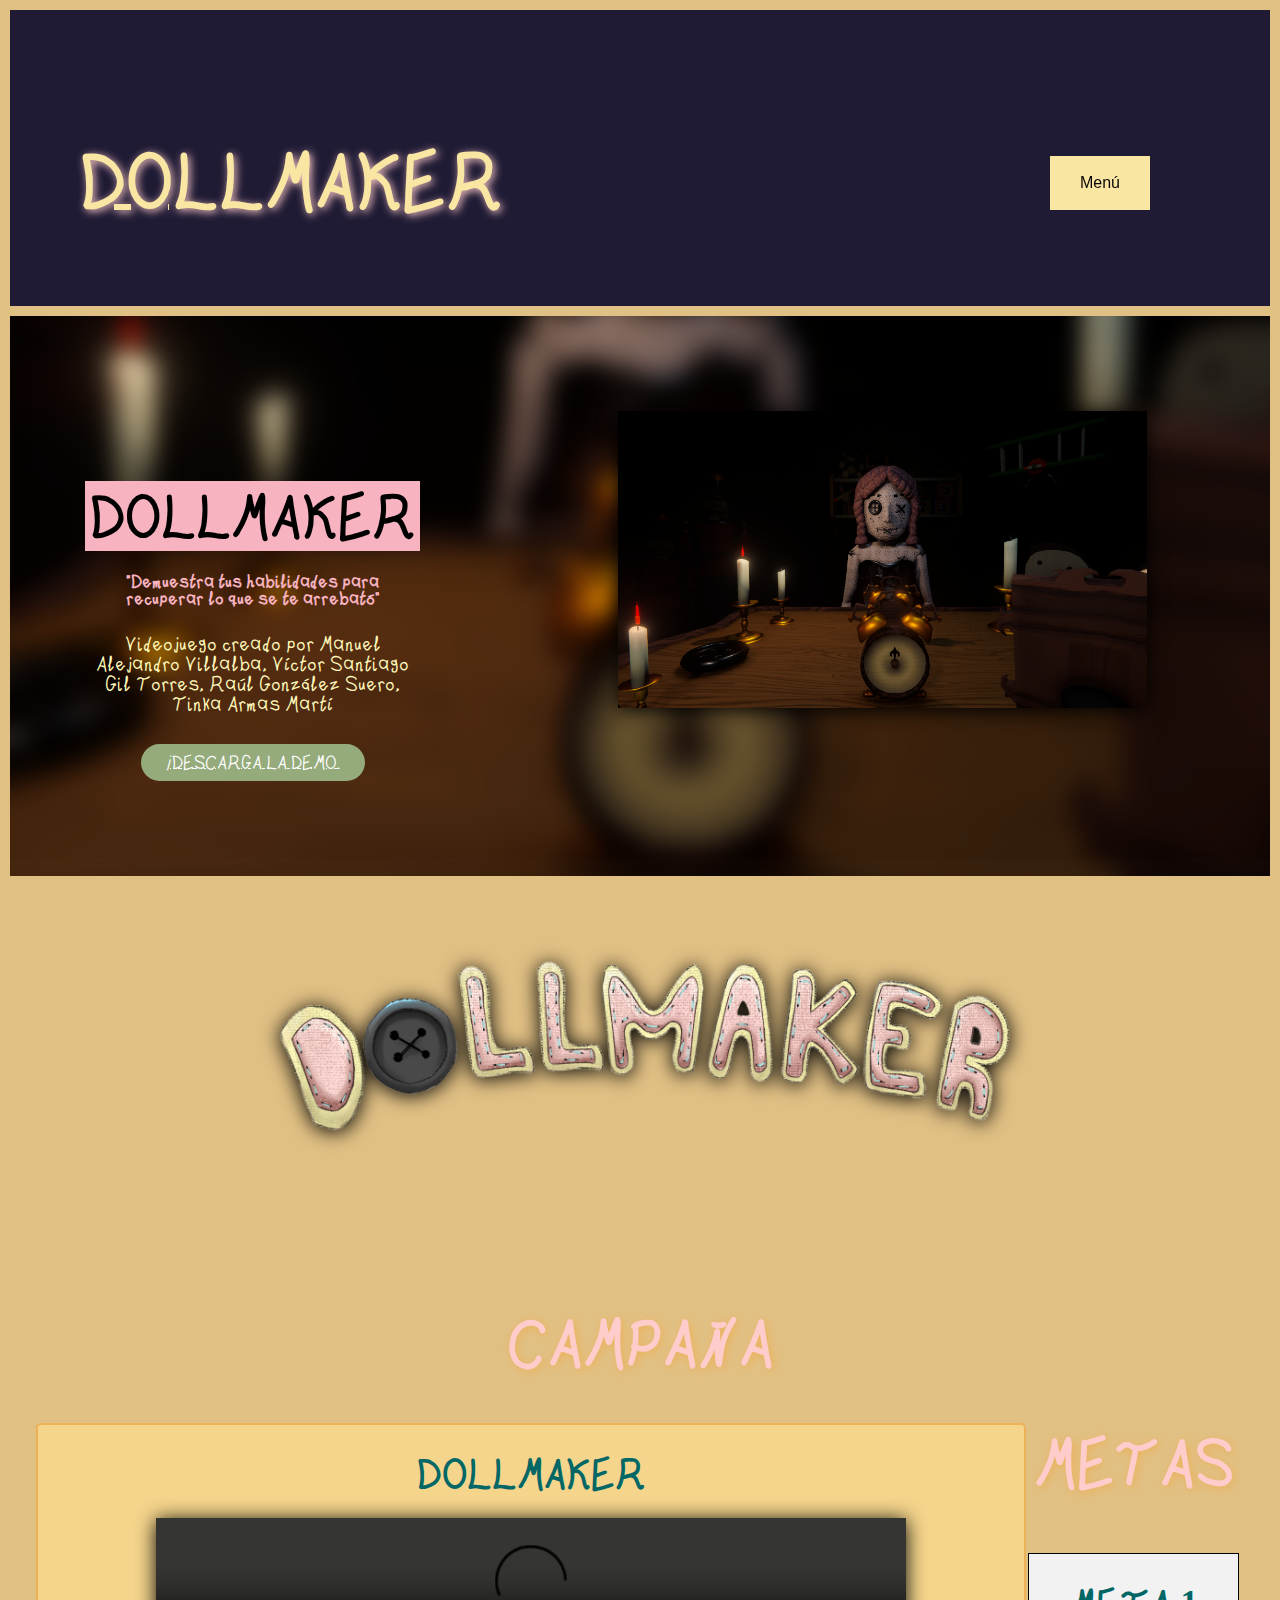
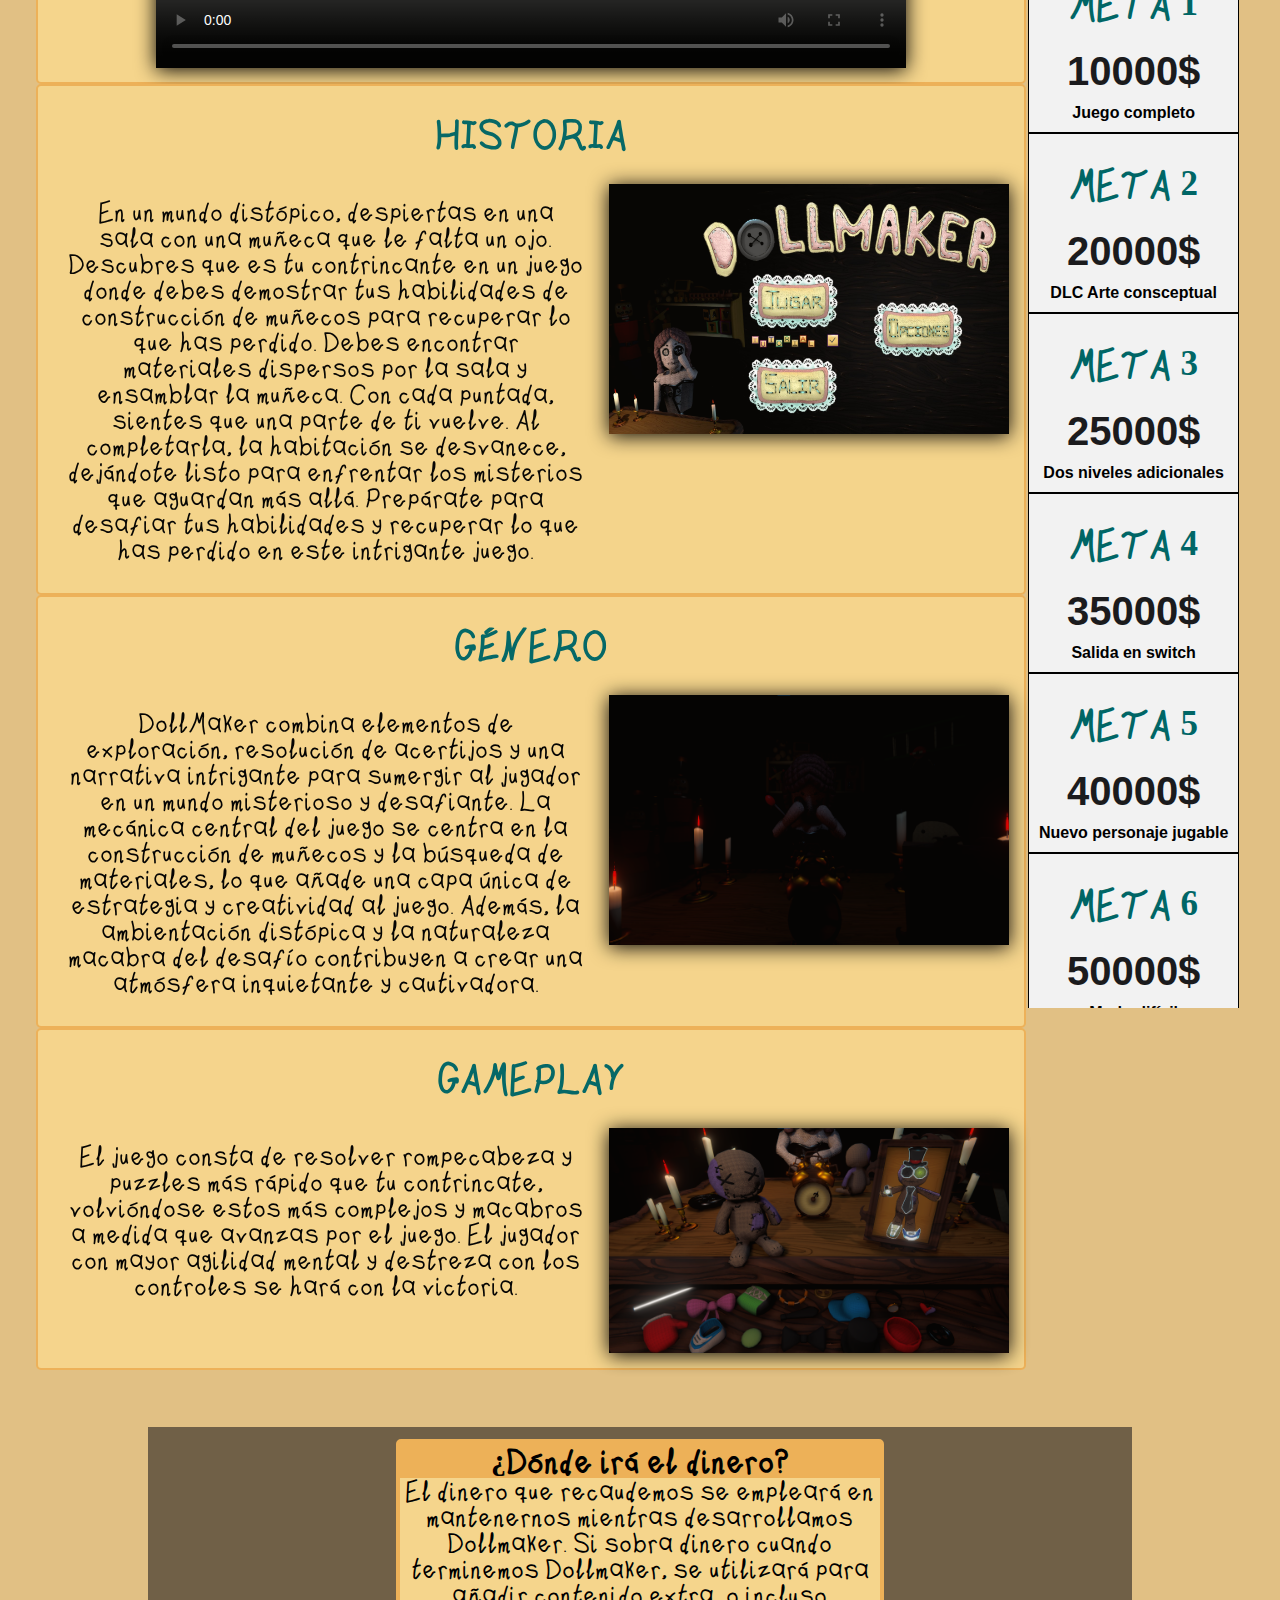
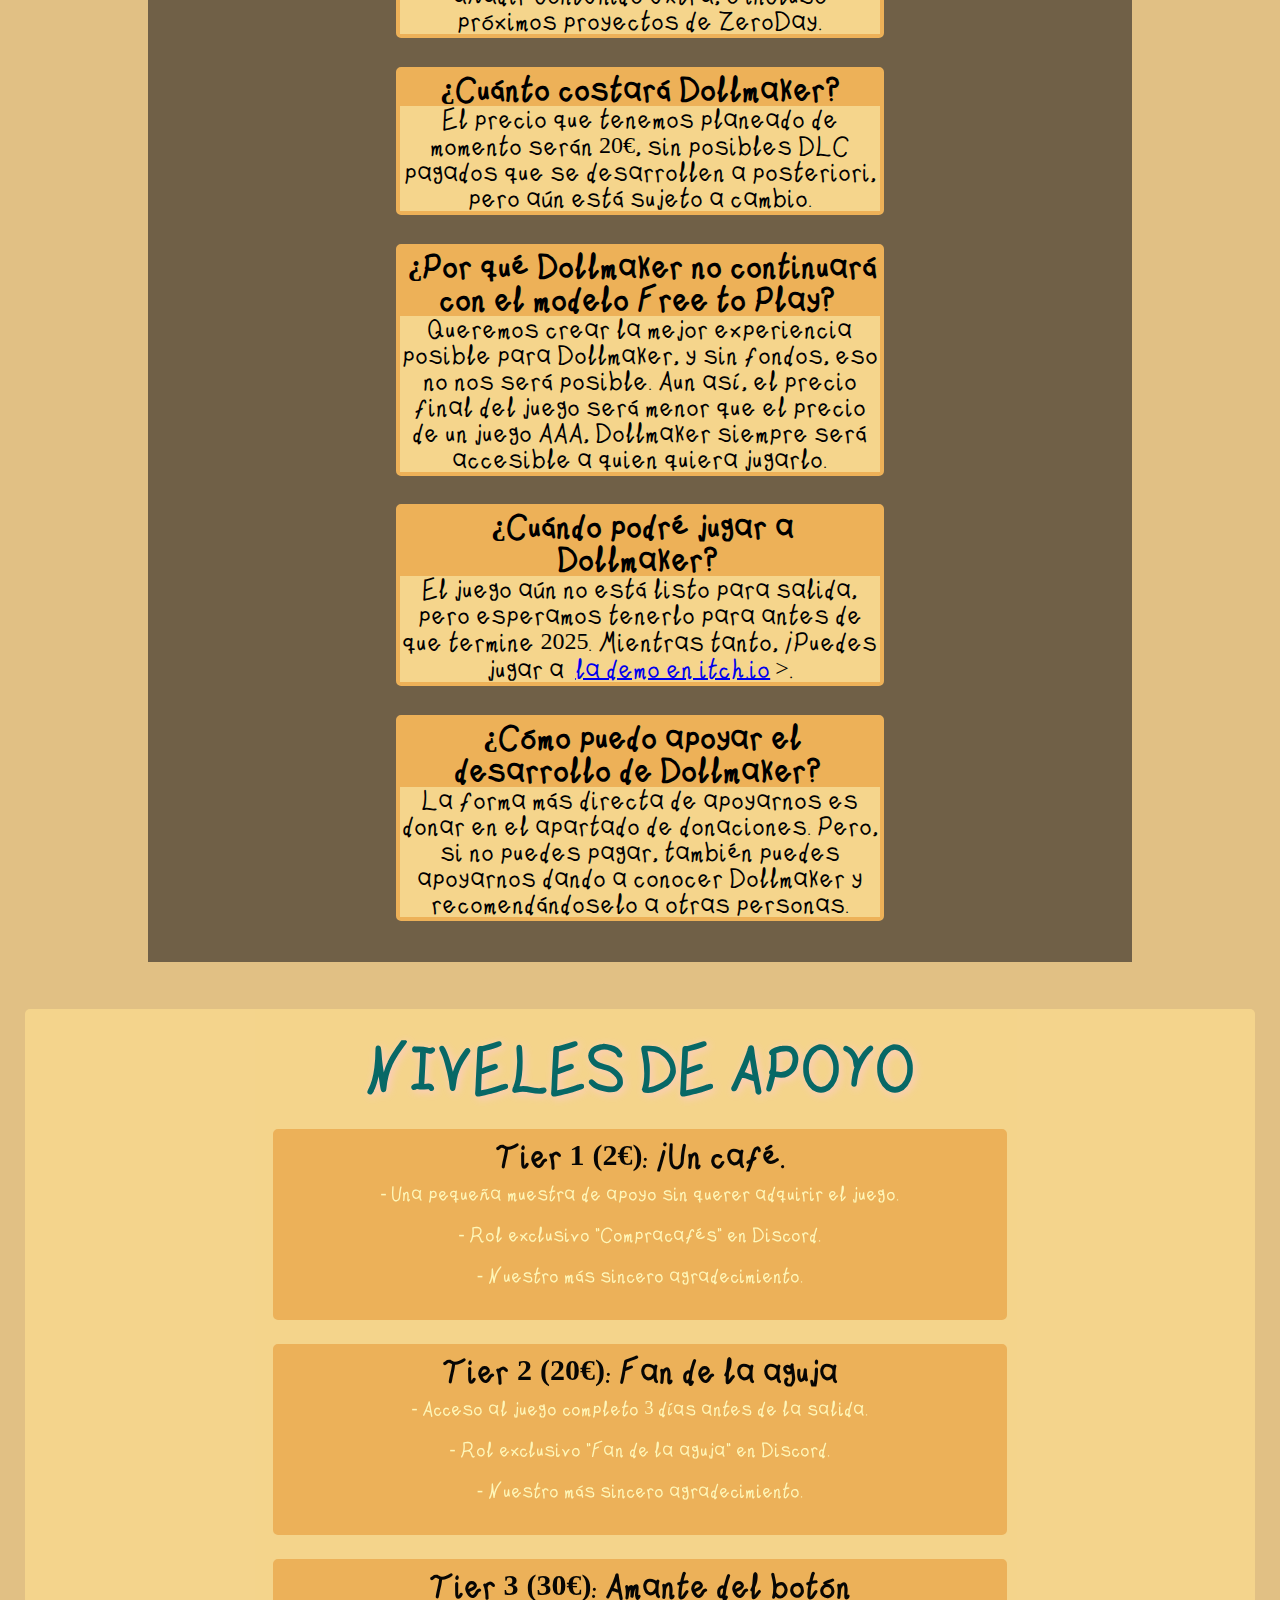
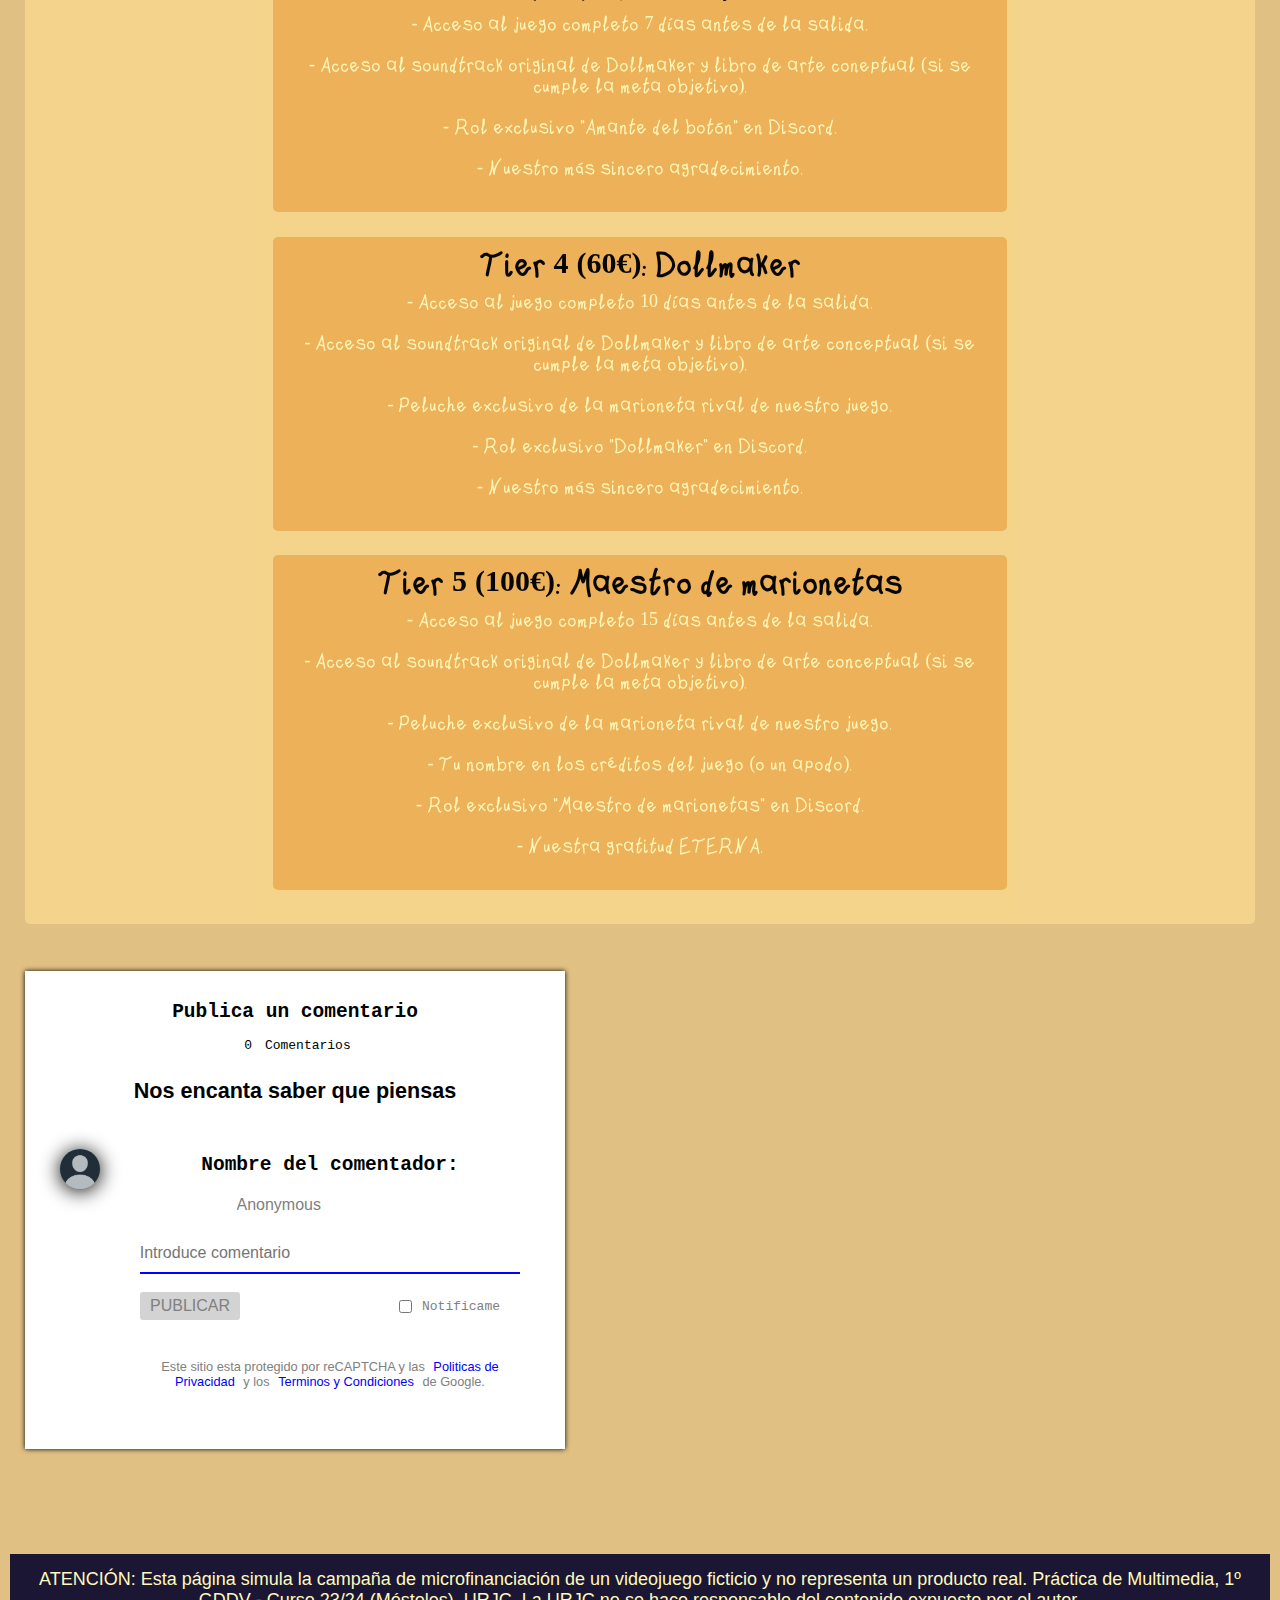
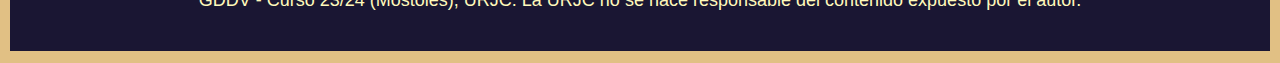
==== index.html @ 14a21150 "prueba de video" ====
<!DOCTYPE html>
<html>
<head>
	<meta charset="utf-8">
	<meta name="viewport" content="width=device-width, initial-scale=1.0">
	<title>DollMaker</title>
	<link rel="stylesheet" type="text/css" href="style.css">
	<link rel="icon" type="Images/png" href="Images/img1.png">
</head>
<body>

	<header class="header">
		<div class = "in-flex"></div>

		<!-- Aquí creamos el menú de navegación -->
		<div class="container">

			<nav>
				<div class = "menu">
					<a href="#" class="logo">DOLLMAKER</a>
					<input type="checkbox" id="menu">
					<label for = "menu">
						<img class= "menu-icono"scr="Images/img2.png">

					</label>
					<div class="nav">
						<button class="menu-btn">Menú</button>
						<ul class="menu-items">
							<li><a href="#campaña">Campaña</a></li>
							<li><a href="#Apartado metas">Metas</a></li>
							<li><a href="#FAQ">FAQ</a></li>
							<li><a href="#recompensas">Recompensas</a></li>
							<li><a href="#Comentarios">Comentarios</a></li>
						</ul>
					</div>
				</div>
			</nav>
		</header>

		<!-- Continuamos con el header de la propia página-->

		<section class= "inicio"class = "in-flex">

			<div class="header-content" class = "in-flex">

				<div class= "header-txt">
					<h1>DOLLMAKER</h1>
					<span> </span>
					<h3>"Demuestra tus habilidades para recuperar lo que se te arrebató"</h3>
					<span> </span>
					<p>
						Videojuego creado por Manuel Alejandro Villalba, Víctor Santiago Gil Torres, Raúl González Suero, Tinka Armas Martí
					</p>
					<a href="DOLLMAKER.zip" class="btn-1">¡Descarga la demo!</a>
				</div>
				<div class="img1">
					<img src = "Images/trailer.png" >

				</div>

			</div>
		</section>


	</div>

	<div class = "letras">
		<img src="Images/img1.png">
	</div>

	<section class= "services container"class = "in-flex">
		<div class= "services-content">
			<div class= "services-1">
				<section id= "campaña">
					<div class="title">
						<h1>Campaña</h1>
					</div>
					<div class="contenedor">
						<div class ="descripción">
							<section class ="content intro">
								<h2 class="subtitle">DOLLMAKER</h2>
								<video controls>
									<source src="videos/pruebaV.mp4" type="video/mp4">
									</video>
								</section>
								<section class="content historia">
									<h2 class="subtitle">Historia</h2>
									<div class="hist">
										<ul class="Description">
											En un mundo distópico, despiertas en una sala con una muñeca que le falta un ojo. Descubres que es tu contrincante en un juego donde debes demostrar tus habilidades de construcción de muñecos para recuperar lo que has perdido. Debes encontrar materiales dispersos por la sala y ensamblar la muñeca. Con cada puntada, sientes que una parte de ti vuelve. Al completarla, la habitación se desvanece, dejándote listo para enfrentar los misterios que aguardan más allá. Prepárate para desafiar tus habilidades y recuperar lo que has perdido en este intrigante juego.
										</ul>
										<img src="Images/historiaDoll.jpeg">

									</div>
								</section>
								<section class="content genero">
									<h2 class="subtitle">Género</h2>
									<div class="gen">
										<ul class="Description">
											DollMaker combina elementos de exploración, resolución de acertijos y una narrativa intrigante para sumergir al jugador en un mundo misterioso y desafiante. La mecánica central del juego se centra en la construcción de muñecos y la búsqueda de materiales, lo que añade una capa única de estrategia y creatividad al juego. Además, la ambientación distópica y la naturaleza macabra del desafío contribuyen a crear una atmósfera inquietante y cautivadora.
										</ul>
										<img src="Images/GeneroDoll.png">
									</div>
								</section>
								<section class="content gameplay">
									<h2 class="subtitle">Gameplay</h2>
									<div class="gamep">
										<ul class="Description">
											El juego consta de resolver rompecabeza y puzzles más rápido que tu contrincate, volvióndose estos más complejos y macabros a medida que avanzas por el juego. El jugador con mayor agilidad mental y destreza con los controles se hará con la victoria.

										</ul>
										<img src="Images/gameplayDoll.png">
									</div>
								</section>
							</div>
							<div id="Apartado metas">
								<div class="title">
									<h1>Metas</h1>
								</div>
								<div class ="Metas">
									<section class="content2 Meta">
										<h2 class="subtitle">Meta 1</h2>
										<h2>
											10000$
										</h2>
										<h3>
											Juego completo
										</h3>
									</section>
									<section class="content2 Meta">
										<h2 class="subtitle">Meta 2</h2>
										<h2>
											20000$
										</h2>
										<h3>
											DLC Arte consceptual
										</h3>
									</section>
									<section class="content2 Meta">
										<h2 class="subtitle">Meta 3</h2>
										<h2>
											25000$
										</h2>
										<h3>
											Dos niveles adicionales
										</h3>
									</section>
									<section class="content2 Meta">
										<h2 class="subtitle">Meta 4</h2>
										<h2>
											35000$
										</h2>
										<h3>
											Salida en switch
										</h3>
									</section>
									<section class="content2 Meta">
										<h2 class="subtitle">Meta 5</h2>
										<h2>
											40000$
										</h2>
										<h3>
											Nuevo personaje jugable
										</h3>
									</section>
									<section class="content2 Meta">
										<h2 class="subtitle">Meta 6</h2>
										<h2>
											50000$
										</h2>
										<h3>
											Modo difícil
										</h3>
									</section>
									<section class="content2 Meta">
										<h2 class="subtitle">Meta 7</h2>
										<h2>
											65000$
										</h2>
										<h3>
											Salida en movil 
											<br/>
											+ 3 niveles adicionales
										</h3>										
									</section>
									<section class="content2 Meta">
										<h2 class="subtitle">Más</h2>
										<h3>
											Más metas 
											<br/>
											Si se llega tan lejos 
										</h3>																				
									</section>
								</div>
							</div>
						</div>
					</section>
					<section id ="FAQ" class ="FAQ">
						<div class="cuerpo">

							<div class="preguntas"><b>¿Dónde irá el dinero?</b>
								<ul class="respuestas">
									El dinero que recaudemos se empleará en mantenernos mientras desarrollamos Dollmaker. Si sobra dinero cuando terminemos Dollmaker, se utilizará para añadir contenido extra, o incluso próximos proyectos de ZeroDay!
								</ul>
							</div>
							<div class="preguntas"><b>¿Cuánto costará Dollmaker?</b>
								<ul class="respuestas">
									El precio que tenemos planeado de momento serán 20€, sin posibles DLC pagados que se desarrollen a posteriori, pero aún está sujeto a cambio.
								</ul>
							</div>
							<div class="preguntas"><b>¿Por qué Dollmaker no continuará con el modelo Free to Play?</b>
								<ul class="respuestas">
									Queremos crear la mejor experiencia posible para Dollmaker, y sin fondos, eso no nos será posible. Aun así, el precio final del juego será menor que el precio de un juego AAA, Dollmaker siempre será accesible a quien quiera jugarlo.
								</ul>
							</div>
							<div class="preguntas"><b>¿Cuándo podré jugar a Dollmaker?</b>
								<ul class="respuestas">
									El juego aún no está listo para salida, pero esperamos tenerlo para antes de que termine 2025. Mientras tanto, ¡Puedes jugar a <a href="https://mrwhitenoiz.itch.io/dollmaker">la demo en itch.io</a>>!
								</ul>
							</div>
							<div class="preguntas"><b>¿Cómo puedo apoyar el desarrollo de Dollmaker?</b>
								<ul class="respuestas">
									La forma más directa de apoyarnos es donar en el apartado de donaciones. Pero, si no puedes pagar, también puedes apoyarnos dando a conocer Dollmaker y recomendándoselo a otras personas.
								</ul>
							</div>

						</div>

					</section>
					<section id ="recompensas">
						<div class="contenedor3">
							<div class = "titleapoyo">
								<h1>Niveles de apoyo</h1>
							</div>
							<div class= "contenido">
								<div class= "tier">
									<h3>Tier 1 (2€): ¡Un café!</h3>
									<p id= "tier_1">
										- Una pequeña muestra de apoyo sin querer adquirir el juego.
										<br>
										<br>
										- Rol exclusivo "Compracafés" en Discord.
										<br>
										<br>
										- Nuestro más sincero agradecimiento.
									</p>
								</div>
								<div class= "tier">
									<h3>Tier 2 (20€): Fan de la aguja</h3>
									<p id= "tier_2">
										- Acceso al juego completo 3 días antes de la salida.
										<br>
										<br>
										- Rol exclusivo "Fan de la aguja" en Discord.
										<br>
										<br>
										- Nuestro más sincero agradecimiento.
									</p>
								</div>
								<div class= "tier">
									<h3>Tier 3 (30€): Amante del botón</h3>
									<p id= "tier_3">
										- Acceso al juego completo 7 días antes de la salida.
										<br>
										<br>
										- Acceso al soundtrack original de Dollmaker y libro de arte coneptual (si se cumple la meta objetivo).
										<br>
										<br>
										- Rol exclusivo "Amante del botón" en Discord.
										<br>
										<br>
										- Nuestro más sincero agradecimiento.
									</p>
								</div>
								<div class= "tier">
									<h3>Tier 4 (60€): Dollmaker</h3>
									<p id= "tier_4">
										- Acceso al juego completo 10 días antes de la salida.
										<br>
										<br>
										- Acceso al soundtrack original de Dollmaker y libro de arte conceptual (si se cumple la meta objetivo).
										<br>
										<br>
										- Peluche exclusivo de la marioneta rival de nuestro juego.
										<br>
										<br>
										- Rol exclusivo "Dollmaker" en Discord.
										<br>
										<br>
										- Nuestro más sincero agradecimiento.
									</p>
								</div>
								<div class= "tier">
									<h3>Tier 5 (100€): Maestro de marionetas</h3>
									<p id= "tier_5">
										- Acceso al juego completo 15 días antes de la salida.
										<br>
										<br>
										- Acceso al soundtrack original de Dollmaker y libro de arte conceptual (si se cumple la meta objetivo).
										<br>
										<br>
										- Peluche exclusivo de la marioneta rival de nuestro juego.
										<br>
										<br>
										- Tu nombre en los créditos del juego (o un apodo).
										<br>
										<br>
										- Rol exclusivo "Maestro de marionetas" en Discord.
										<br>
										<br>
										- Nuestra gratitud ETERNA.
									</p>
								</div>
							</div>
						</div>
					</section>
					<section id = "Comentarios">
						<div class="containerp">
							<div class="head"><h4>Publica un comentario</h4></div>
							<div><span id="comment">0</span> Comentarios</div>
							<div class="text"><h4>Nos encanta saber que piensas</h4></div>
							<div class="comments"></div>
							<div class="commentbox">
								<img src="Images/user1.png" alt="">
								<div class="contentp">
									<h4>Nombre del comentador: </h4>
									<input type="text" value="Anonymous" class="user">

									<div class="commentinput">
										<input type="text" placeholder="Introduce comentario" class="usercomment">
										<div class="buttons">
											<button type="submit" disabled id="publish">Publicar</button>
											<div class="notify">
												<input type="checkbox" class="notifyinput"> <span>Notificame</span>
											</div>
										</div>
									</div>
									<p class="policy">Este sitio esta protegido por reCAPTCHA y las <a href="">Politicas de Privacidad</a> y los <a href="">Terminos y Condiciones</a> de Google.</p>
								</div>
							</div>
						</div>

						<script>



							const USERID = {
								name: null,
								identity: null,
								image: null,
								message: null,
								date: null
							}

							const userComment = document.querySelector(".usercomment");
							const publishBtn = document.querySelector("#publish");
							const comments = document.querySelector(".comments");
							const userName = document.querySelector(".user");
							const notify = document.querySelector(".notifyinput");

							userComment.addEventListener("input", e => {
								if(!userComment.value) {
									publishBtn.setAttribute("disabled", "disabled");
									publishBtn.classList.remove("abled")
								}else {
									publishBtn.removeAttribute("disabled");
									publishBtn.classList.add("abled")
								}
							})

							function addPost() {
								if(!userComment.value) return;
								USERID.name = userName.value;
								if(USERID.name === "Anonymous") {
									USERID.identity = false;
									USERID.image = "Images/anonymous.png"
								}else {
									USERID.identity = true;
									USERID.image = "Images/user.png"
								}

								USERID.message = userComment.value;
								USERID.date = new Date().toLocaleString();
								let published = 
								`<div class="parents">
								<img src="${USERID.image}">
								<div>
								<h1>${USERID.name}</h1>
								<p>${USERID.message}</p>
								<div class="engagements"><img src="Images/like.png" id="like"><img src="Images/share.png" alt=""></div>
								<span class="date">${USERID.date}</span>
								</div>    
								</div>`

								comments.innerHTML += published;
								userComment.value = "";
								publishBtn.classList.remove("abled")

								let commentsNum = document.querySelectorAll(".parents").length;
								document.getElementById("comment").textContent = commentsNum;

							}

							publishBtn.addEventListener("click", addPost);

						</script>

					</section>

				</div>
			</div>



		</section>
		<footer class= "footer">
			<div class= "footer-txt">
				<p>

					ATENCIÓN: Esta página simula la campaña de microfinanciación de un videojuego ficticio
					y no representa un producto real. Práctica de Multimedia, 1º GDDV - Curso 23/24
					(Móstoles), URJC. La URJC no se hace responsable del contenido expuesto por el autor.
				</p>



			</footer>
		</body>
		</html>
---- style.css ----
*{
	margin: 0;
	padding: 5px 5px;
	border: 0;
	font-size: 100%;
	vertical-align: baseline;
}
body{

	background-image: url("Images/Fondo2.png");
	background-color: #e1c084;
	text-align: center;
	font-family: sans-serif;
	background-attachment: fixed; 
	background-position: center;
}
@font-face {
	font-family: "Dollmaker";
	src: url("Fonts/Dollmaker-Regular.ttf") format('truetype');
}

.img1 img{
	max-height: 90%;
	max-width: 90%;
	height: auto;
}
.letras img{
	max-height: 90%;
	max-width: 90%;
	height: auto;
}

.container {

	margin: 10px auto;

}

.header {
	margin-bottom: 10px;
	background-color: #1A1633;
	opacity: 0.97;
}

.menu{

	justify-content: space-between;
	align-items: center ;
	padding: 20px 0;
	background-color: #1A1633;
	position: relative;
	display:  flex;

}

.logo{
	margin-left: 50px;
	color: #FBE8A5;
	margin-top: 35px;
	margin-bottom: 40px;
	font-family: Dollmaker;
	font-size: 65px;
	font-weight: 800;
	text-transform: uppercase;
	align-items: center;
	text-shadow: 2px 2px 8px #ffcccc;


}


.menu-btn {
	margin-right: 100px;
	background-color: #FBE8A5;
	color: black;
	padding: 18px 30px;
	border: none;
	cursor: pointer;
}

.menu-items {
	position: absolute;
	list-style-type: none;
	padding: 20px;
	margin: 0;
	background-color: #1A1633;
	display: none;
	z-index: 1;
}

.menu-items li {
	border-bottom: 1px;
	color: #1A1633;
}

.menu-items li:last-child {
	border-bottom: none;
}

.menu-items li a {
	display: block;
	padding: 10px 20px;
	text-decoration: none;
	color: #FBE8A5
}

.menu-items li a:hover {
	background-color: #f1f1f1;
}

.menu:hover .menu-items {
	display: block;
}

#menu {
	display:none;
}

.menu-icono{
	width: 25px;	
}

.menu label{
	cursor: pointer;	
}

.header-content{
	display: flex;
	justify-content:space-between;
	text-align: center;
	padding: 80px 0;
}

.header-txt {
	font-family: Dollmaker;
	flex-basis:0%;
	padding-right: 80px;
	padding-left: 70px;
	padding-top: 80px;
	padding-bottom: 10px;
}

.header-txt h1 {
	font-size:50px;
	line-height: 1.2;
	text-transform: uppercase;
	color: #000000;
	background-color: #F7B3C0;
	display: block;
}

p {
	font-size: 18px;
	color: #FFF9BB;
	margin-bottom: 25px;

}
.header-txt h3{
	color: #F7B3C0;
}
.btn-1{
	display:inline-block;
	padding: 10px 25px;
	color: #FFFFFF;
	background-color: #95AB7C;
	text-transform: uppercase;
	border-radius: 25px;
	font-size: 16px;
}

.btn-1:hover{
	background-color: #D5EDB9;
}

.header-img {
	flex-basis: 50%;
}

.services {
	padding: 80px 0;
	text-align: center;
}

h2{
	color:#1B1B1D;
	font-size:40px;
}

.inicio{
	background-image: url("Images/imagen borrosa.png");
	background-size: cover;
	background-attachment: fixed; 
	background-position: center;
}

.in-flex{
	flex:1;
	padding: 25px;
}

.in-flex:first-child{
	flex:2;
}

.in-flex div{
	padding: 22px;
}
.in-flex2{
	flex: 2;
}

.footer{
	background-color:#1A1633 ;
}
.title{
	font-family: Dollmaker;
	margin-bottom: 30px;
	font-size: 55px;
	font-weight: 800;
	text-transform: uppercase;
	color: #ffcccc;
	text-shadow: 2px 2px 8px #edb158;
}
.subtitle{
	font-family: Dollmaker;
	margin-top: 20px;
	margin-bottom: 15px;
	font-size: 35px;
	font-weight: 700;
	text-transform: uppercase;
	color: #006666;
}

img {
	width: 70%;
	height: auto;
	filter: drop-shadow(0px 2px 10px black);
	max-width: 400px;
	max-height: 250px;
}
.content2{
	display: flex;
	flex-direction: column;
	justify-content: center;
	align-items: center;
}
.intro{
	border-bottom: 0;
	border-top: 0;
	margin-left: auto;
	text-align: center;
	margin-right: auto;
	border: 2px solid #edb158;
	border-radius: 5px;
	background: #f5d58c;
	width: 100%;
	opacity: 0.99;
}
.historia{
	border-bottom: 0;
	border-top: 0;
	margin-left: auto;
	text-align: center;
	margin-right: auto;
	border: 2px solid #edb158;
	border-radius: 5px;
	background: #f5d58c;
	width: 100%;
	opacity: 0.97;
}
.genero{
	border-bottom: 0;
	border-top: 0;
	margin-left: auto;
	text-align: center;
	margin-right: auto;
	border: 2px solid #edb158;
	border-radius: 5px;
	background: #f5d58c ;
	width: 100%;
	opacity: 0.98;
}
.gameplay{
	border-bottom: 0;
	border-top: 0;
	margin-left: auto;
	text-align: center;
	margin-right: auto;
	border: 2px solid #edb158;
	border-radius: 5px;
	background: #f5d58c;
	width: 100%;
	opacity: 0.98;
}
.Meta{
	background: #f2f2f2;	
	border: 1px solid black;
}

.contenedor{
	display: flex;
	flex-direction: row;
	justify-content: space-around;
	flex-wrap: wrap;
}
.titleapoyo{
	font-family: Dollmaker;
	font-size: 55px;
	font-weight: 800;
	text-transform: uppercase;
	color: #006666;
	text-shadow: 2px 2px 8px #ffcccc;
	padding: 20px; 
}
.contenedor3{
	background-color: #f5d58c ;
	opacity: 0.97;
	margin-top: 3%;
	border-radius: 5px;
}
.tier {
	font-family: Dollmaker;
	color: black;
	font-size: 30px;
	margin-left: auto;
	text-align: center;
	margin-right: auto;
	margin-bottom: 2%;
	background: #edb158 ;
	border: 2px solid #edb158; 
	padding: 2px;
	width: 60%;
	border-radius: 5px;
}

.descripción{
	width: 80%;
	height: auto;
}
.Description{
	font-family: Dollmaker;
	color: black;
	font-size: 24px;
	text-align: center;
	width: 100%;
	padding: 20px;
}
.hist{
	display: flex;
	flex-direction: row;
}
.gen{
	display: flex;
	flex-direction: row;
}
.gamep{
	display: flex;
	flex-direction: row;
}
.Metas {	
	position: sticky;  
	height: 115vh;
	padding-bottom: 20px;
	padding-top: 20px;
	overflow: hidden;
	overflow-y: scroll;
}
video {
	width: 90%;
	height: auto;
	filter: drop-shadow(0px 2px 10px black);
}
.FAQ{

	background-image: url("Images/dollmakerfondo.png");
	background-size: cover;
	background-attachment: fixed; 
	background-position: center;
	margin-top: 3%;
}
.cuerpo{
	background-color: rgba(0,0,10,0.5);
	padding: 1%;
	margin-left: 10%;
	margin-right: 10%;
}
.preguntas {
	font-family: Dollmaker;
	color: black;
	font-size: 30px;
	margin-left: auto;
	text-align: center;
	margin-right: auto;
	margin-bottom: 3%;
	background: #edb158;
	width: 50%;
	border: 2px solid #edb158;
	border-radius: 5px;
	padding: 2px;
}
.respuestas{

	font-family: Dollmaker ;
	color: black;
	font-size: 24px;
	text-align: center;
	background: #f5d58c;
	width: 100%;
	padding: 0px;
}
.containerp {
	background: #fff;
	padding: 20px;
	font-family: monospace;
	width: 500px;
	box-shadow: 0 0 5px #000;
	margin-top: 3%;
}

.text {
	margin: 10px 0;
	font-family: sans-serif;
	font-size: 0.9em;
}

.commentbox {
	display: flex;
	justify-content: space-around;
	padding: 10px;
}

.commentbox > img {
	width: 40px;
	height: 40px;
	border-radius: 50%;
	margin-right: 20px;
	object-fit: cover;
	object-position: center;
}
.comentarios{
	position: relative;
	min-height: 100vh;
	display: flex;
	justify-content: center;
	align-items: center;
	background: #f2f2f2;
}
.contentp {
	width: 100%;
}

.user {
	border: none;
	outline: none;
	margin: 5px 0;
	color: #808080;
	margin-left: 20px;
	padding: 10px;
}

.commentinput > input {
	border: none;
	padding: 10px;
	padding-left: 0;
	outline: none;
	border-bottom: 2px solid blue;
	margin-bottom: 10px;
	width: 95%;
}

.buttons {
	display: flex;
	justify-content: space-between;
	align-items: center;
	color: #808080;
}

.buttons > button {
	padding: 5px 10px;
	background: lightgrey;
	color: #808080;
	text-transform: uppercase;
	border: none;
	outline: none;
	border-radius: 3px;
	cursor: pointer;
}

.buttons > button.abled {
	background: blue;
	color: #fff;
}

.policy {
	margin: 20px 0;
	font-size: 0.8em;
	font-family: Arial, sans-serif;
	color: #808080;
}

.policy a {
	text-decoration: none;
	color: blue;
}

.notify {
	margin-right: 10px;
	display: flex;
	align-items: center;
}

.notify > input {
	margin-right: 5px;
	border: 2px solid #808080;
}

.parents {
	font-family: Arial, sans-serif;
	display: flex;
	margin-bottom: 30px;
}

h4 {
	font-size: 1.5em;
}

.parents p {
	margin: 10px 0;
	font-size: 0.9em;
	color: #000000;
}

.parents > img {
	width: 40px;
	height: 40px;
	border-radius: 50%;
	margin-right: 20px;
	object-fit: cover;
	object-position: center;
}

.engagements {
	display: flex;
	align-items: center;
	margin-bottom: 10px;
}

.engagements img {
	width: 20px;

}

.engagements img:nth-child(1) {
	margin-right: 10px;
	width: 25px;
}

.date {
	color: #808080;
	font-size: 0.8em;
}

@media (max-width: 1200px){
	.Metas{
		width: 750px;
		padding: 40px;
	}
	.hist{
		display: flex;
		flex-direction: row;
		justify-content: space-around;
		flex-wrap: wrap;
	}
	.gen{
		display: flex;
		flex-direction: row;
		justify-content: space-around;
		flex-wrap: wrap;
	}
	.gamep{
		display: flex;
		flex-direction: row;
		justify-content: space-around;
		flex-wrap: wrap;
	}


}

@media screen and (max-width: 600px) {
	.menu-btn {
		display: block;
	}


	.menu-items {
		position: static;
		display: none;
		width: 100%;
		text-align: center;
	}

	.menu-items li {
		border-bottom: none;
	}

	.menu:hover .menu-items {
		display: block;
	}
}

@media (max-width: 600px){
	.title{
		margin-bottom: 10;
		font-size: 40px;
	}
	.content{
		height:85vh;	
	}
}
@media (min-width: 850px){
	video {
		width: 750px;
		height: auto;
	}
}
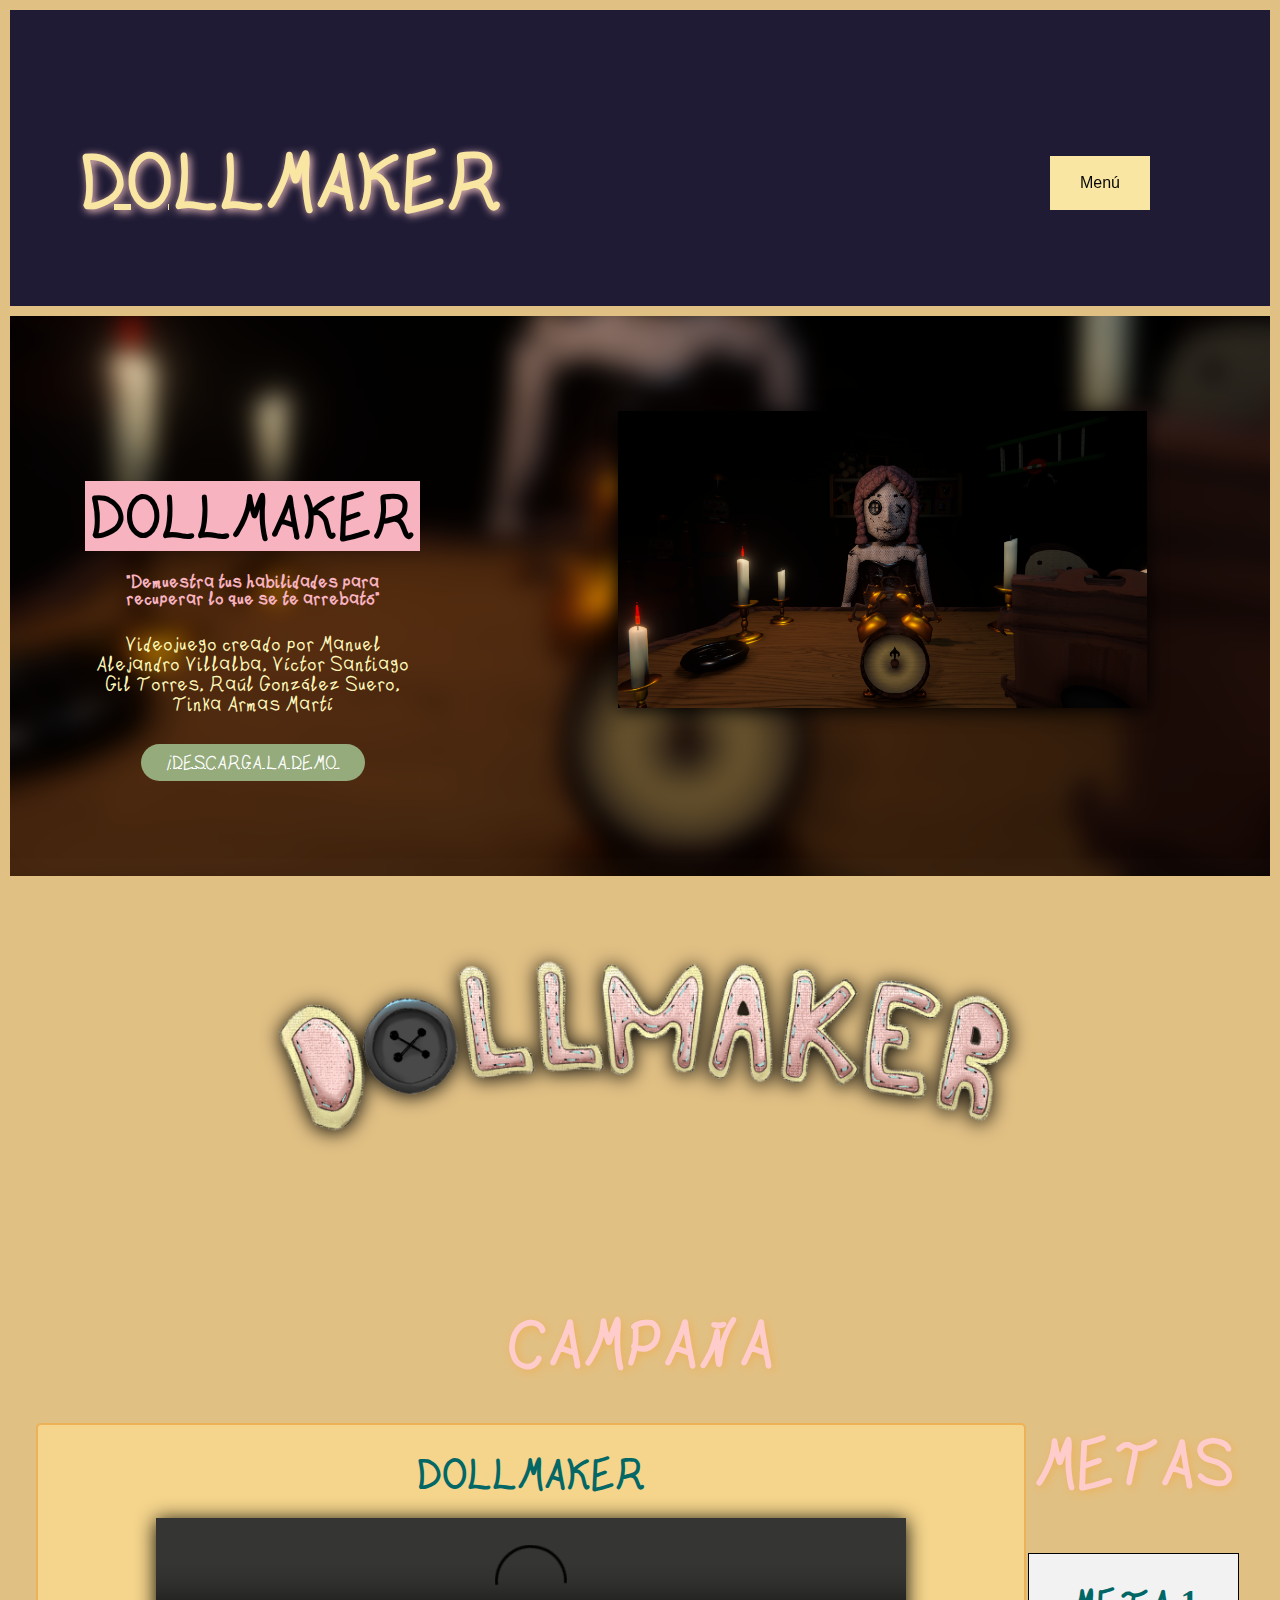
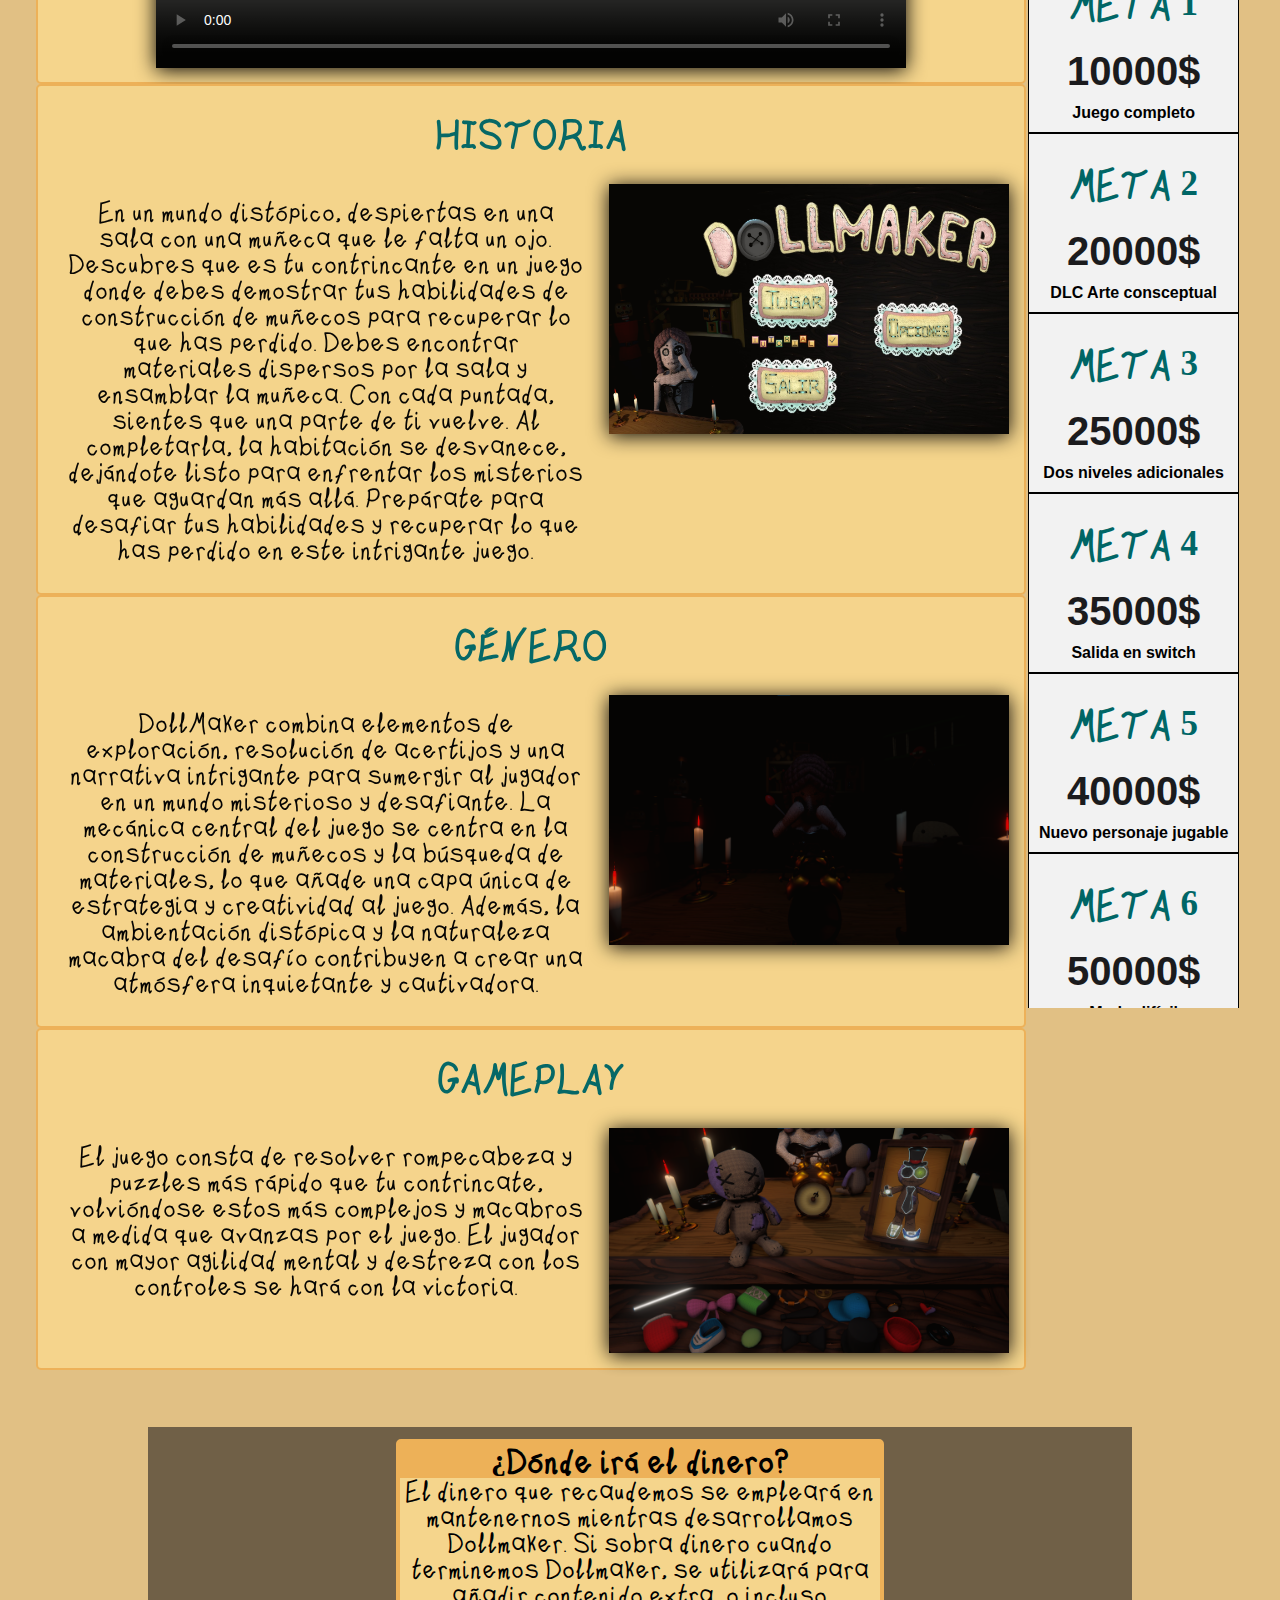
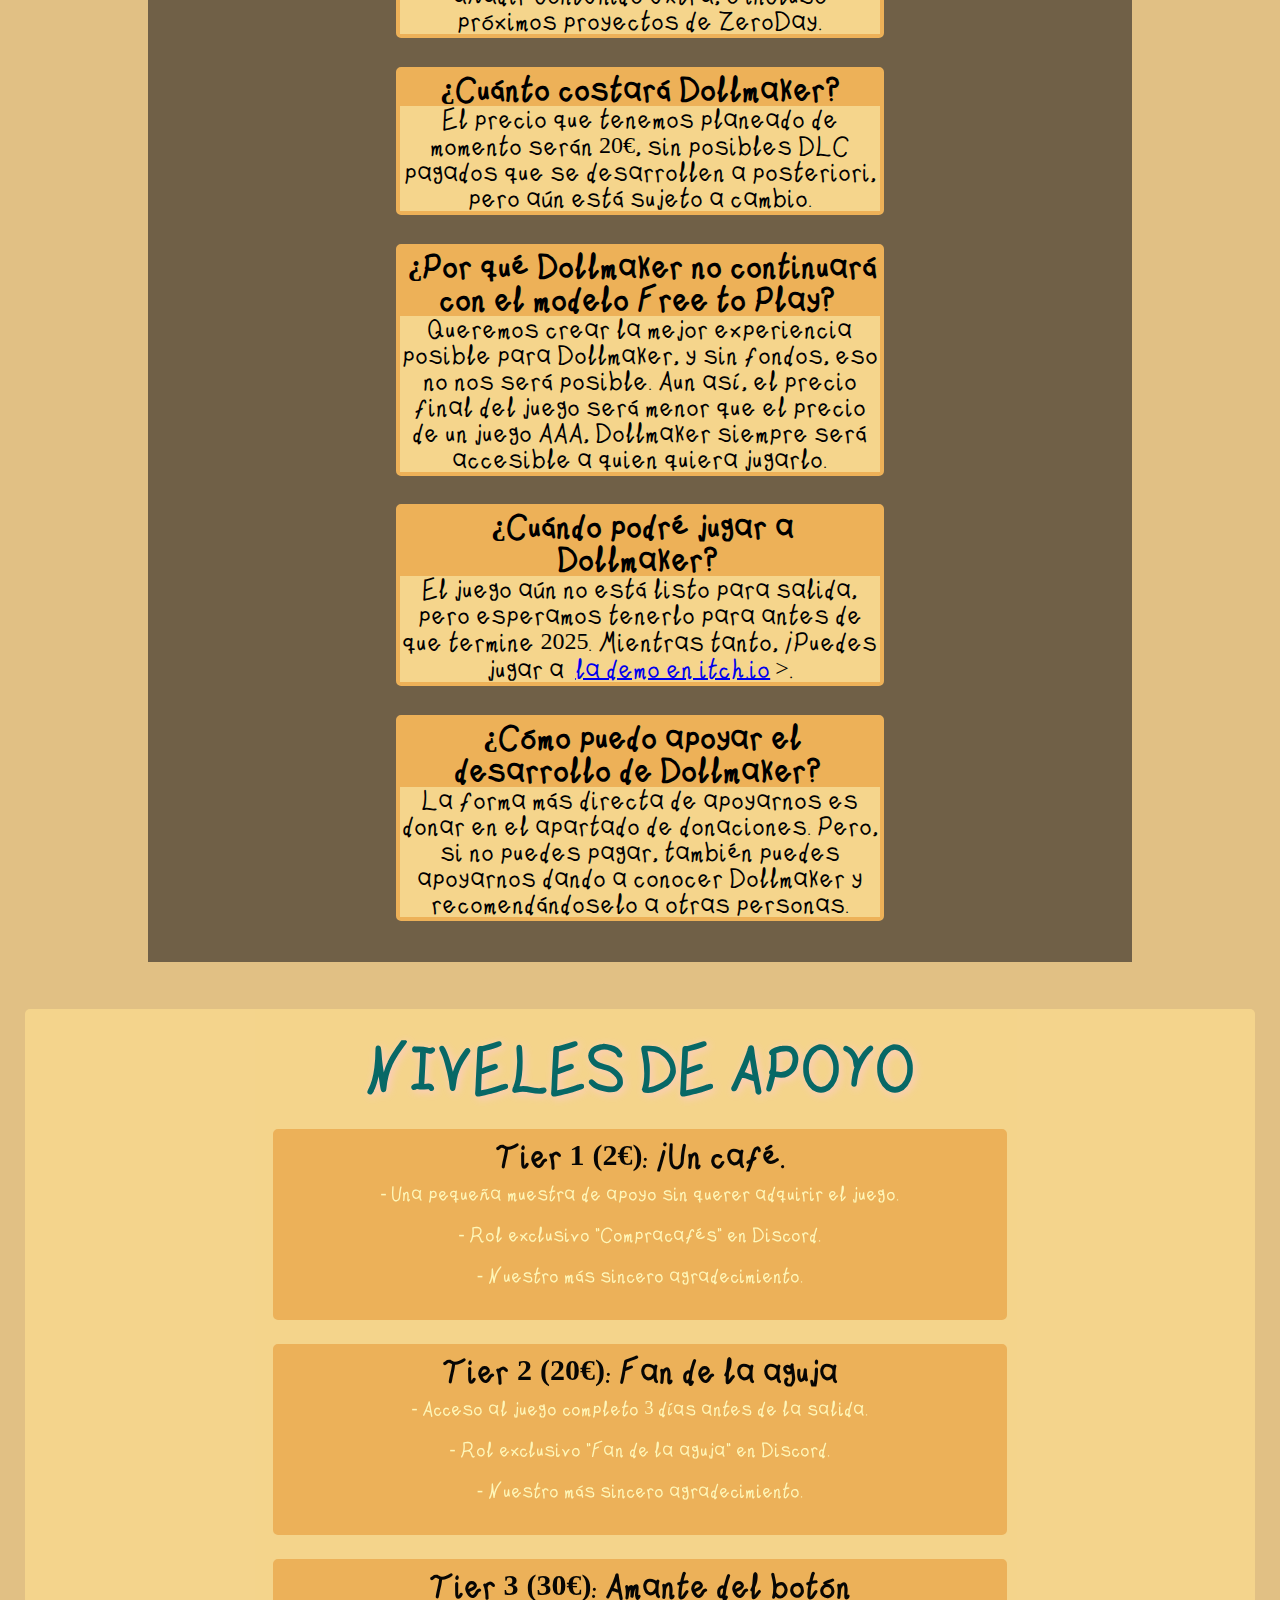
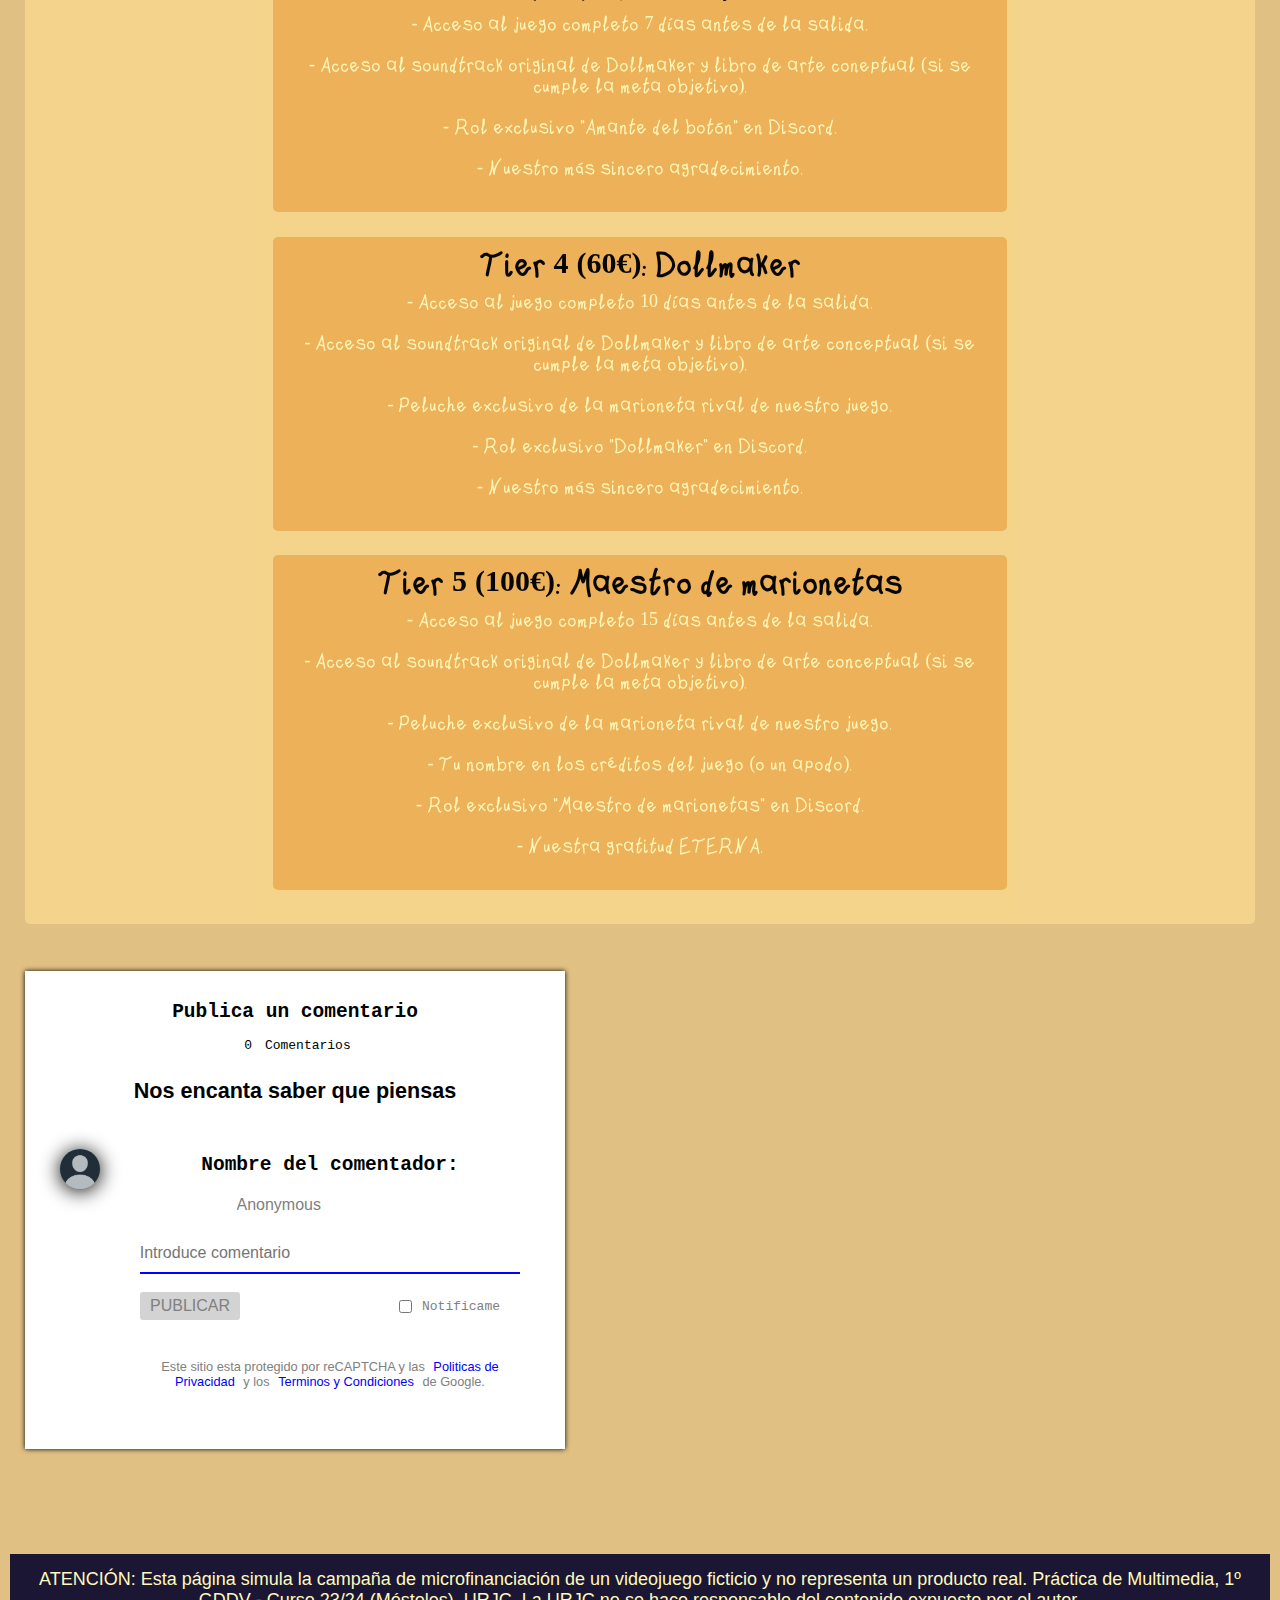
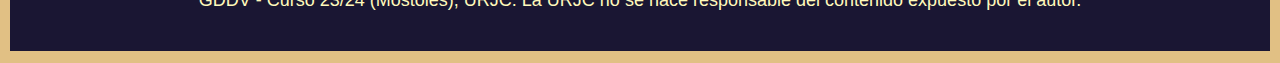
==== commit 693ae768: "Prueba de video 2" ====
--- a/index.html
+++ b/index.html
@@ -80,7 +80,7 @@
 							<section class ="content intro">
 								<h2 class="subtitle">DOLLMAKER</h2>
 								<video controls>
-									<source src="videos/pruebaV.mp4" type="video/mp4">
+									<source src="videos/Trailer.mp4" type="video/mp4">
 									</video>
 								</section>
 								<section class="content historia">
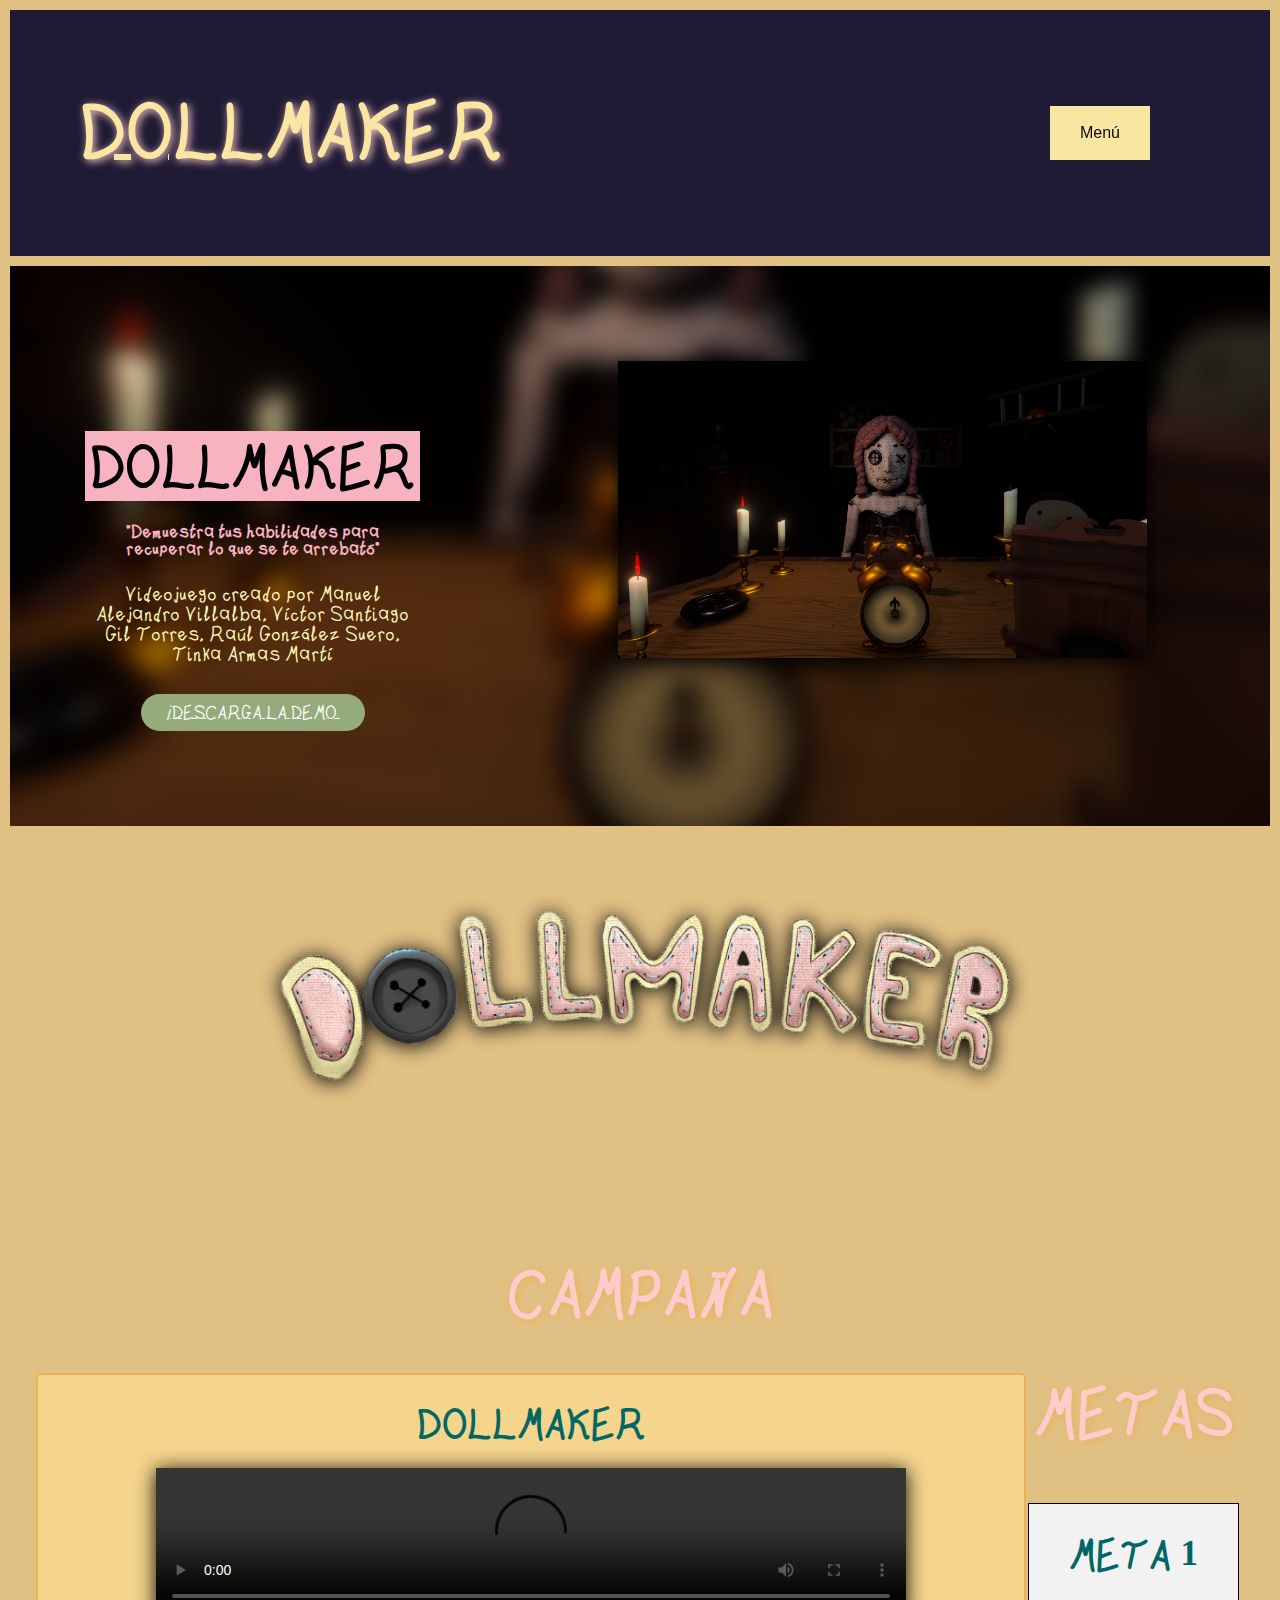
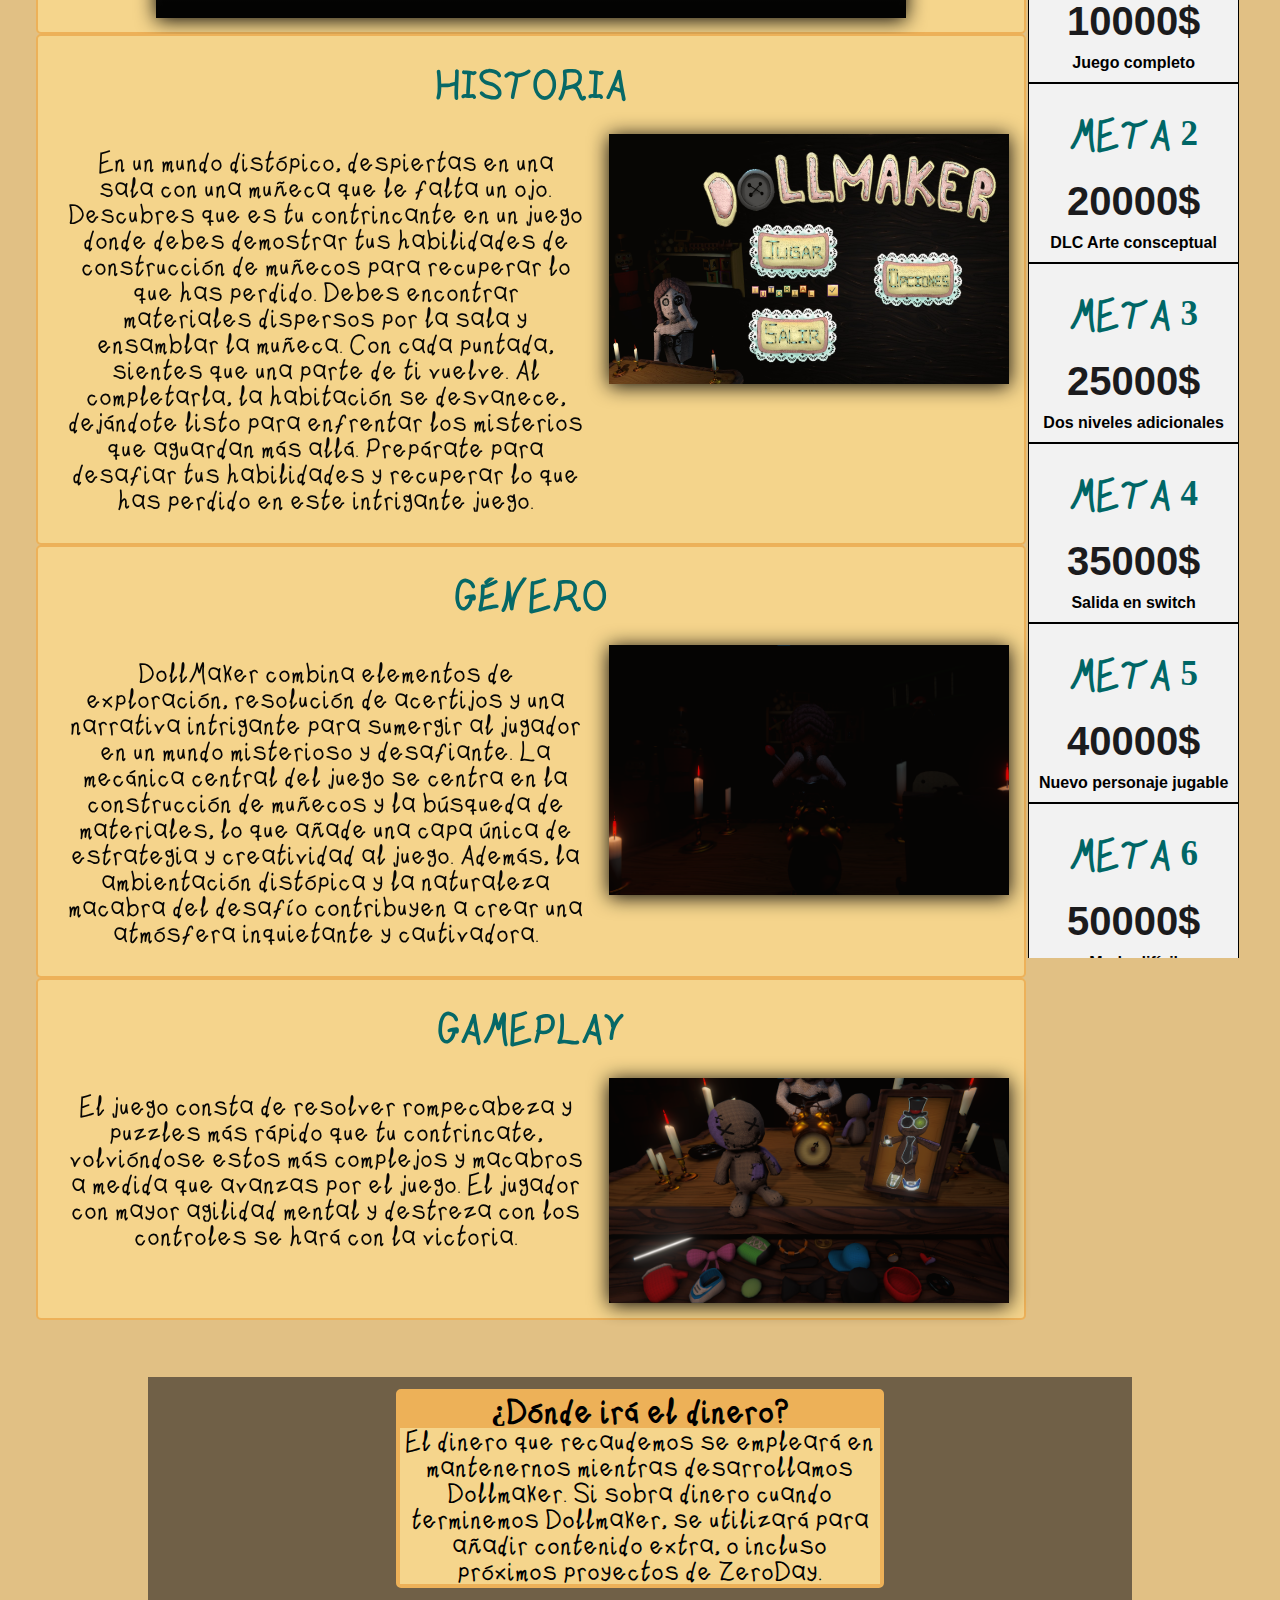
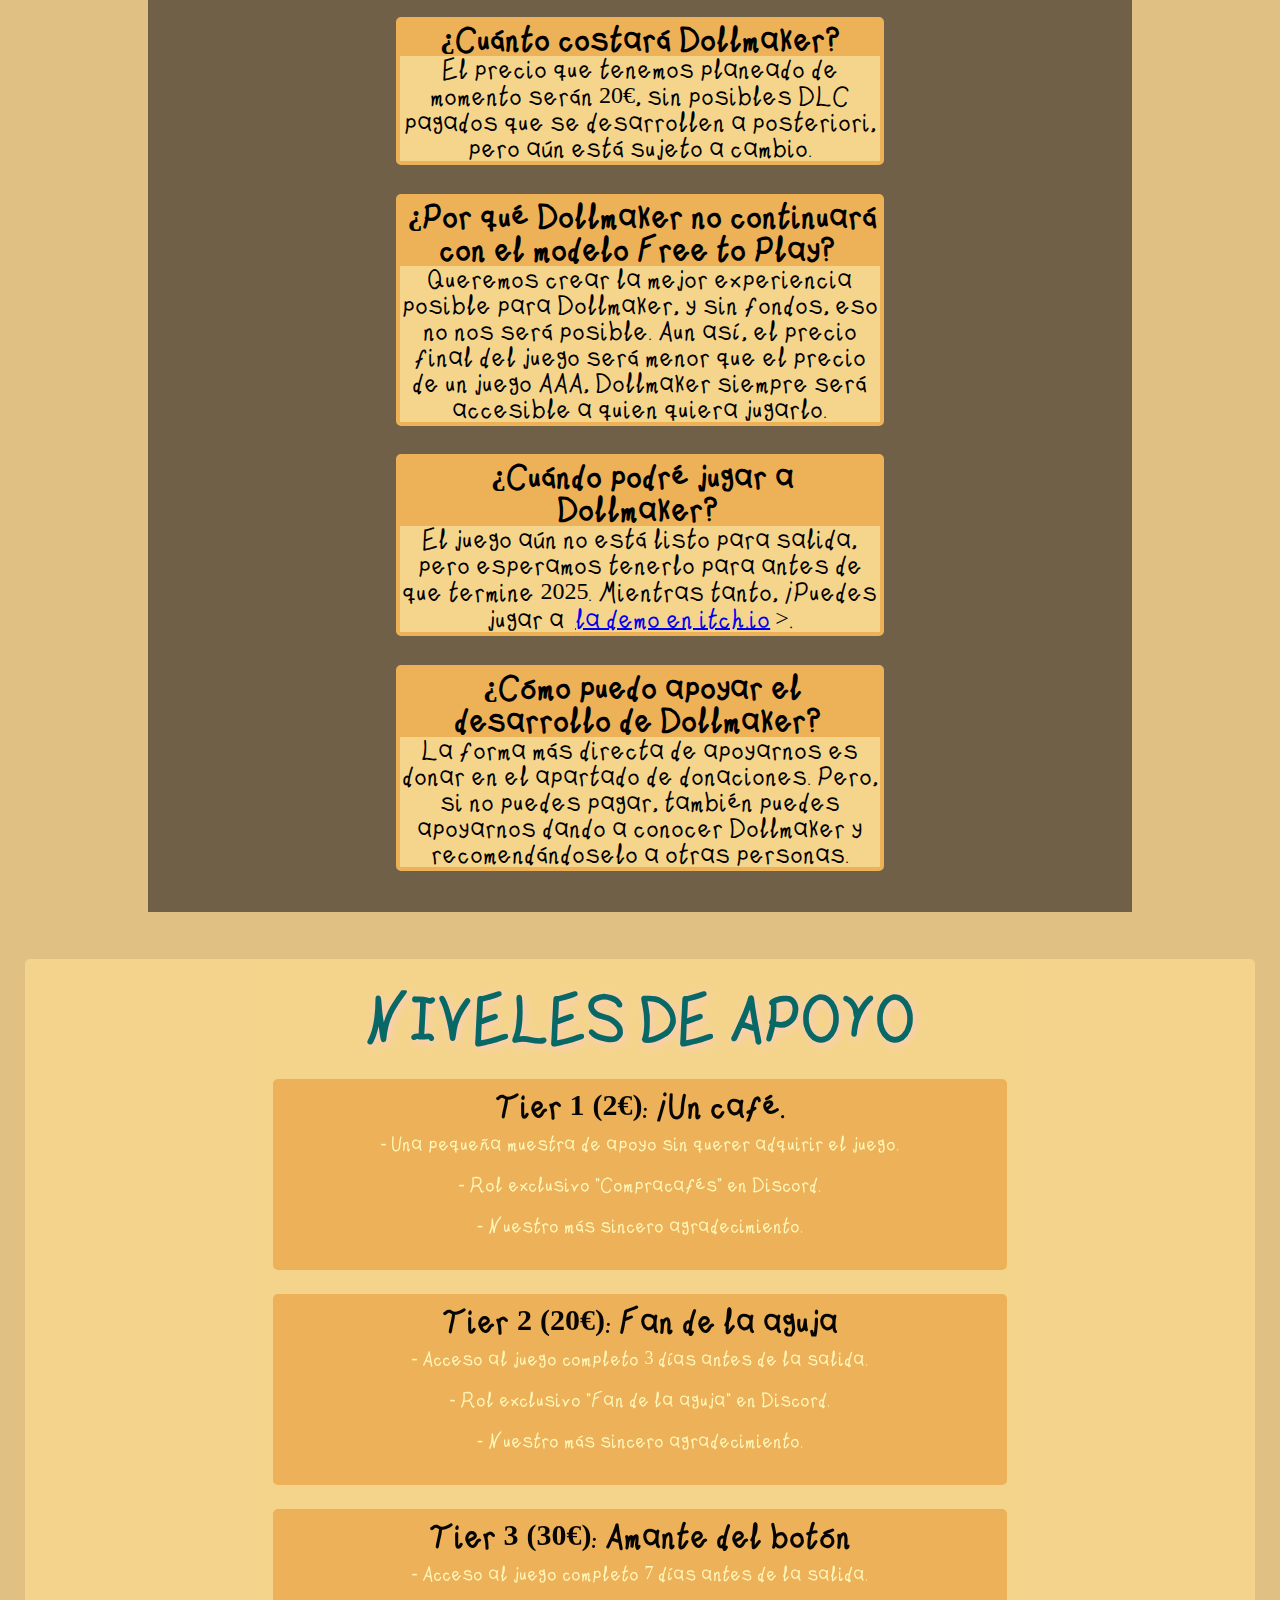
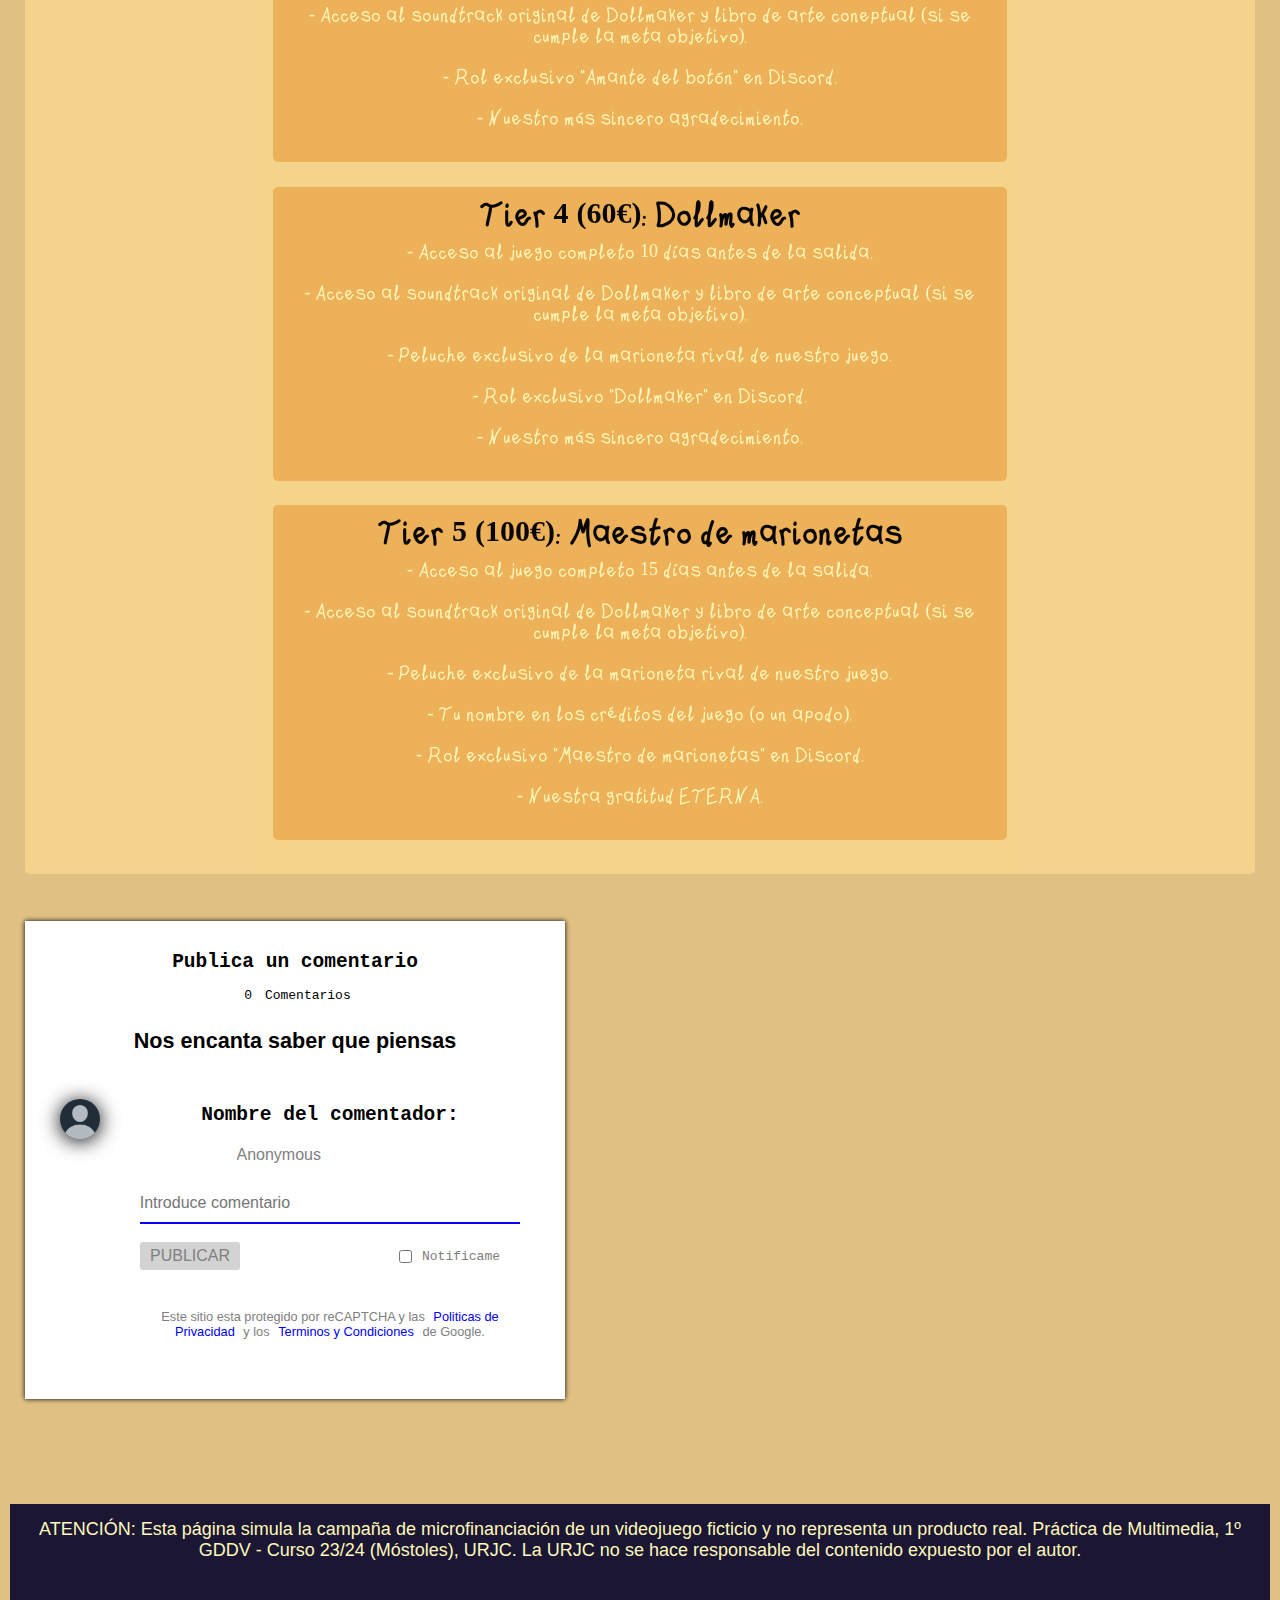
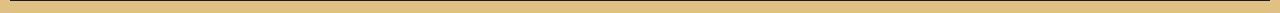
==== commit 6ecee2d0: "Merge branch 'main' of https://github.com/1Nash0/Pagina-Web-Multimedia" ====
--- a/index.html
+++ b/index.html
@@ -10,7 +10,6 @@
 <body>
 
 	<header class="header">
-		<div class = "in-flex"></div>
 
 		<!-- Aquí creamos el menú de navegación -->
 		<div class="container">
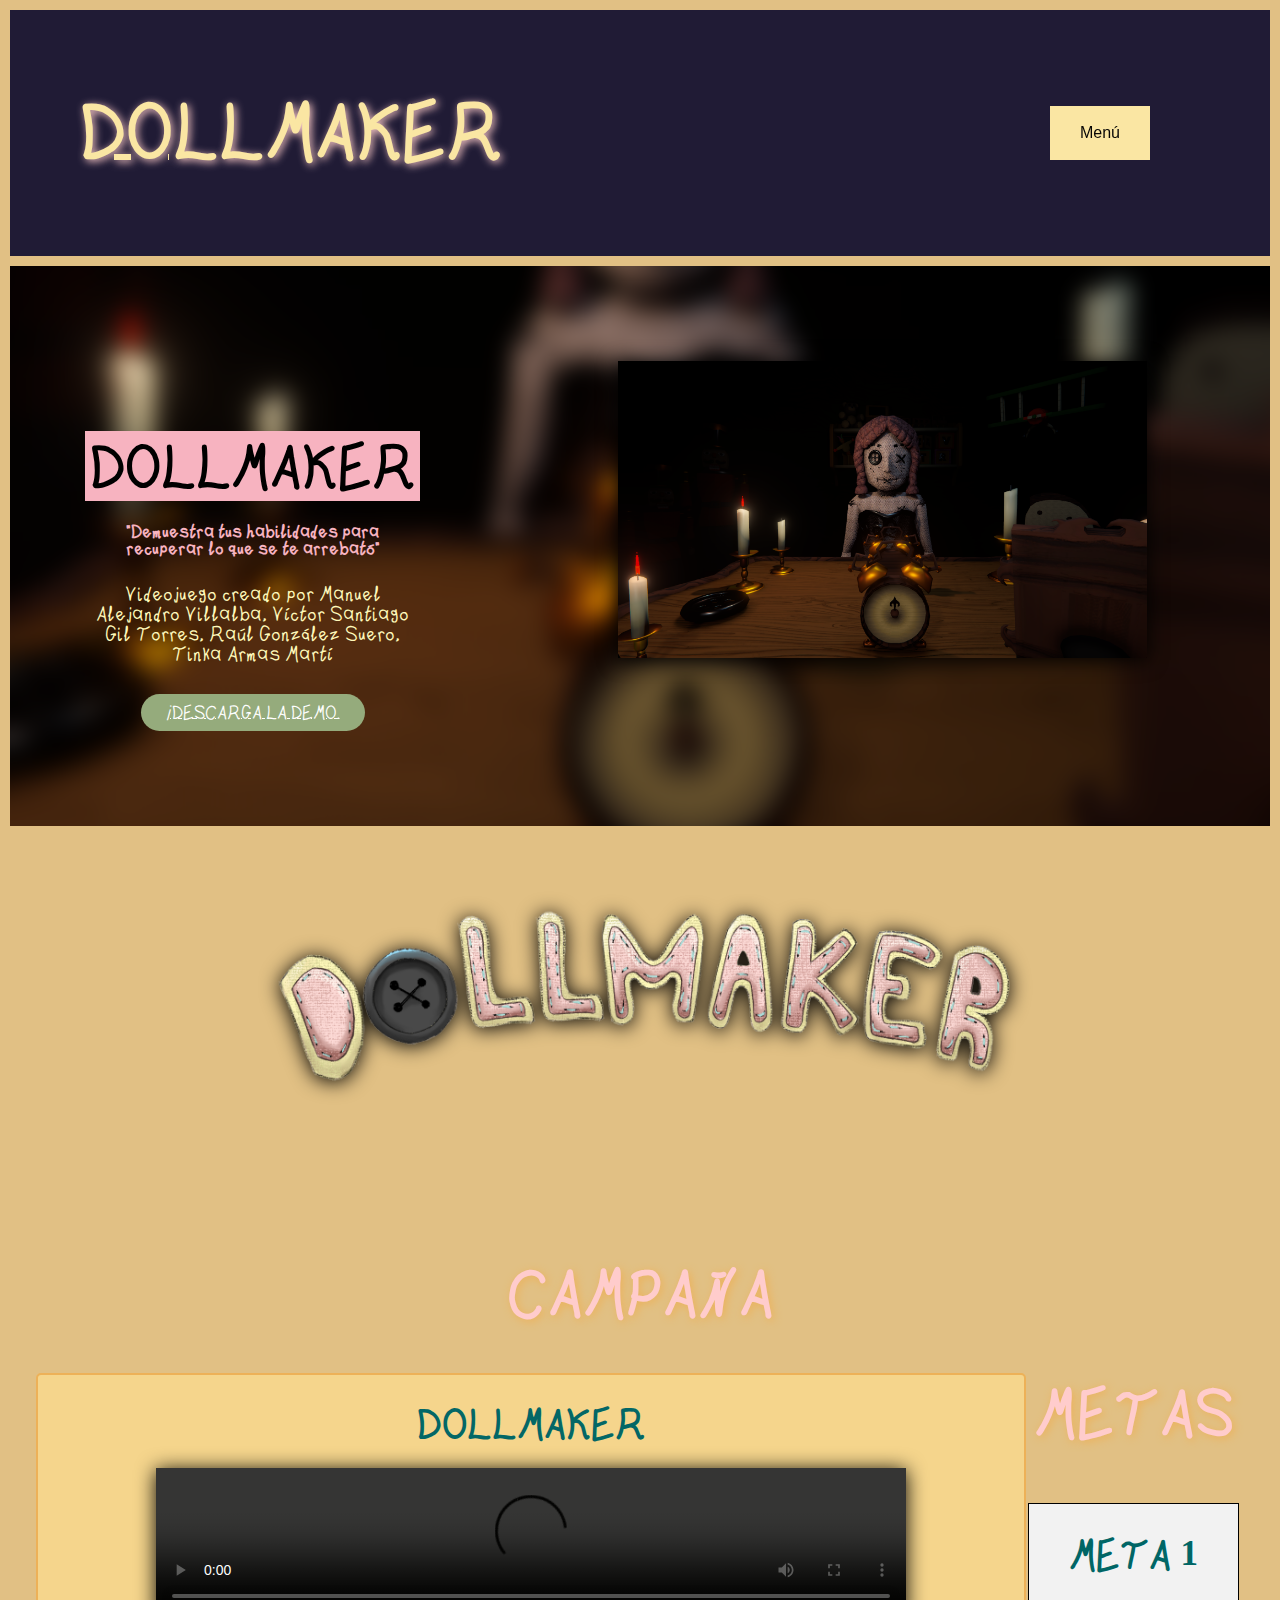
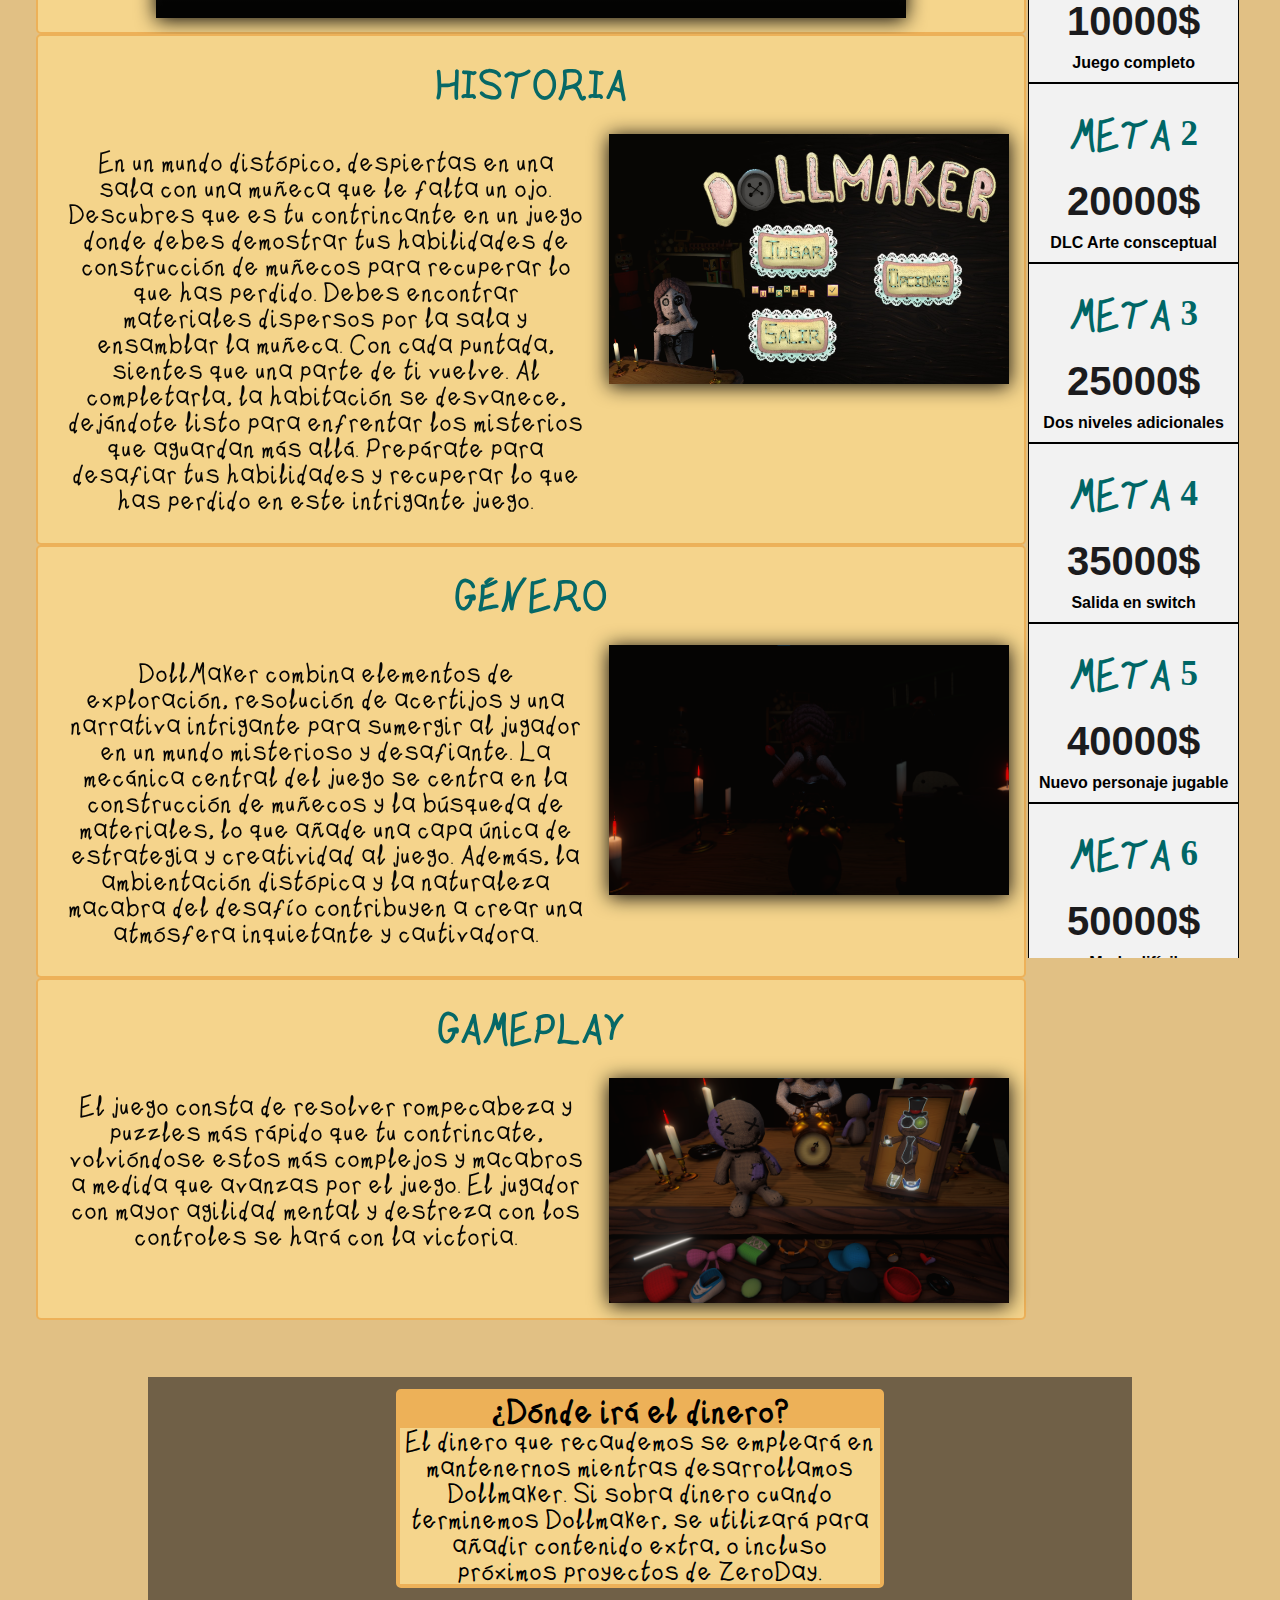
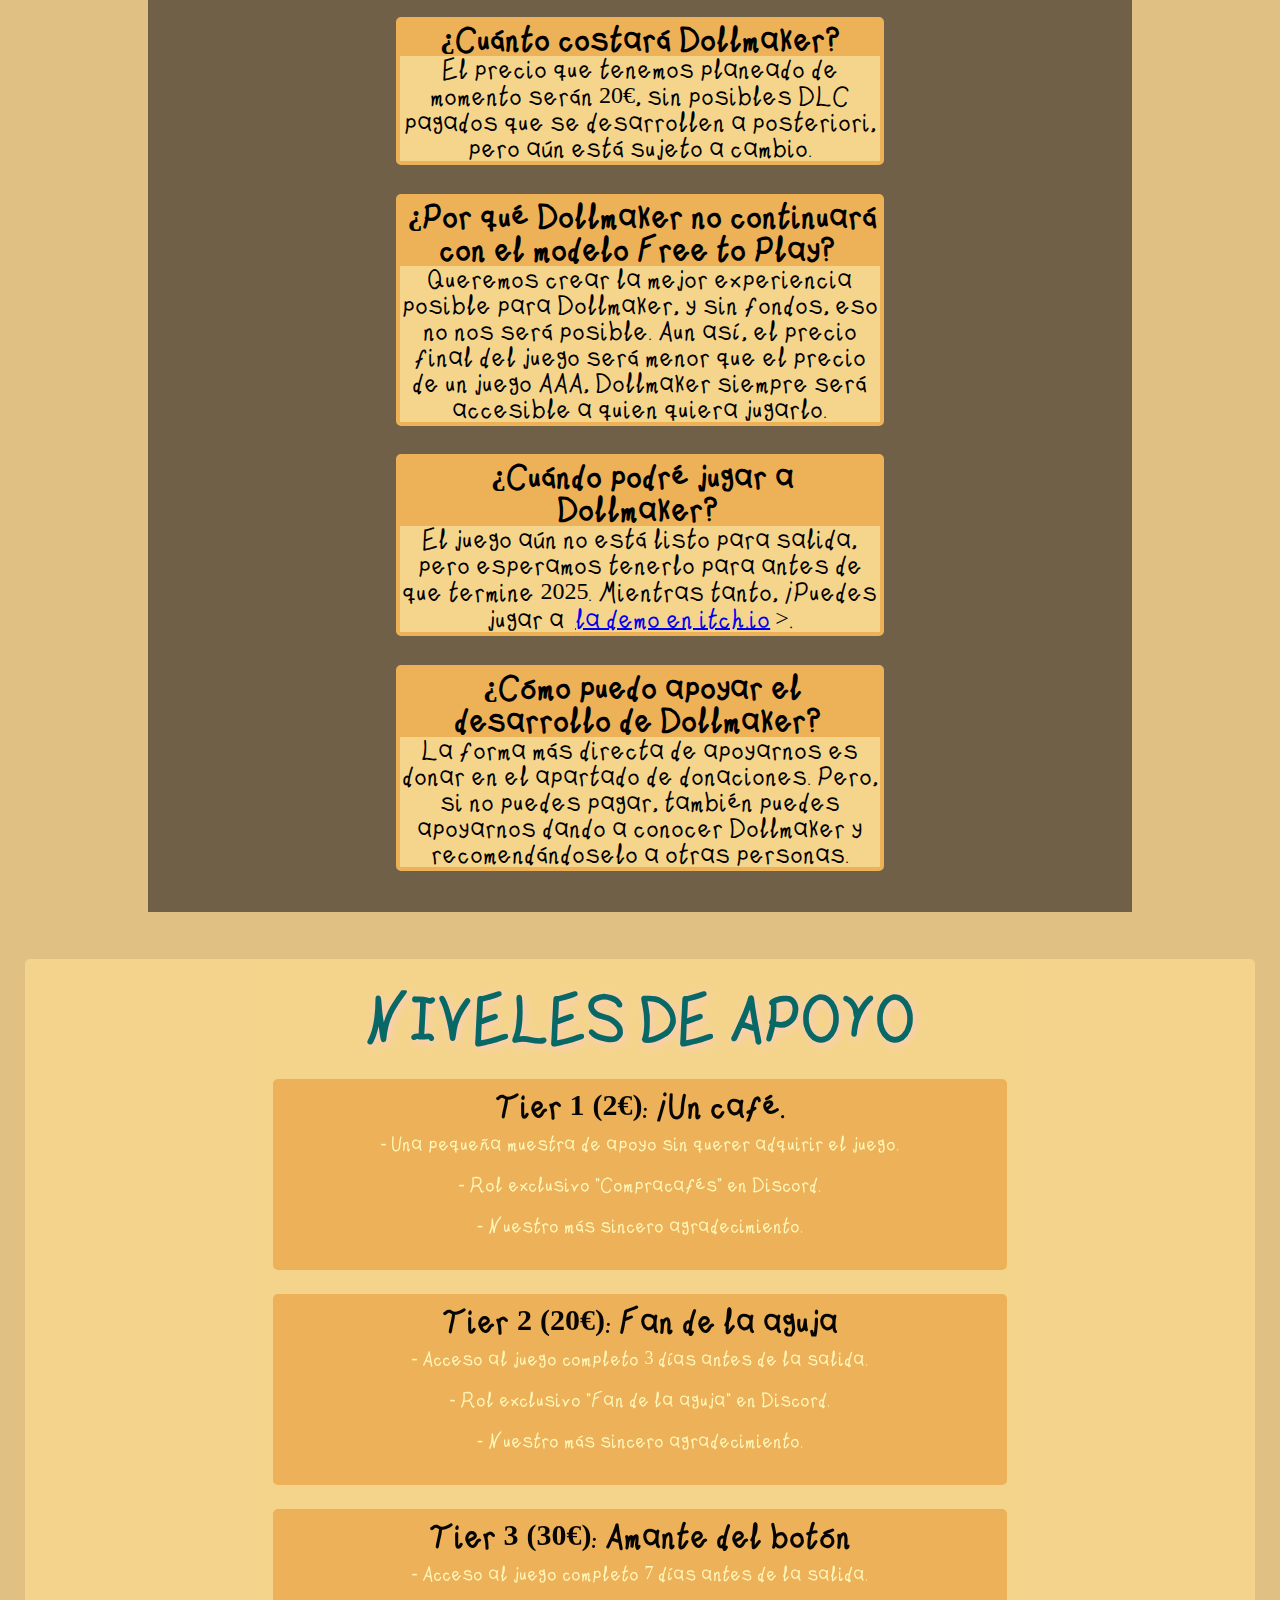
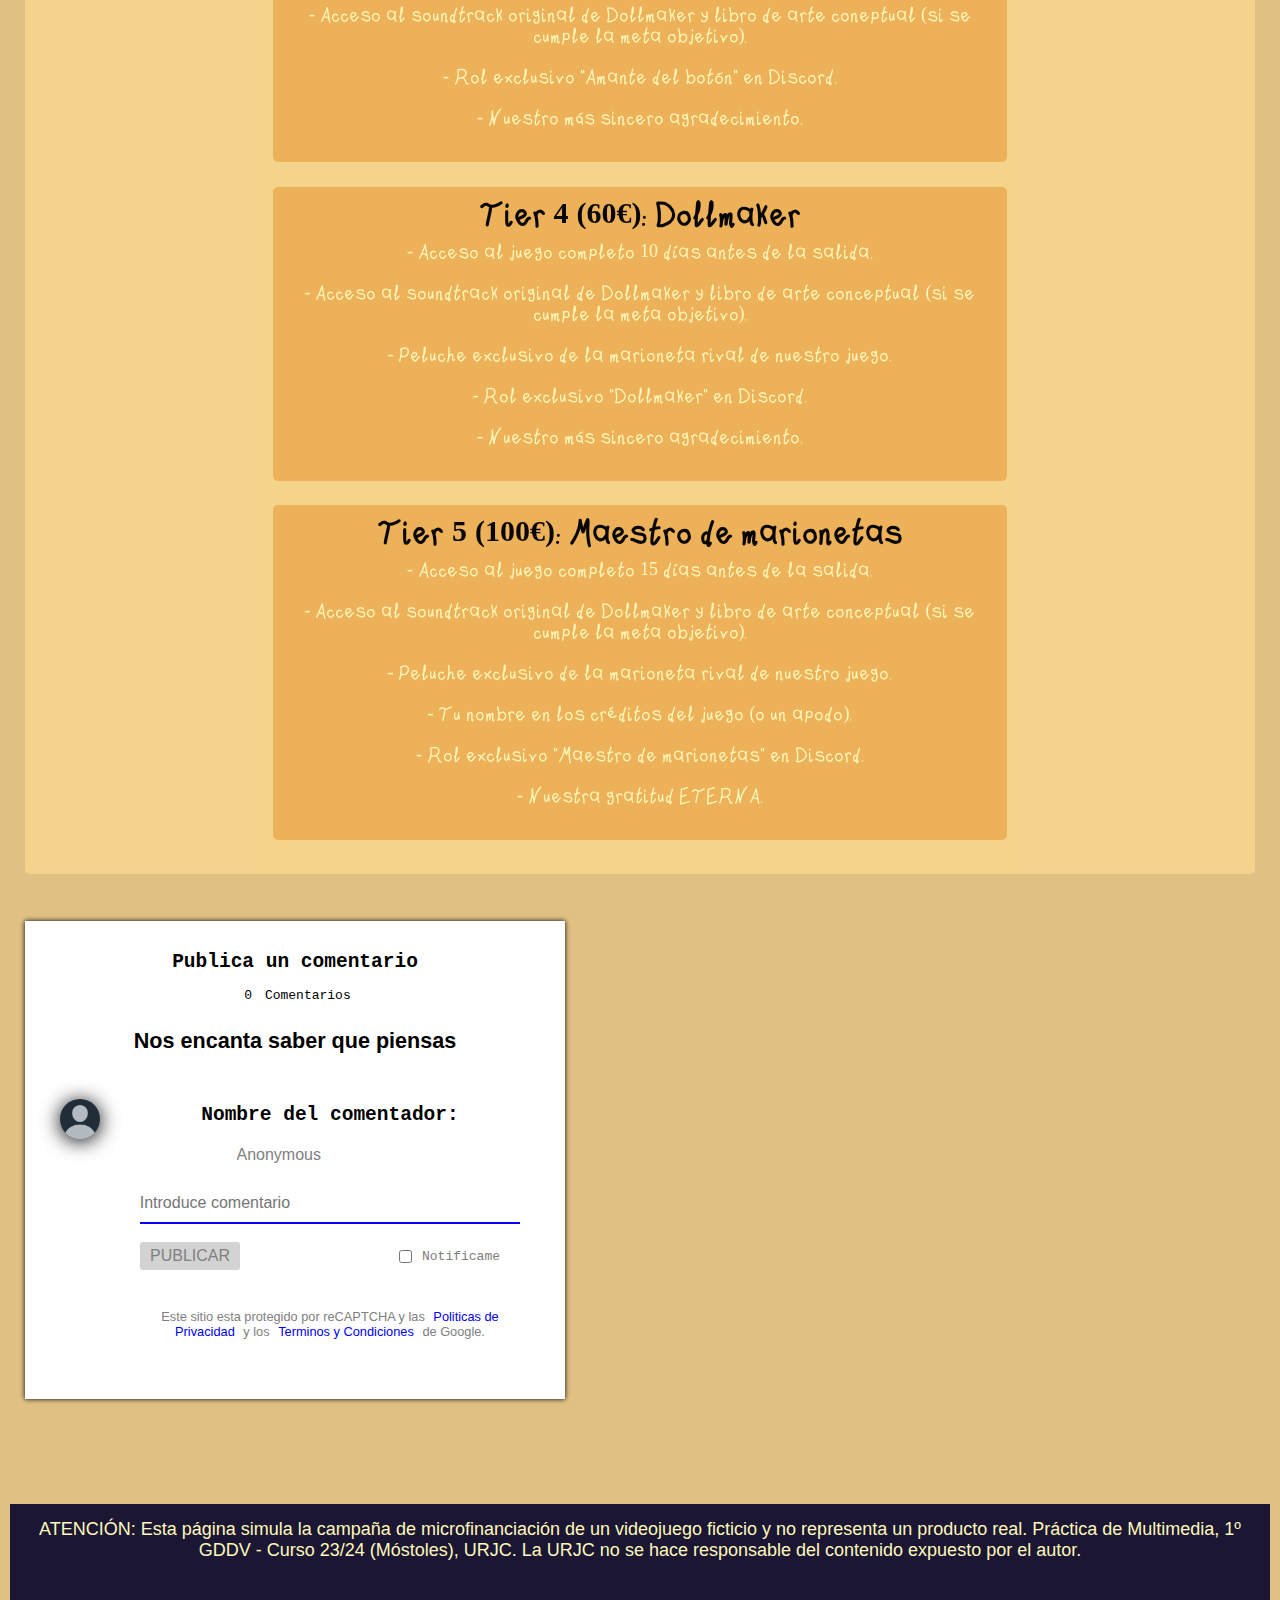
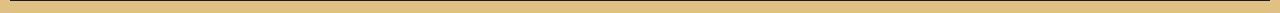
==== commit 0f8a77d4: "Prueba de video" ====
--- a/index.html
+++ b/index.html
@@ -79,7 +79,7 @@
 							<section class ="content intro">
 								<h2 class="subtitle">DOLLMAKER</h2>
 								<video controls>
-									<source src="videos/Trailer.mp4" type="video/mp4">
+									<source src="videos/Trailer.MP4" type="video/mp4">
 									</video>
 								</section>
 								<section class="content historia">
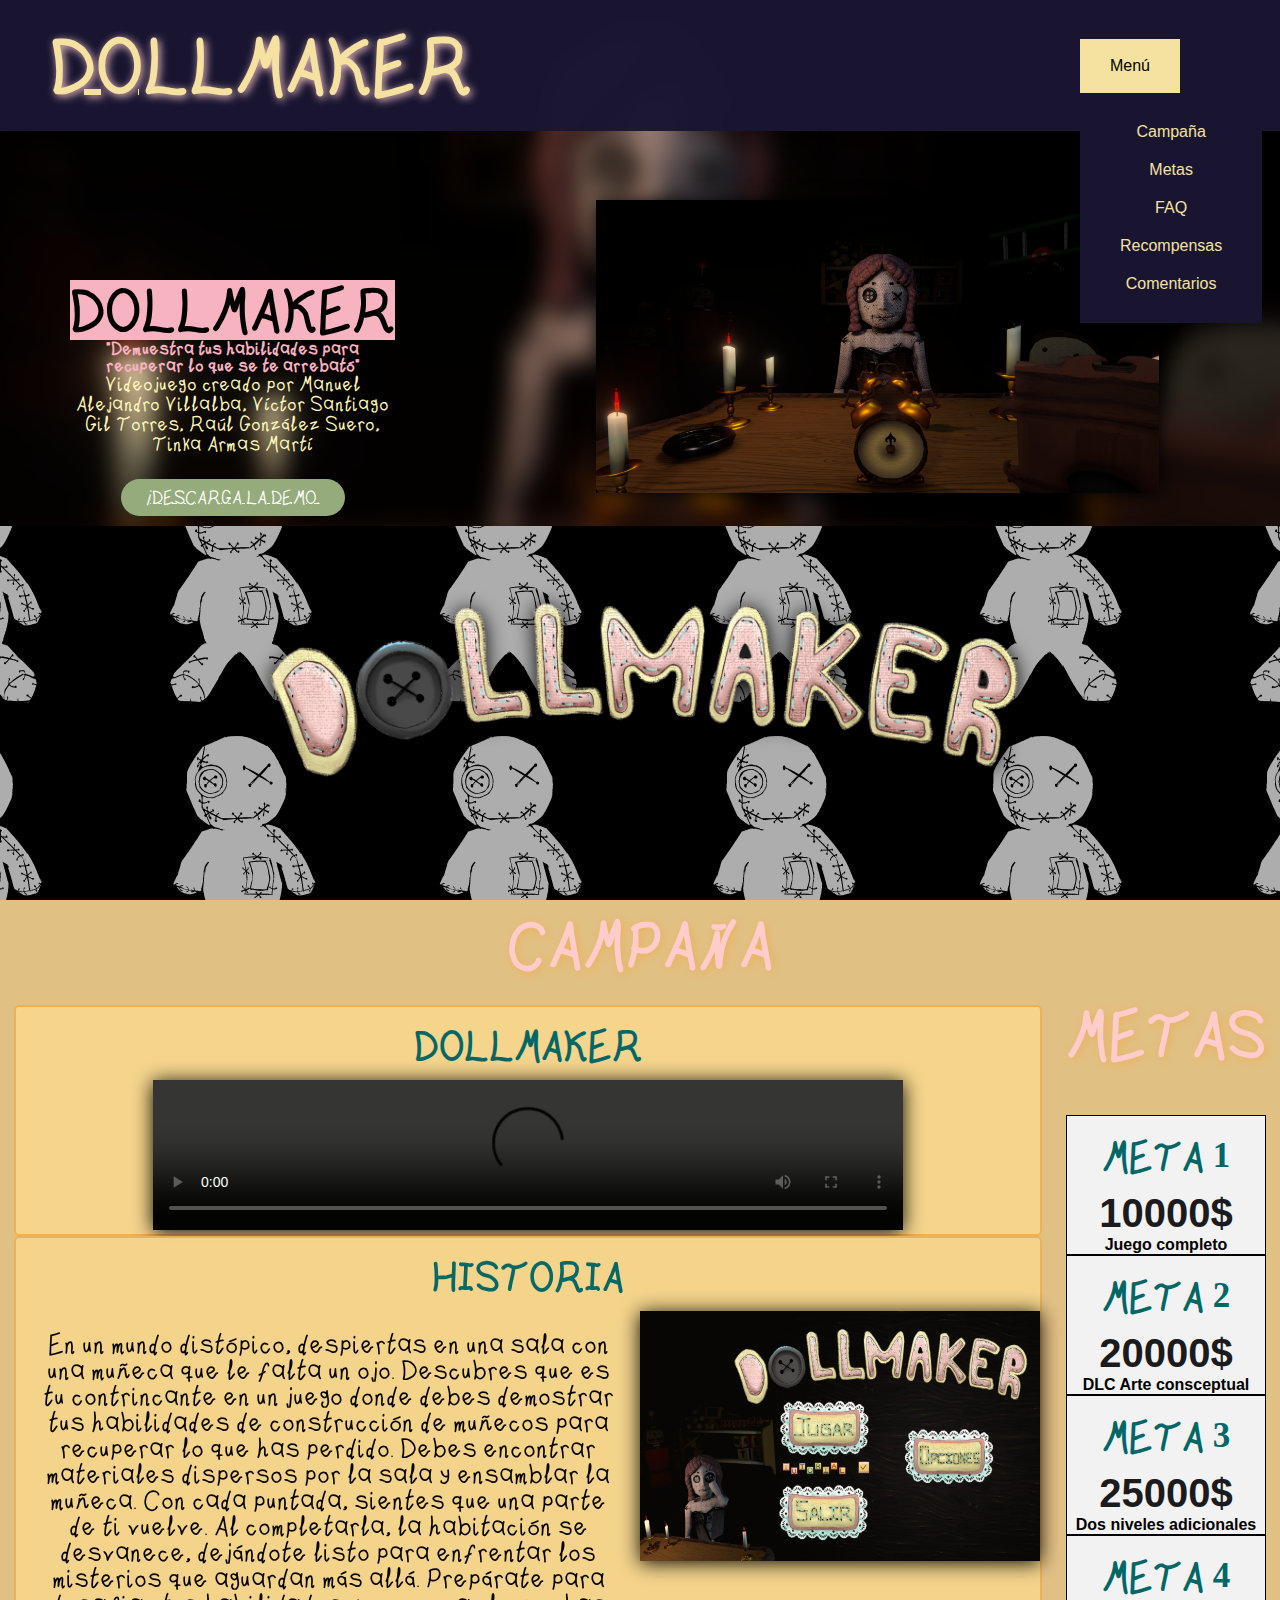
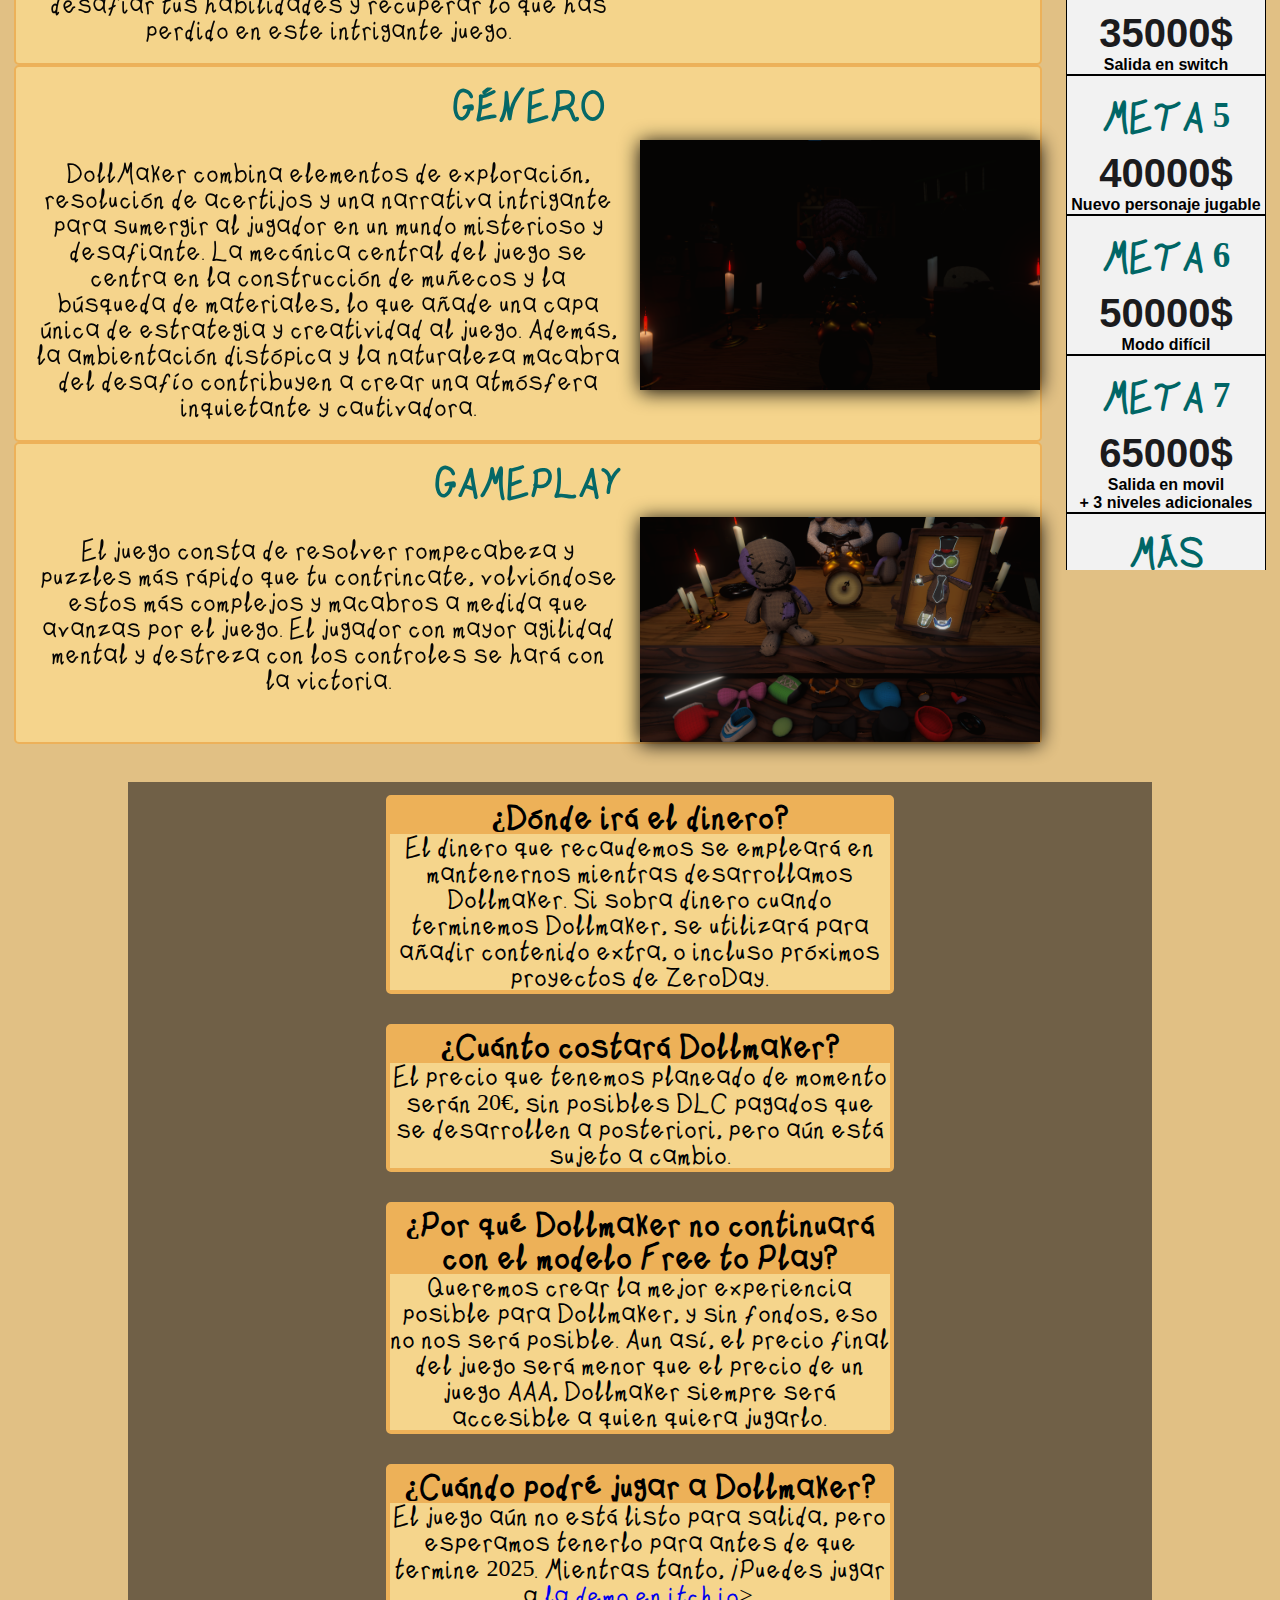
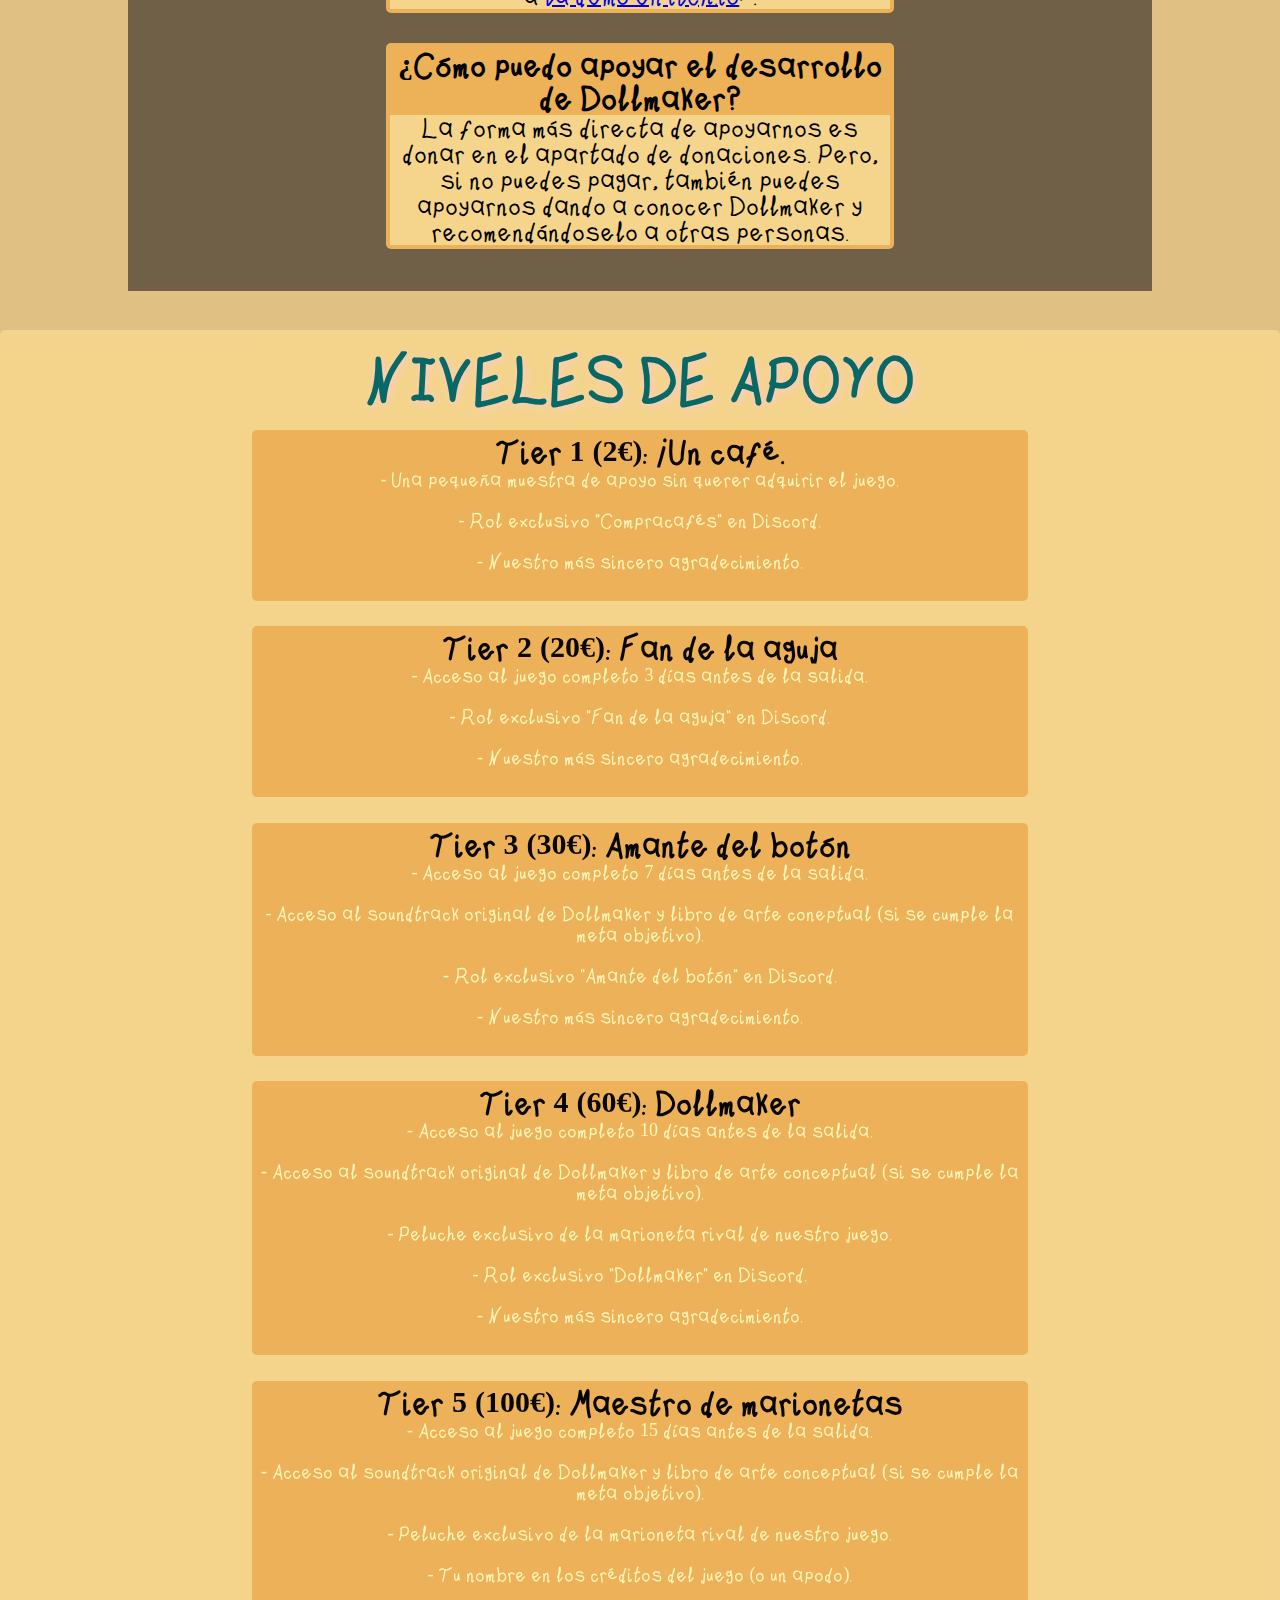
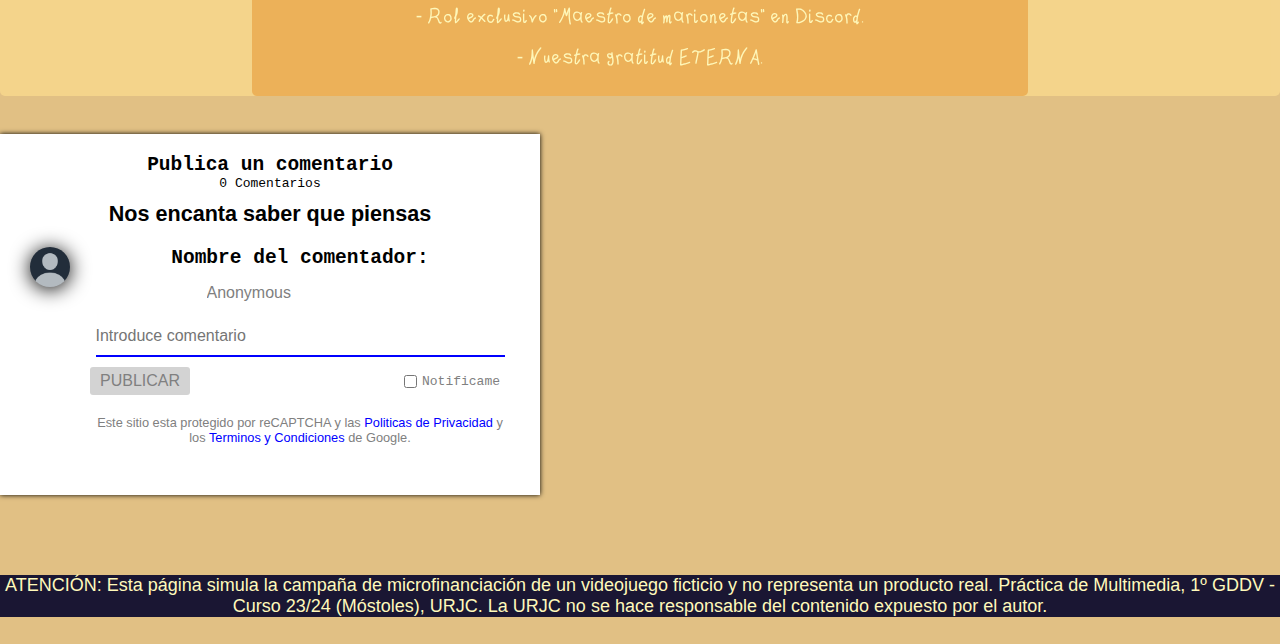
==== commit d4d2ee46: "Cabecera y menú fijos" ====
--- a/index.html
+++ b/index.html
@@ -12,7 +12,7 @@
 	<header class="header">
 
 		<!-- Aquí creamos el menú de navegación -->
-		<div class="container">
+	
 
 			<nav>
 				<div class = "menu">
@@ -422,7 +422,7 @@
 				</p>
 
 
-
+			</div>
 			</footer>
 		</body>
 		</html>
--- a/style.css
+++ b/style.css
@@ -1,14 +1,13 @@
 
 *{
 	margin: 0;
-	padding: 5px 5px;
 	border: 0;
 	font-size: 100%;
 	vertical-align: baseline;
 }
 body{
 
-	background-image: url("Images/Fondo2.png");
+	background-image: url("Images/fondo2.png");
 	background-color: #e1c084;
 	text-align: center;
 	font-family: sans-serif;
@@ -31,16 +30,14 @@
 	height: auto;
 }
 
-.container {
-
-	margin: 10px auto;
-
-}
-
-.header {
+
+header {
 	margin-bottom: 10px;
 	background-color: #1A1633;
-	opacity: 0.97;
+	opacity: 0.98;
+	position: fixed;
+	width: 100%;
+	z-index: 1;
 }
 
 .menu{
@@ -57,8 +54,8 @@
 .logo{
 	margin-left: 50px;
 	color: #FBE8A5;
-	margin-top: 35px;
-	margin-bottom: 40px;
+	margin-top: 10px;
+	margin-bottom: 10px;
 	font-family: Dollmaker;
 	font-size: 65px;
 	font-weight: 800;
@@ -129,7 +126,7 @@
 	display: flex;
 	justify-content:space-between;
 	text-align: center;
-	padding: 80px 0;
+	padding-top: 100px ;
 }
 
 .header-txt {
@@ -188,6 +185,7 @@
 }
 
 .inicio{
+	padding-top: 100px;
 	background-image: url("Images/imagen borrosa.png");
 	background-size: cover;
 	background-attachment: fixed; 
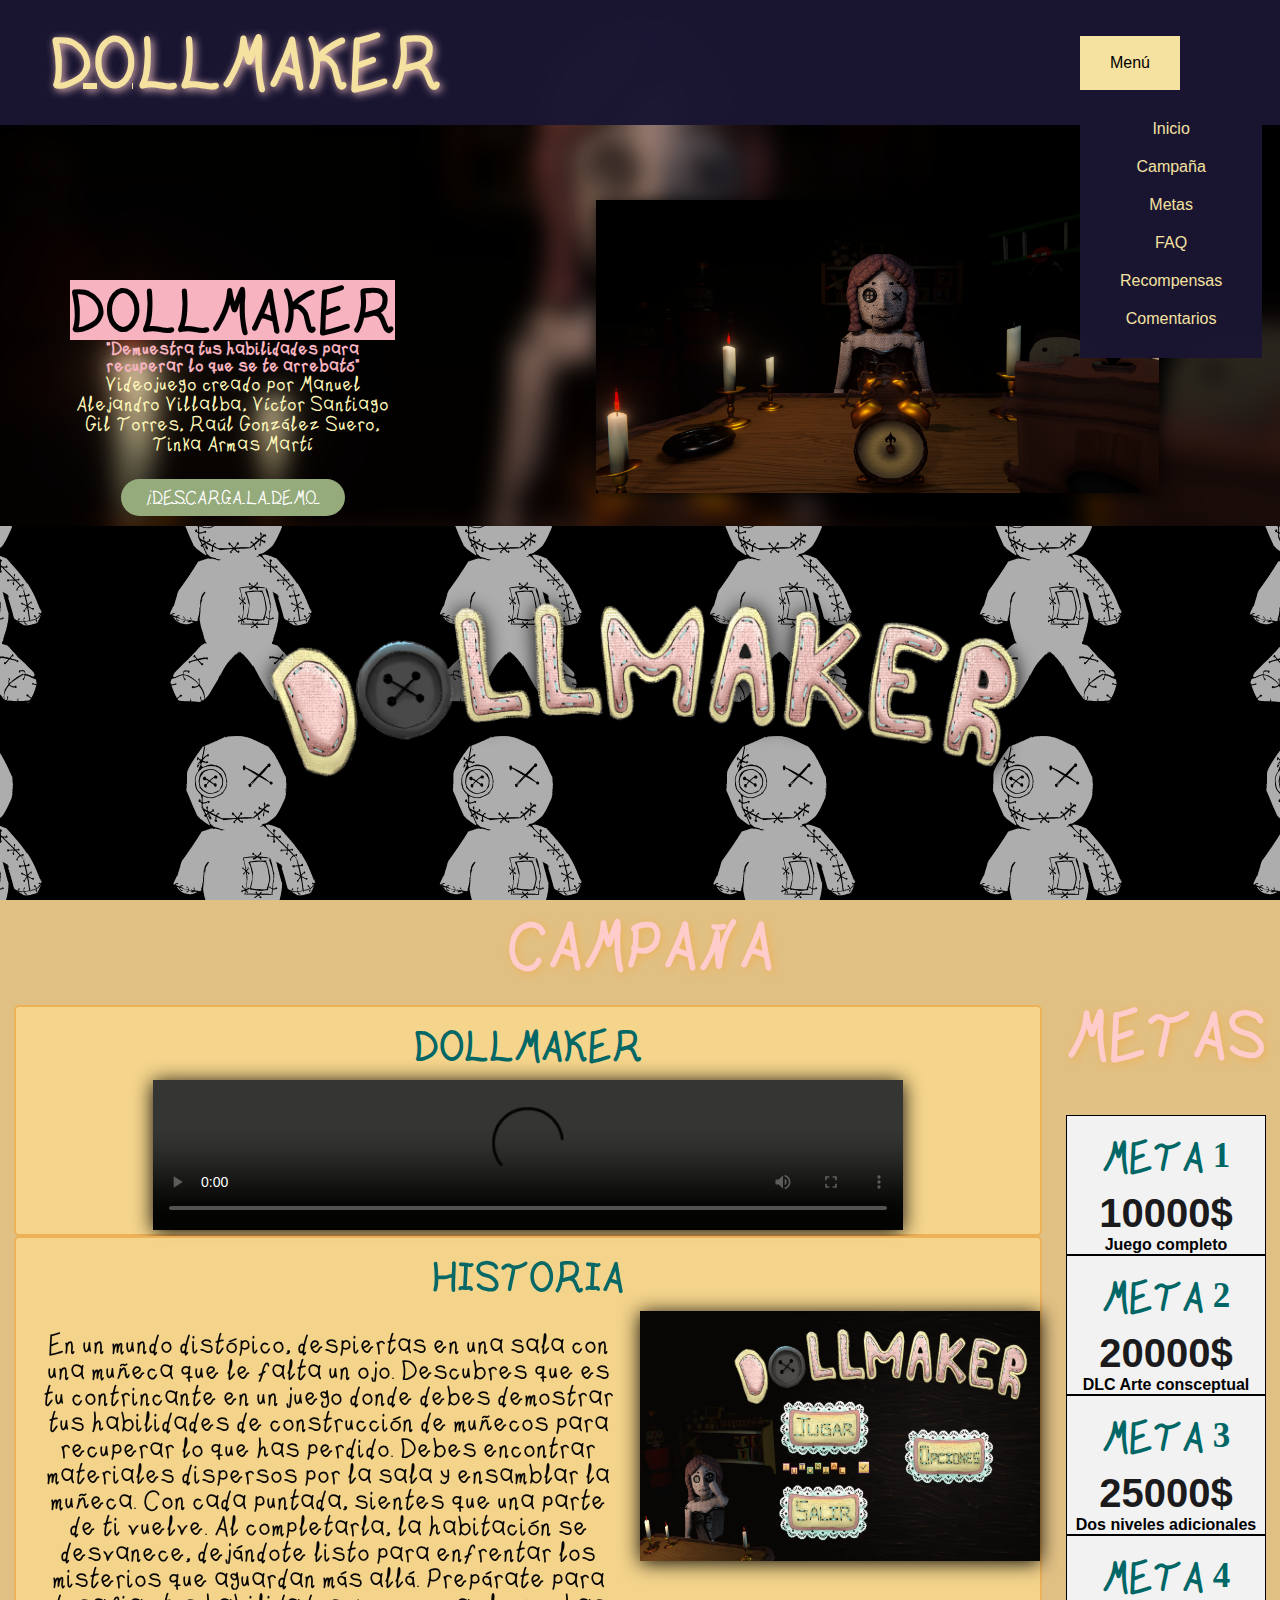
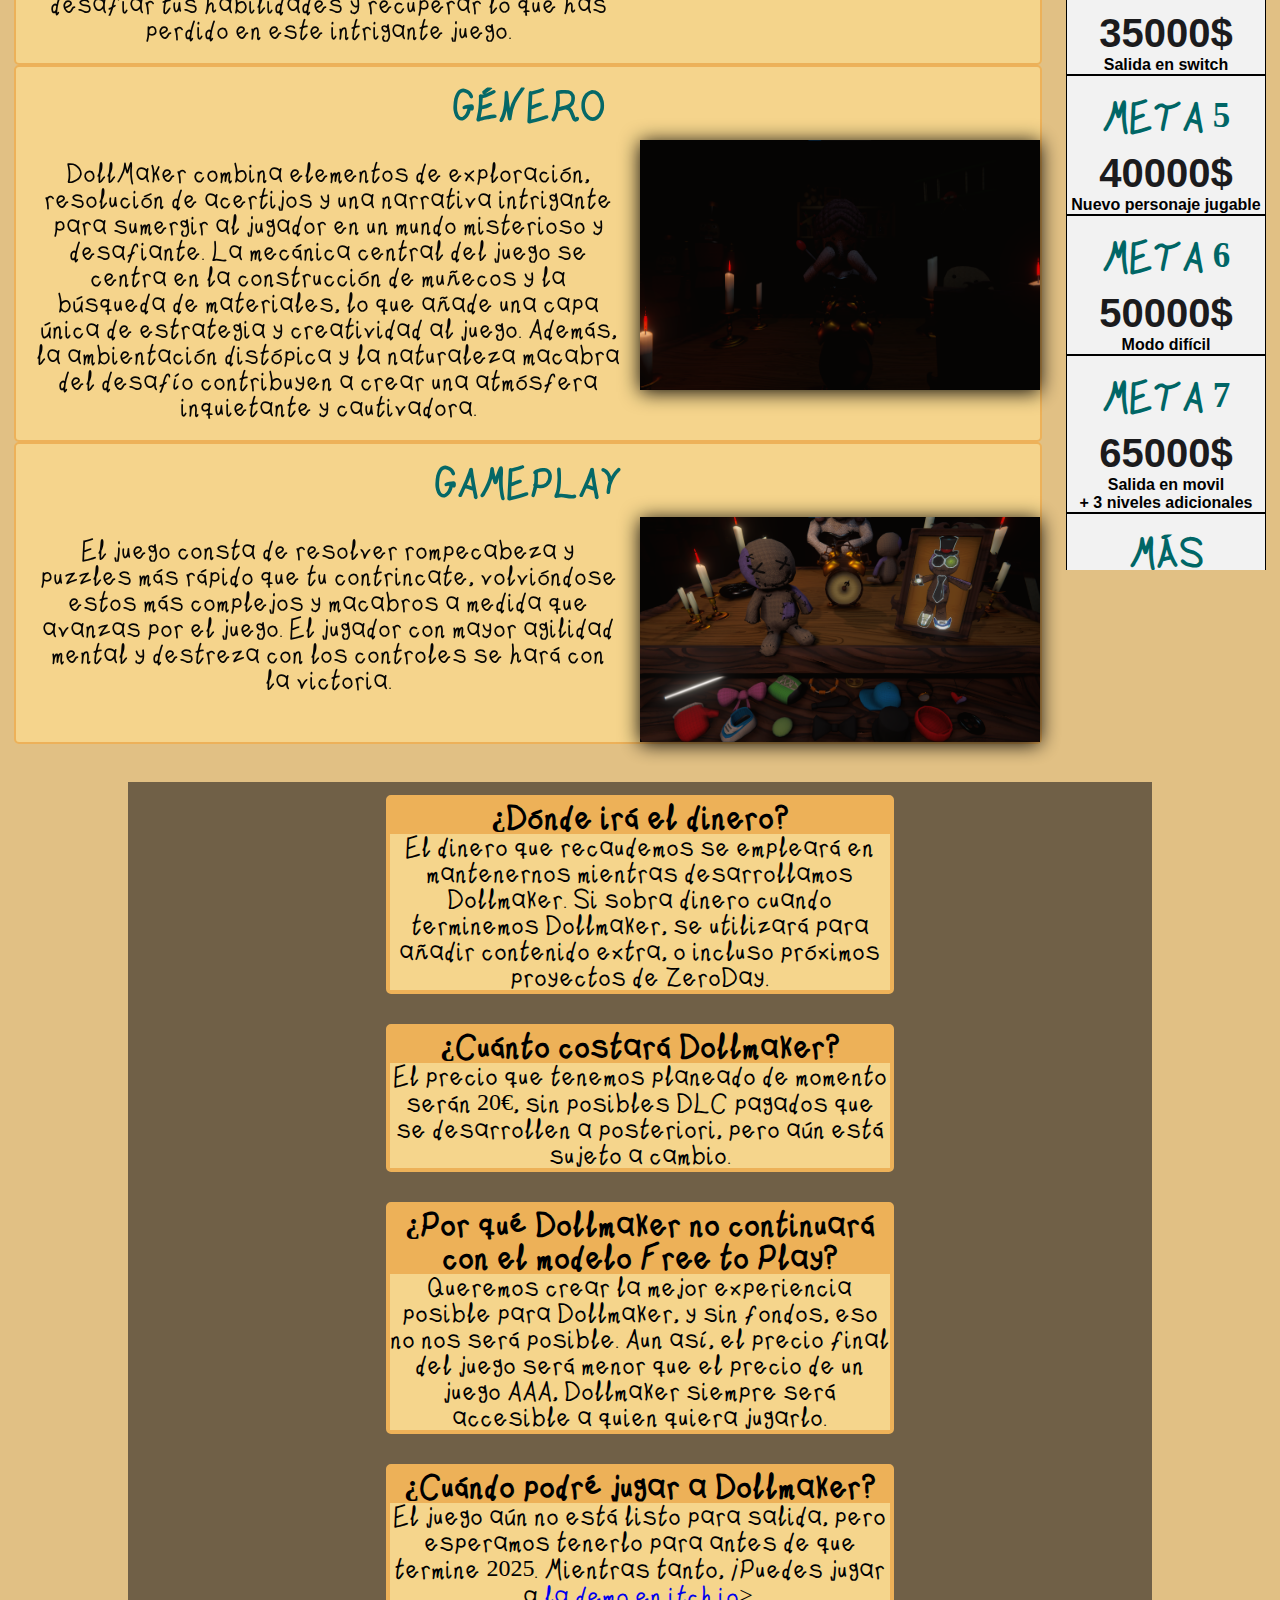
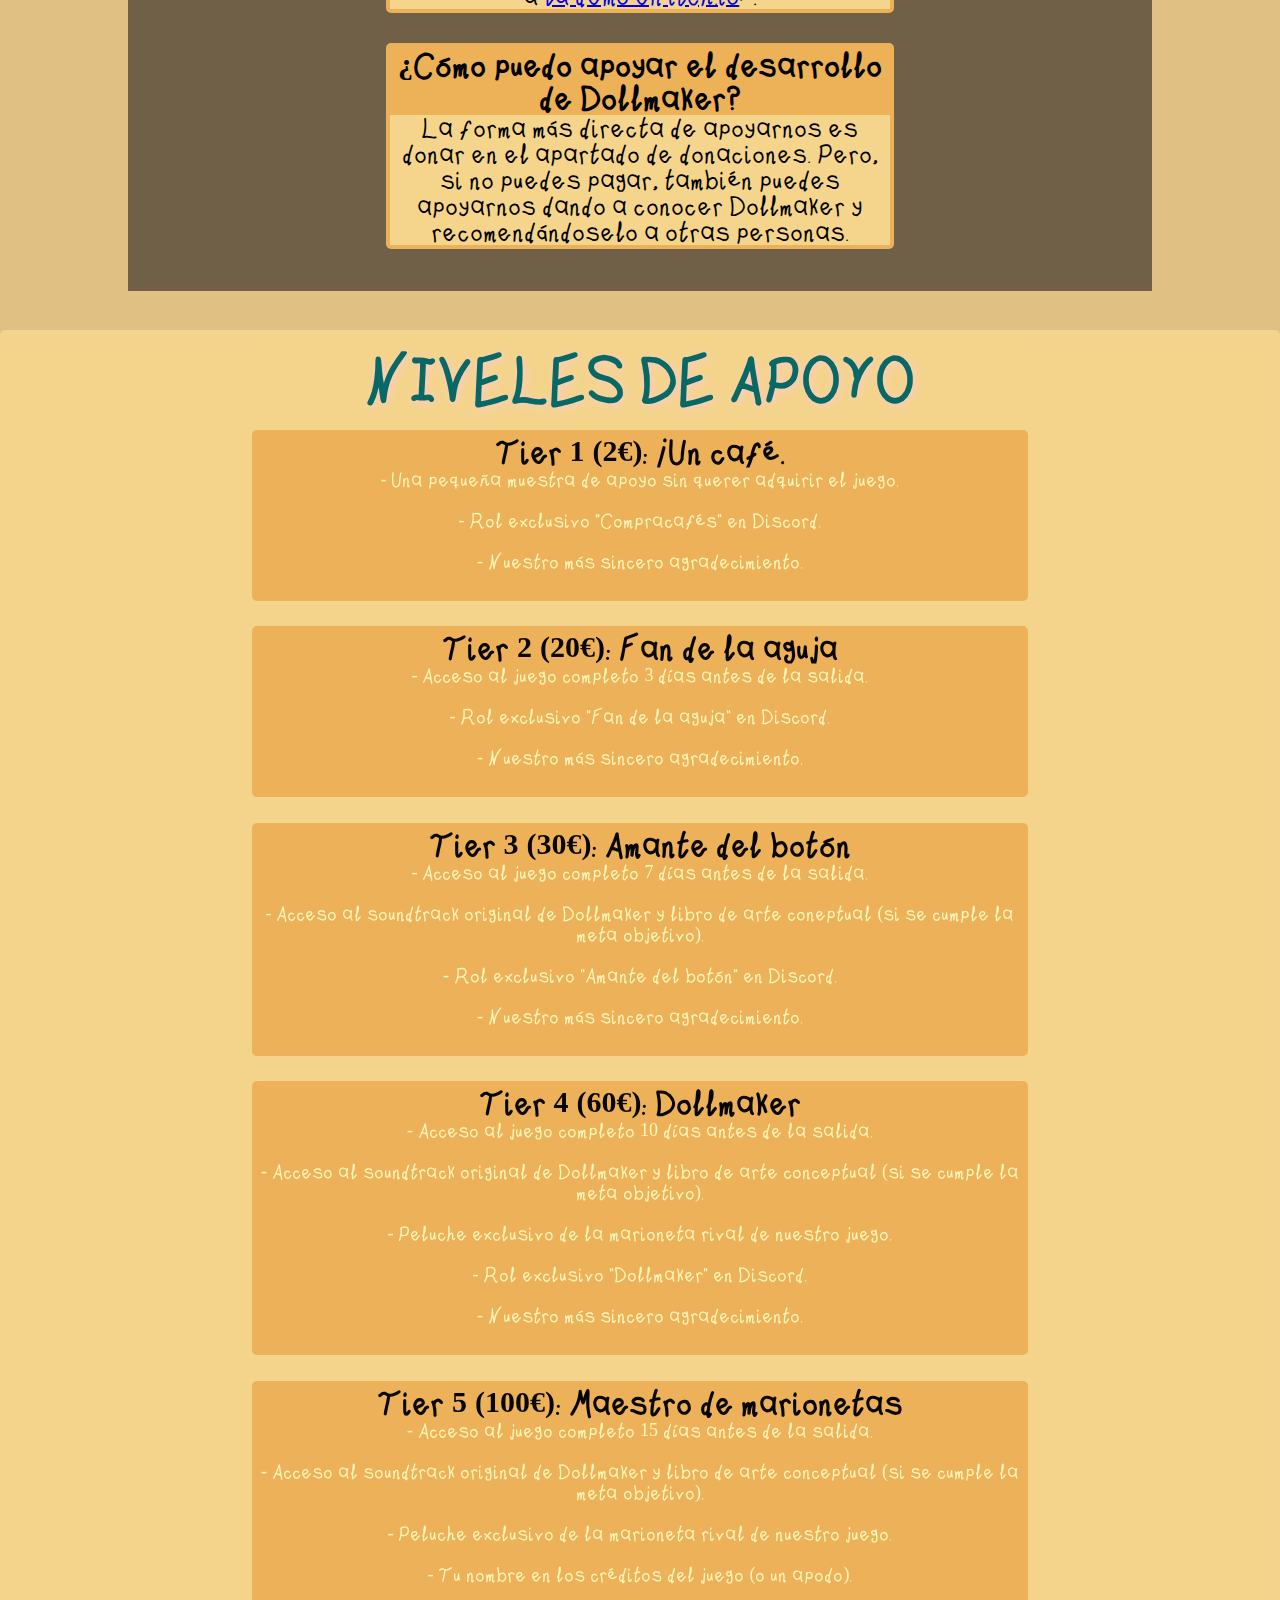
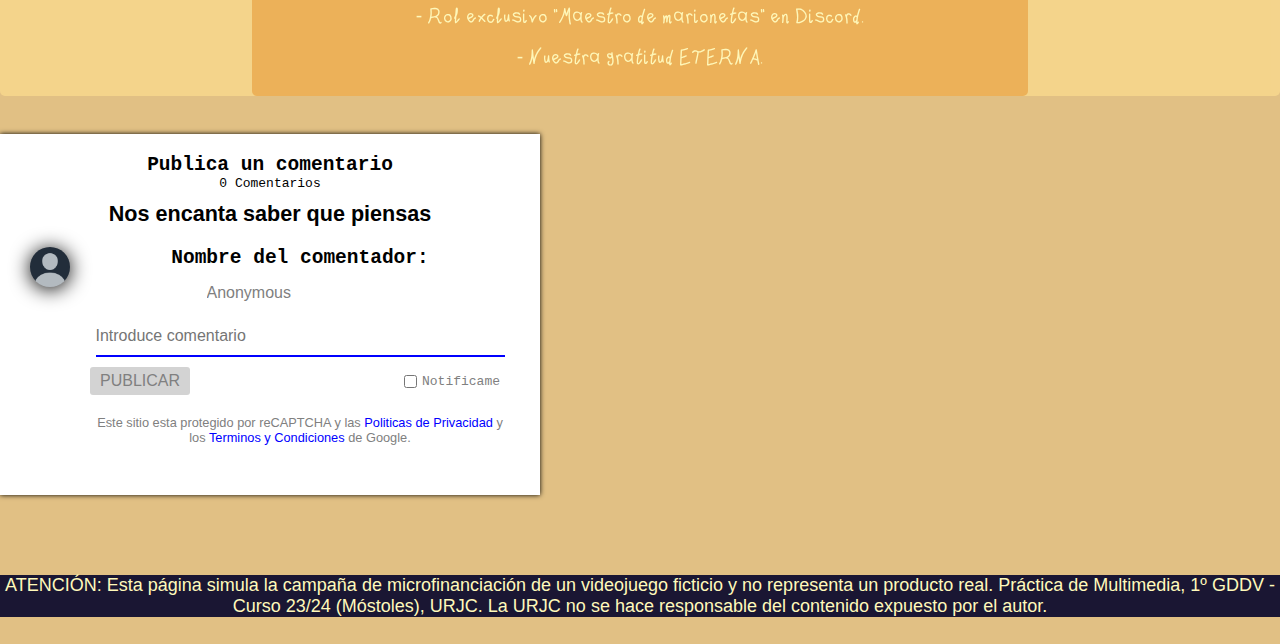
==== commit 9b769716: "Limpieza de código y mejora de la responsividad" ====
--- a/index.html
+++ b/index.html
@@ -19,12 +19,11 @@
 					<a href="#" class="logo">DOLLMAKER</a>
 					<input type="checkbox" id="menu">
 					<label for = "menu">
-						<img class= "menu-icono"scr="Images/img2.png">
-
 					</label>
 					<div class="nav">
 						<button class="menu-btn">Menú</button>
 						<ul class="menu-items">
+							<li><a href="#inicio">Inicio</a></li>
 							<li><a href="#campaña">Campaña</a></li>
 							<li><a href="#Apartado metas">Metas</a></li>
 							<li><a href="#FAQ">FAQ</a></li>
@@ -38,7 +37,7 @@
 
 		<!-- Continuamos con el header de la propia página-->
 
-		<section class= "inicio"class = "in-flex">
+		<section id ="inicio" class= "inicio"class = "in-flex">
 
 			<div class="header-content" class = "in-flex">
 
--- a/style.css
+++ b/style.css
@@ -57,13 +57,10 @@
 	margin-top: 10px;
 	margin-bottom: 10px;
 	font-family: Dollmaker;
-	font-size: 65px;
-	font-weight: 800;
-	text-transform: uppercase;
+	font-size: 60px;
+	font-weight: 700;
 	align-items: center;
 	text-shadow: 2px 2px 8px #ffcccc;
-
-
 }
 
 
@@ -562,7 +559,15 @@
 @media (max-width: 1200px){
 	.Metas{
 		width: 750px;
-		padding: 40px;
+		overflow-y: hidden;
+		height: 100%;
+	}
+	.header-content{
+			display: flex;
+		flex-direction: row;
+		justify-content: space-around;
+		flex-wrap: wrap;
+
 	}
 	.hist{
 		display: flex;
@@ -591,7 +596,6 @@
 		display: block;
 	}
 
-
 	.menu-items {
 		position: static;
 		display: none;
@@ -606,17 +610,21 @@
 	.menu:hover .menu-items {
 		display: block;
 	}
-}
-
-@media (max-width: 600px){
 	.title{
 		margin-bottom: 10;
 		font-size: 40px;
 	}
 	.content{
-		height:85vh;	
-	}
-}
+		height:120vh;	
+	}
+	.Metas{
+		height: 155vh;
+		width: 30vh;
+		overflow-y:none;
+	}
+}
+
+
 @media (min-width: 850px){
 	video {
 		width: 750px;
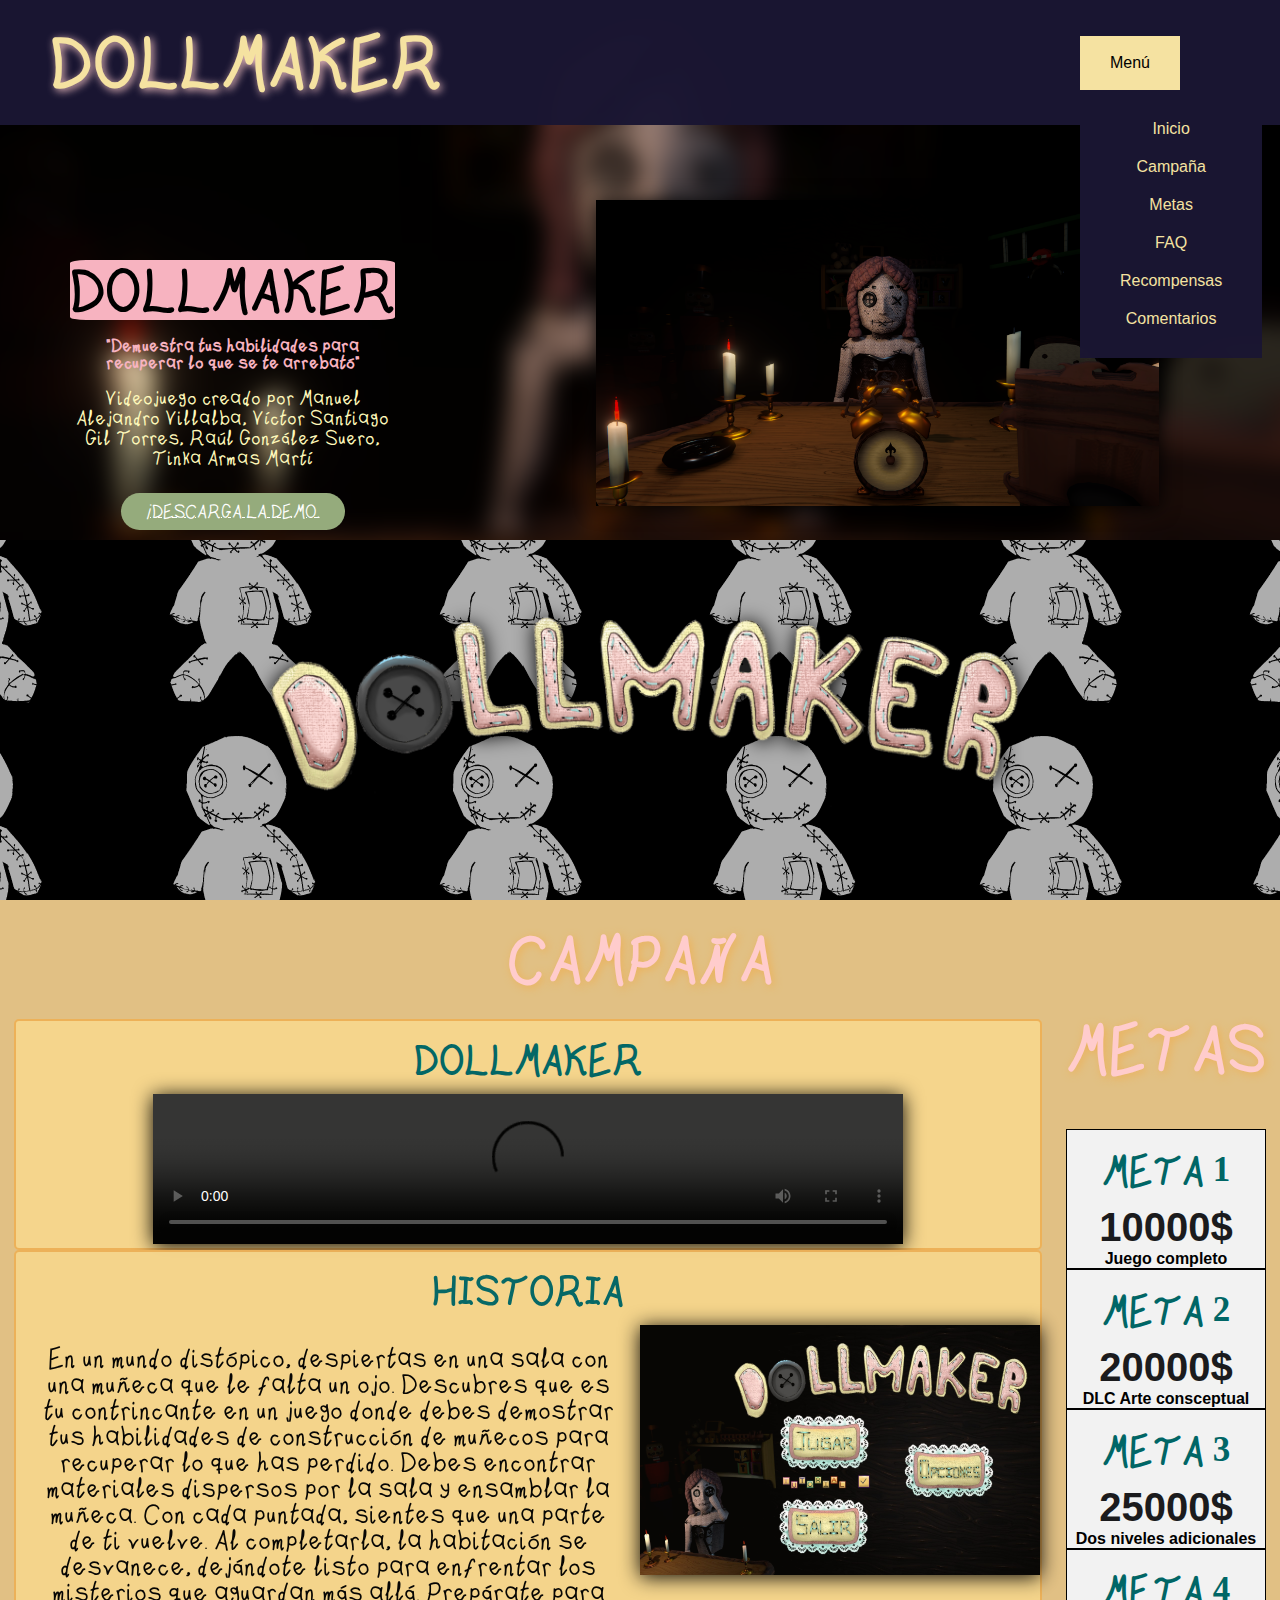
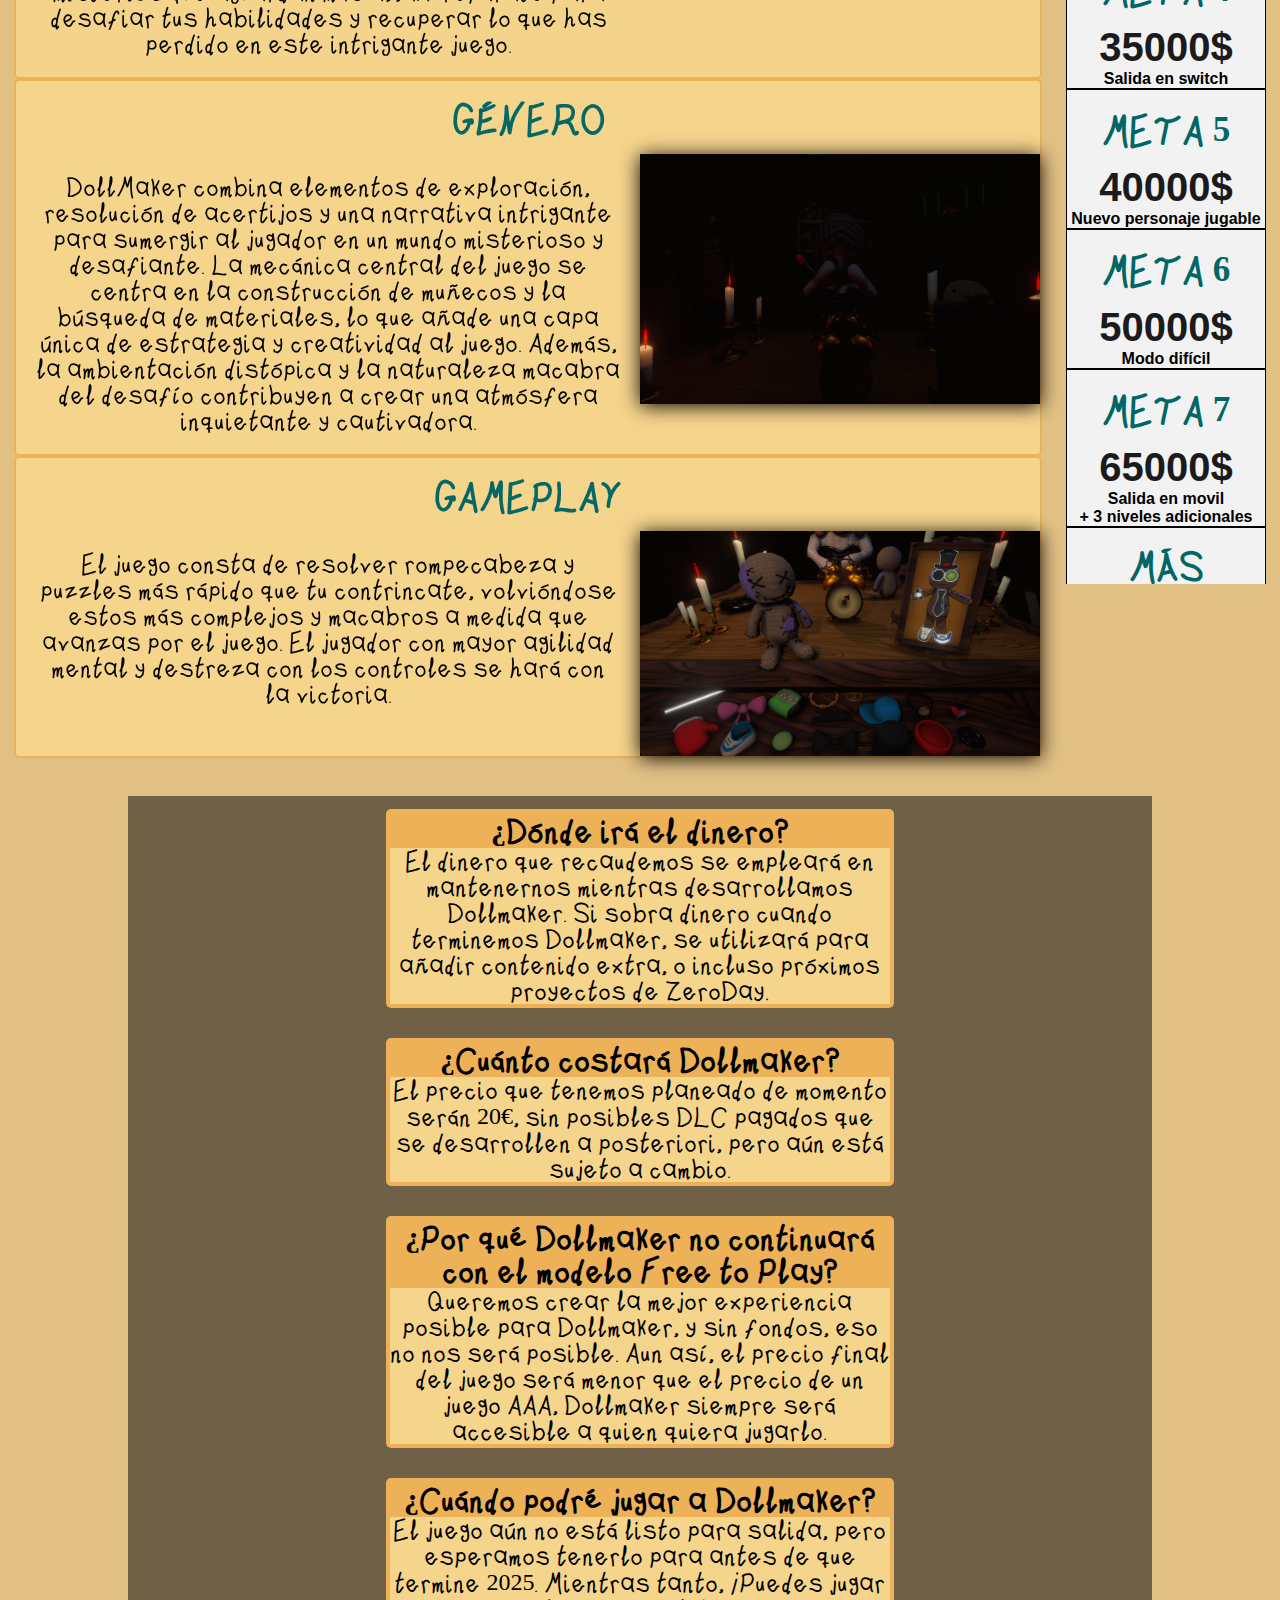
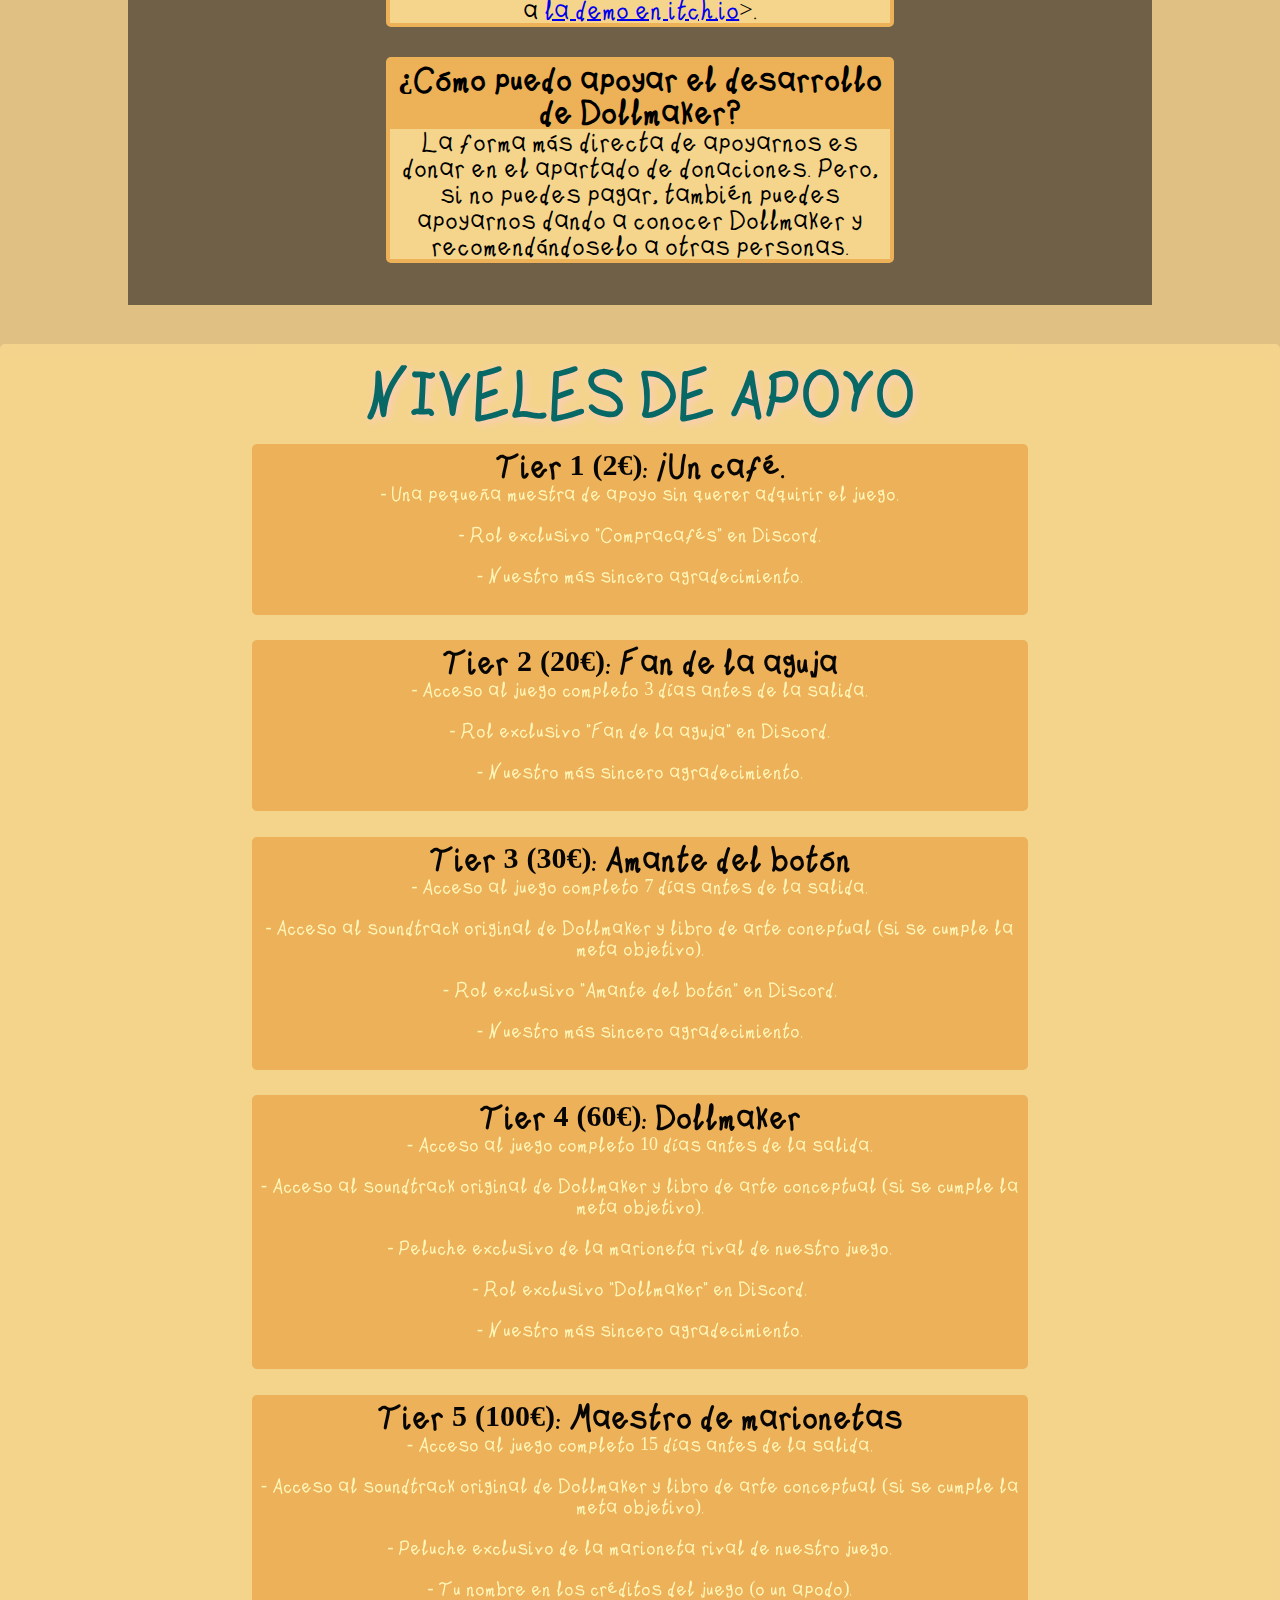
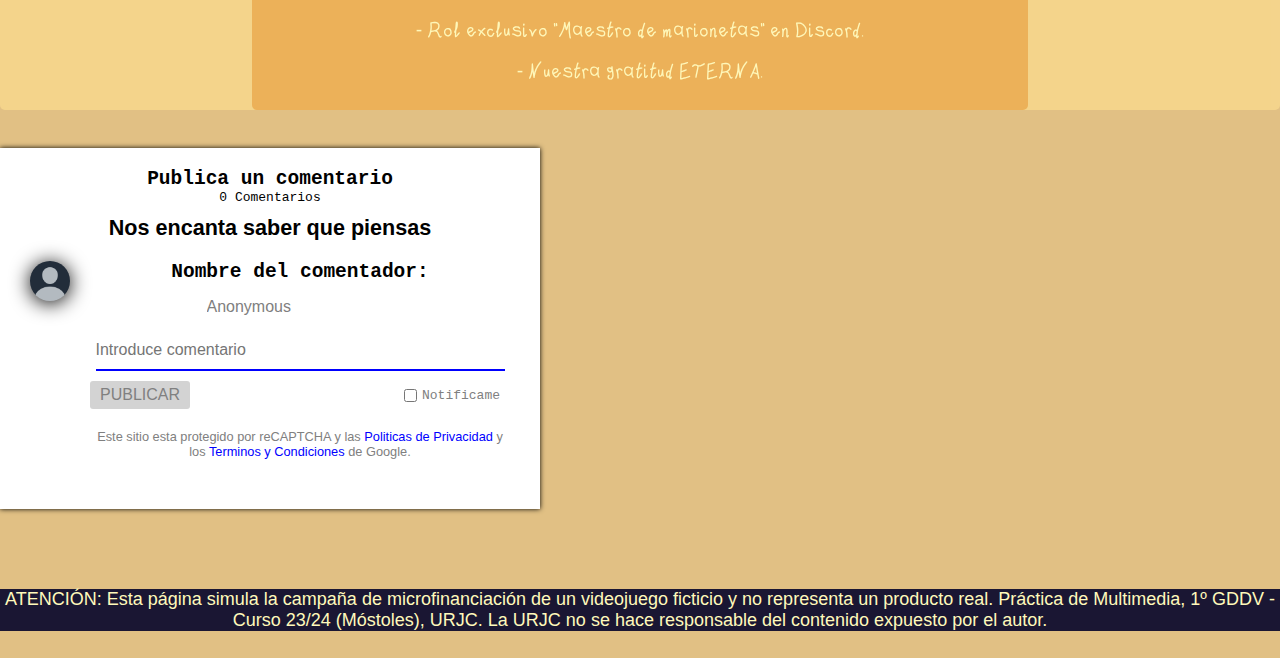
==== commit 55334be3: "Mejoras de diseño" ====
--- a/index.html
+++ b/index.html
@@ -16,7 +16,7 @@
 
 			<nav>
 				<div class = "menu">
-					<a href="#" class="logo">DOLLMAKER</a>
+					<p href="#" class="logo">DOLLMAKER</p>
 					<input type="checkbox" id="menu">
 					<label for = "menu">
 					</label>
@@ -43,13 +43,13 @@
 
 				<div class= "header-txt">
 					<h1>DOLLMAKER</h1>
-					<span> </span>
+					<br/>
 					<h3>"Demuestra tus habilidades para recuperar lo que se te arrebató"</h3>
-					<span> </span>
+					<br/>
 					<p>
 						Videojuego creado por Manuel Alejandro Villalba, Víctor Santiago Gil Torres, Raúl González Suero, Tinka Armas Martí
 					</p>
-					<a href="DOLLMAKER.zip" class="btn-1">¡Descarga la demo!</a>
+					<a href="https://mrwhitenoiz.itch.io/dollmaker/download/eyJleHBpcmVzIjoxNzE1MzY3Njk0LCJpZCI6MjUyMzk1OX0%3d.WoElk6QKSI8dlt9WiXQJCZ3fWtk%3d" class="btn-1">¡Descarga la demo!</a>
 				</div>
 				<div class="img1">
 					<img src = "Images/trailer.png" >
--- a/style.css
+++ b/style.css
@@ -131,13 +131,14 @@
 	flex-basis:0%;
 	padding-right: 80px;
 	padding-left: 70px;
-	padding-top: 80px;
+	padding-top: 60px;
 	padding-bottom: 10px;
 }
 
 .header-txt h1 {
 	font-size:50px;
 	line-height: 1.2;
+	border-radius: 5%;
 	text-transform: uppercase;
 	color: #000000;
 	background-color: #F7B3C0;
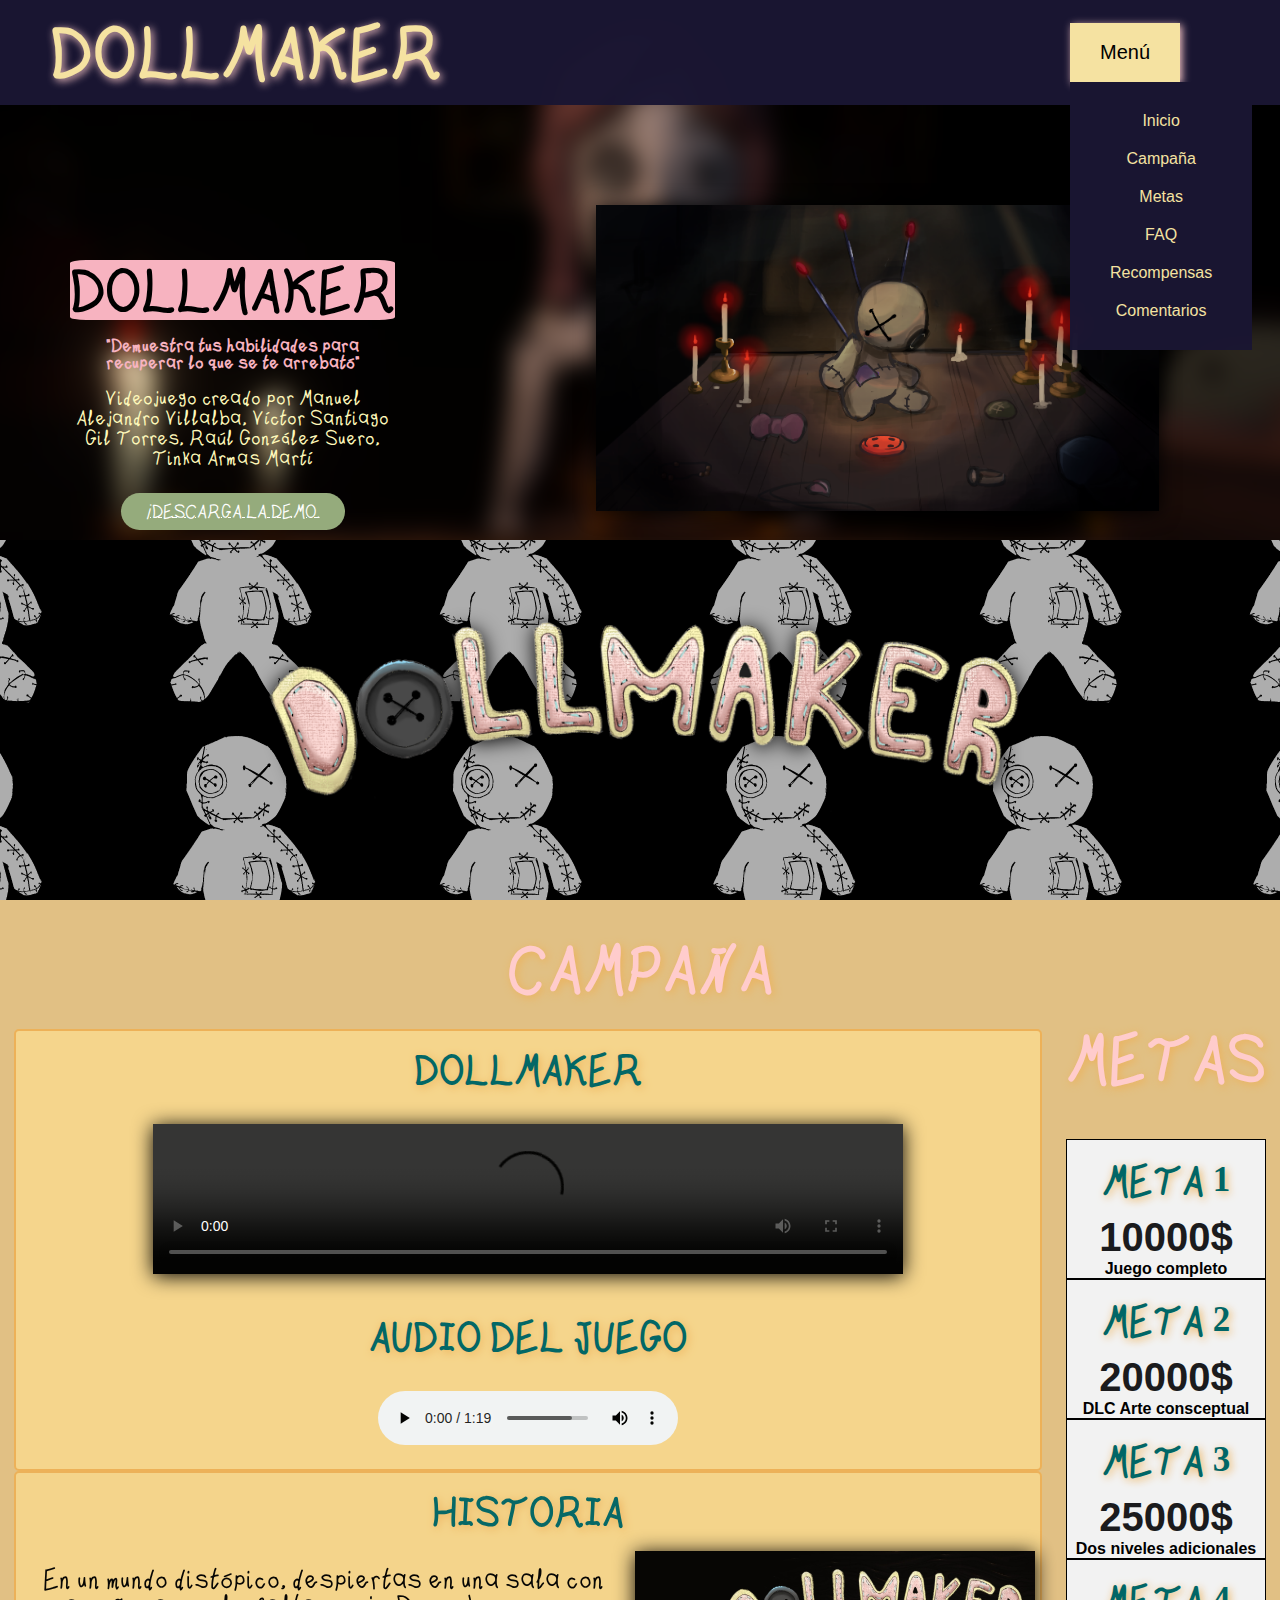
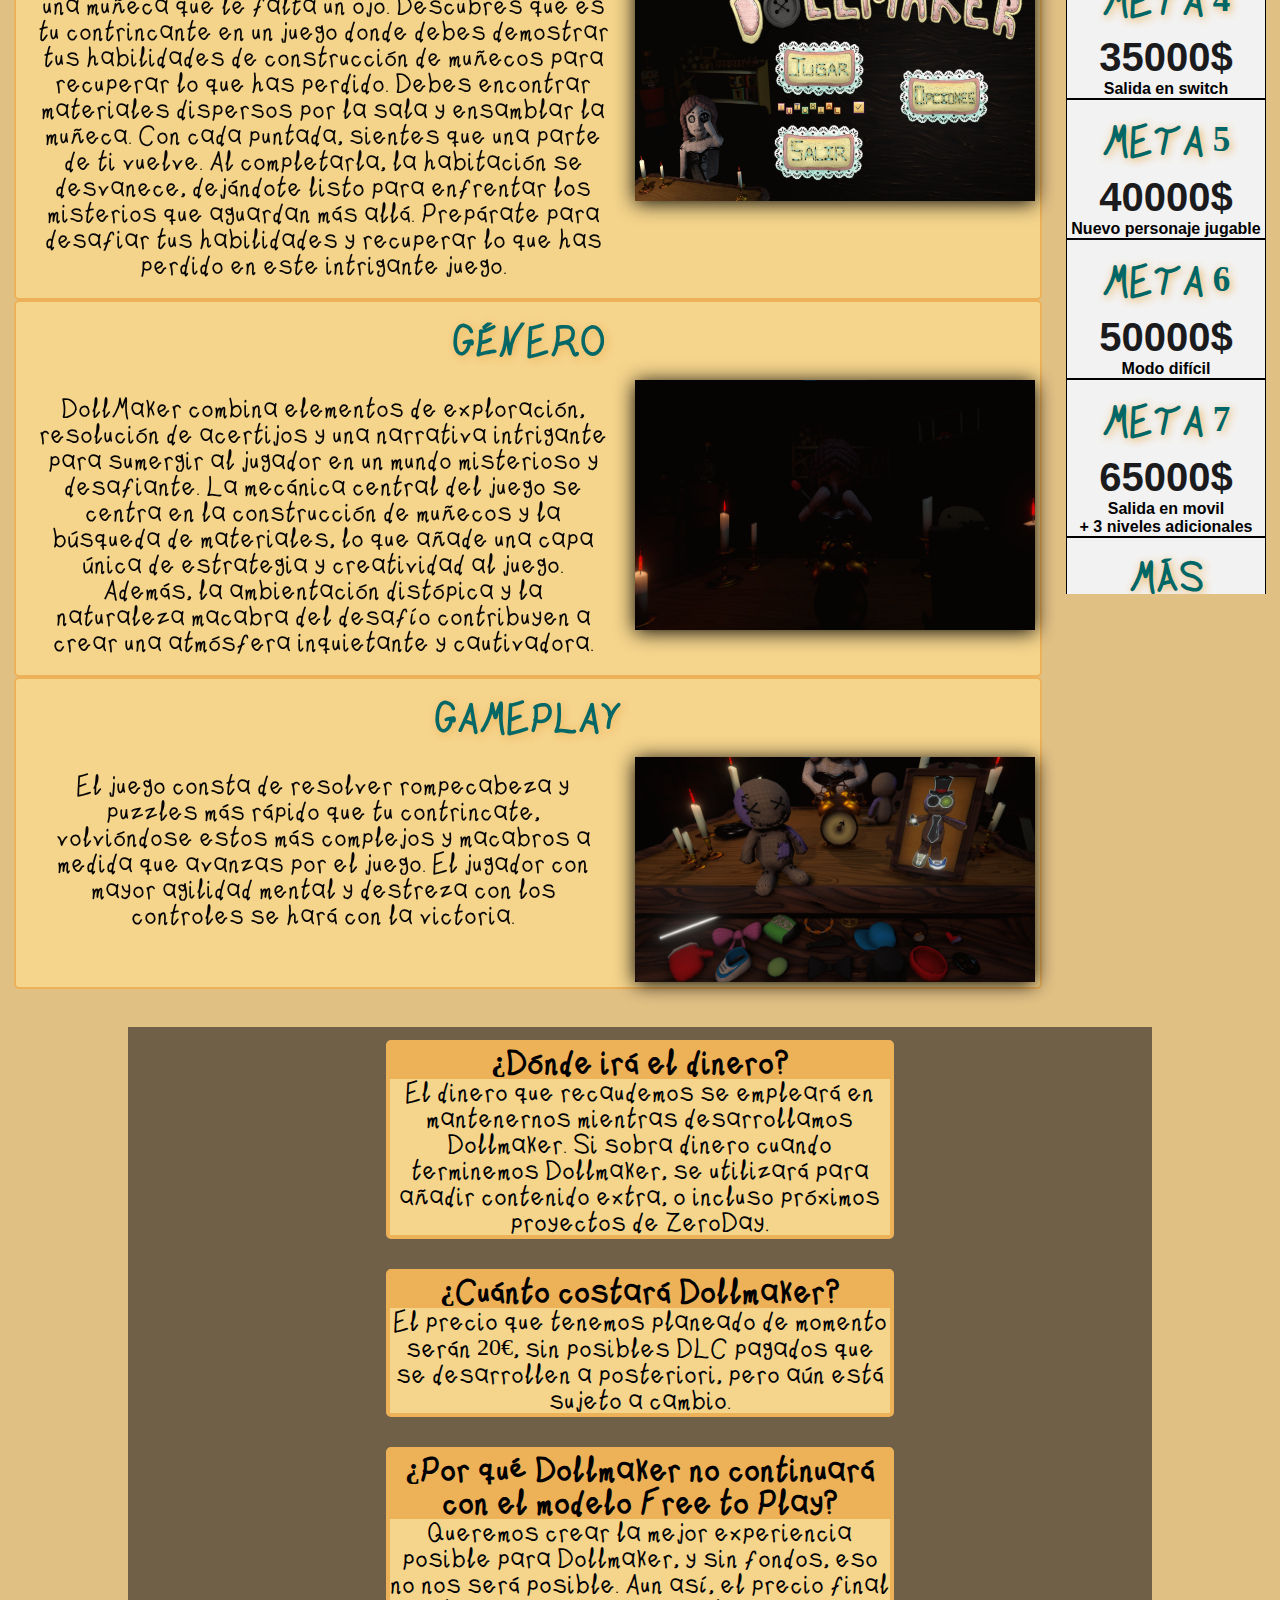
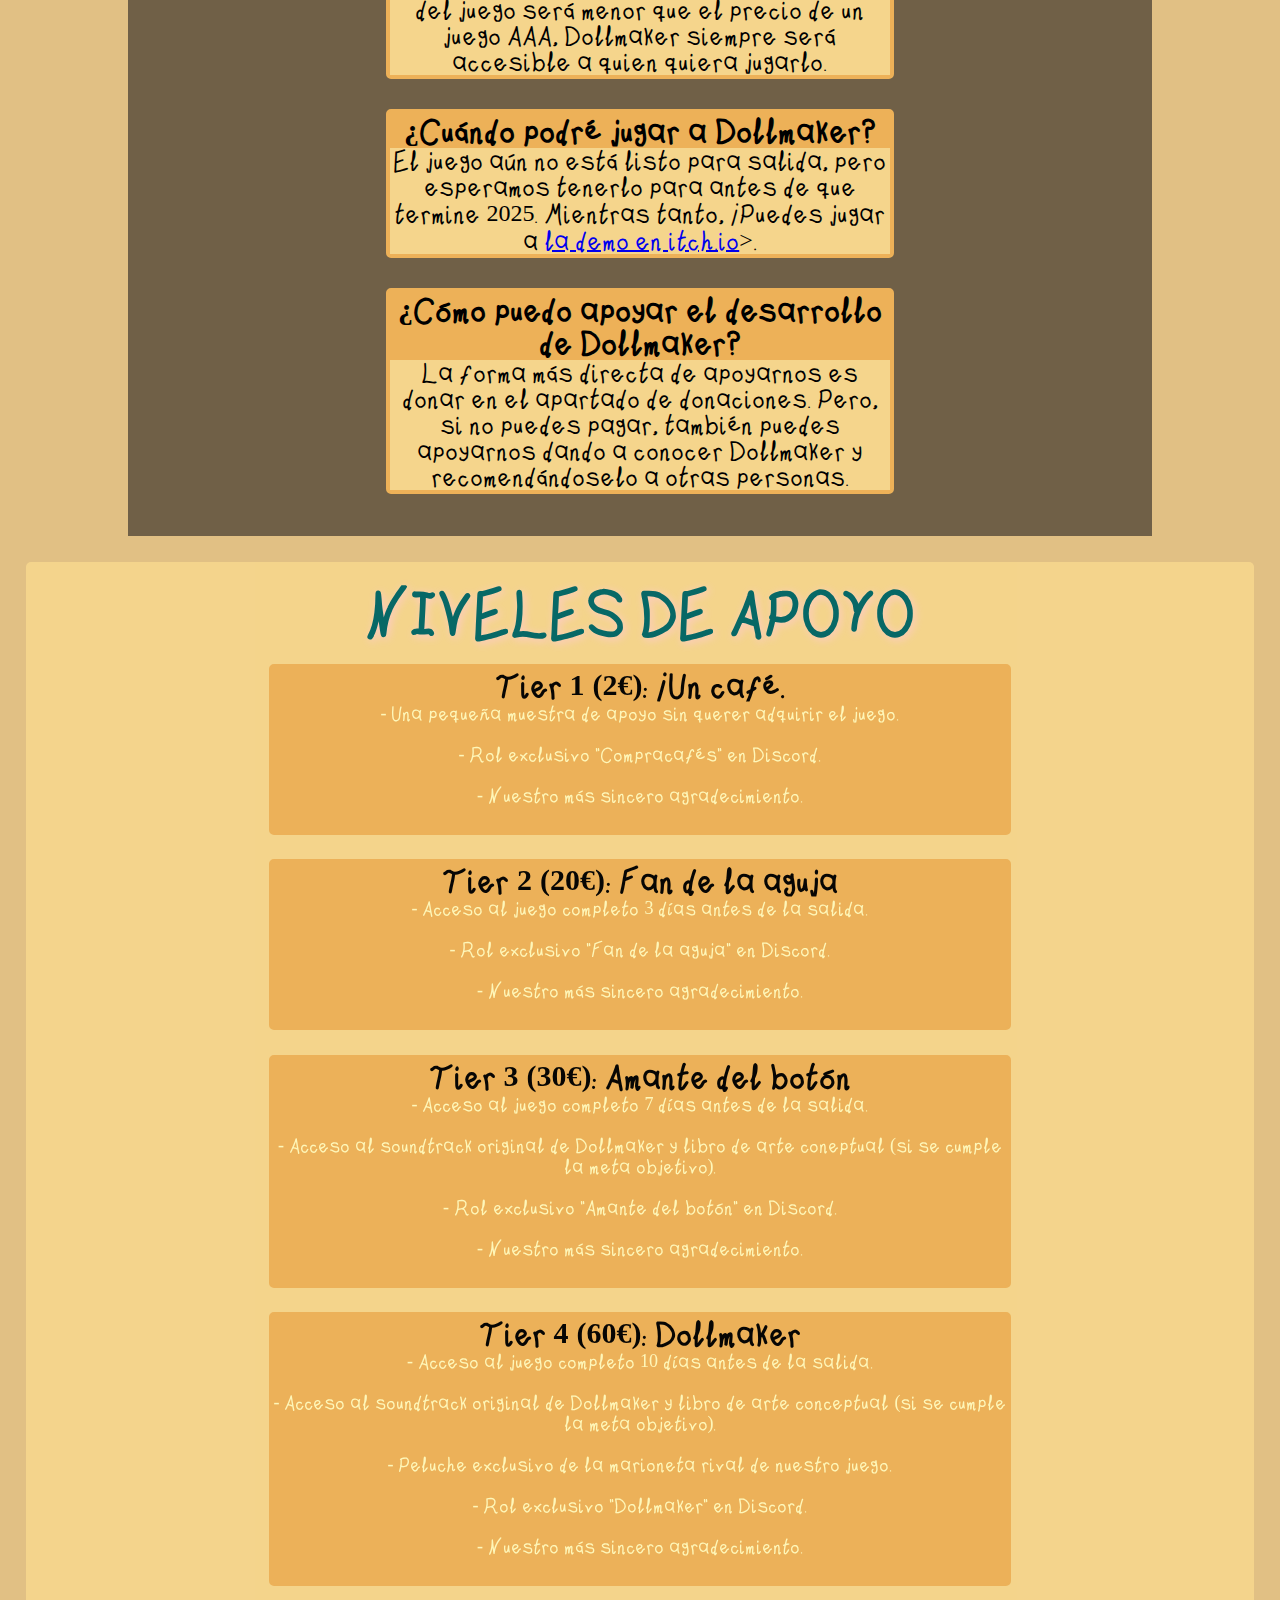
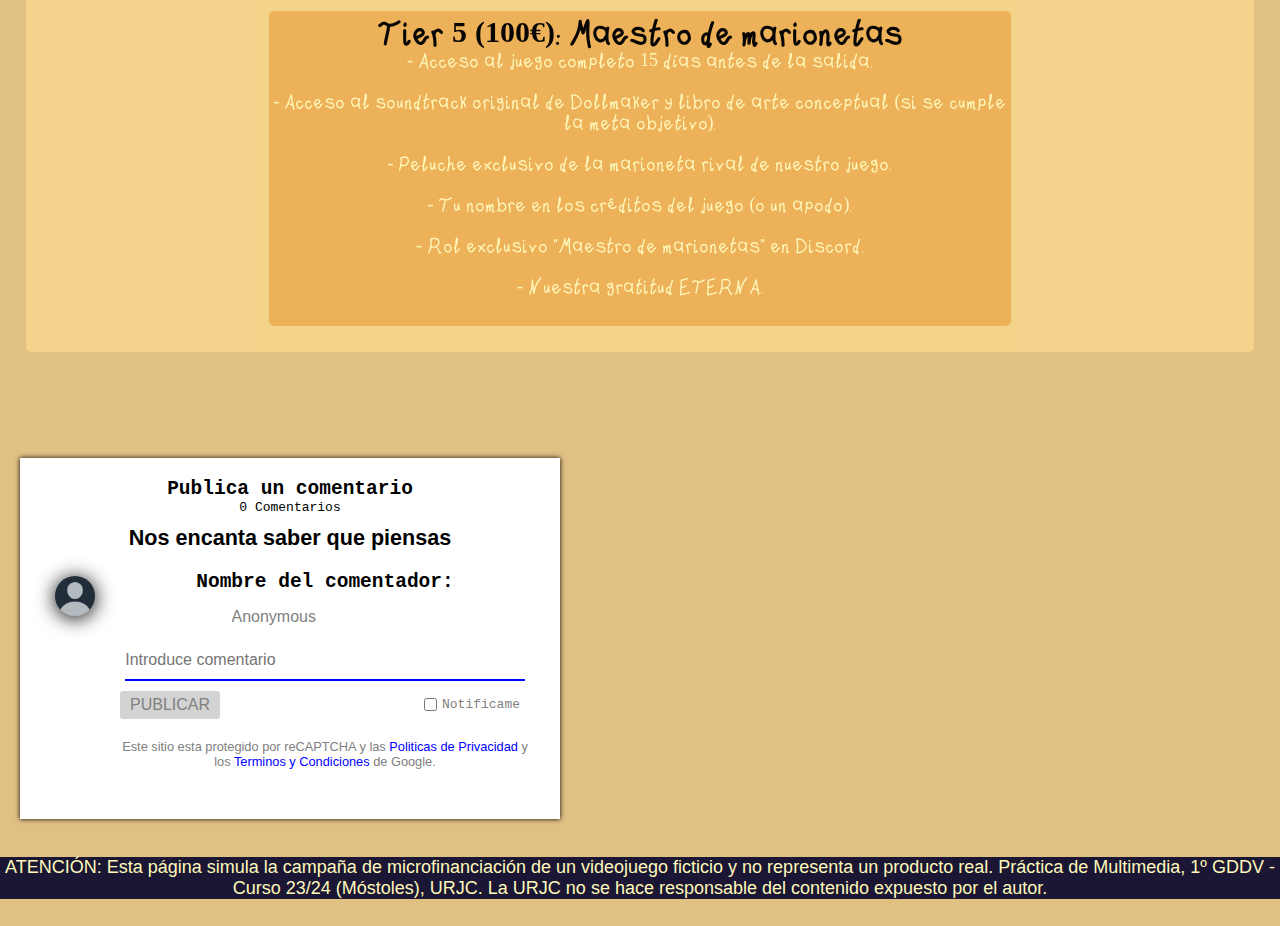
==== commit d889ff46: "Trailer editado, incorporación de música" ====
--- a/index.html
+++ b/index.html
@@ -13,7 +13,6 @@
 
 		<!-- Aquí creamos el menú de navegación -->
 	
-
 			<nav>
 				<div class = "menu">
 					<p href="#" class="logo">DOLLMAKER</p>
@@ -37,9 +36,9 @@
 
 		<!-- Continuamos con el header de la propia página-->
 
-		<section id ="inicio" class= "inicio"class = "in-flex">
-
-			<div class="header-content" class = "in-flex">
+		<section id ="inicio" class= "inicio">
+
+			<div class="header-content">
 
 				<div class= "header-txt">
 					<h1>DOLLMAKER</h1>
@@ -52,7 +51,7 @@
 					<a href="https://mrwhitenoiz.itch.io/dollmaker/download/eyJleHBpcmVzIjoxNzE1MzY3Njk0LCJpZCI6MjUyMzk1OX0%3d.WoElk6QKSI8dlt9WiXQJCZ3fWtk%3d" class="btn-1">¡Descarga la demo!</a>
 				</div>
 				<div class="img1">
-					<img src = "Images/trailer.png" >
+					<img src = "Images/dollmakerfondo.png" >
 
 				</div>
 
@@ -66,7 +65,7 @@
 		<img src="Images/img1.png">
 	</div>
 
-	<section class= "services container"class = "in-flex">
+	<section class= "services container">
 		<div class= "services-content">
 			<div class= "services-1">
 				<section id= "campaña">
@@ -78,8 +77,15 @@
 							<section class ="content intro">
 								<h2 class="subtitle">DOLLMAKER</h2>
 								<video controls>
-									<source src="videos/Trailer.MP4" type="video/mp4">
+									<source src="videos/Trailer2.mp4" type="video/mp4">
+										Su navegador no soporta el tipo de video
 									</video>
+								</br>
+								<h2 class="subtitle">Audio del juego</h2>
+									<audio controls>
+										<source src="Audio/AudioJuego.mp3" type="audio/mp3">
+											Su navegador no soporta el tipo de audio
+									</audio>
 								</section>
 								<section class="content historia">
 									<h2 class="subtitle">Historia</h2>
@@ -227,10 +233,7 @@
 					</section>
 					<section id ="recompensas">
 						<div class="contenedor3">
-							<div class = "titleapoyo">
-								<h1>Niveles de apoyo</h1>
-							</div>
-							<div class= "contenido">
+								<h1 class = "titleapoyo">Niveles de apoyo</h1>
 								<div class= "tier">
 									<h3>Tier 1 (2€): ¡Un café!</h3>
 									<p id= "tier_1">
--- a/style.css
+++ b/style.css
@@ -43,12 +43,12 @@
 .menu{
 
 	justify-content: space-between;
-	align-items: center ;
-	padding: 20px 0;
+	align-items: center;
+	padding: 10px 0;
 	background-color: #1A1633;
 	position: relative;
 	display:  flex;
-
+	flex-wrap: wrap;
 }
 
 .logo{
@@ -68,9 +68,10 @@
 	margin-right: 100px;
 	background-color: #FBE8A5;
 	color: black;
+	font-size: 20px;
 	padding: 18px 30px;
-	border: none;
 	cursor: pointer;
+	box-shadow:2px 2px 8px #ffcccc;
 }
 
 .menu-items {
@@ -190,22 +191,6 @@
 	background-position: center;
 }
 
-.in-flex{
-	flex:1;
-	padding: 25px;
-}
-
-.in-flex:first-child{
-	flex:2;
-}
-
-.in-flex div{
-	padding: 22px;
-}
-.in-flex2{
-	flex: 2;
-}
-
 .footer{
 	background-color:#1A1633 ;
 }
@@ -223,9 +208,10 @@
 	margin-top: 20px;
 	margin-bottom: 15px;
 	font-size: 35px;
-	font-weight: 700;
+	font-weight: 750;
 	text-transform: uppercase;
 	color: #006666;
+	text-shadow: 2px 2px 8px #edb158;
 }
 
 img {
@@ -234,6 +220,7 @@
 	filter: drop-shadow(0px 2px 10px black);
 	max-width: 400px;
 	max-height: 250px;
+	padding: 5px;
 }
 .content2{
 	display: flex;
@@ -314,6 +301,8 @@
 	opacity: 0.97;
 	margin-top: 3%;
 	border-radius: 5px;
+	padding: 2px;
+	margin:2%;
 }
 .tier {
 	font-family: Dollmaker;
@@ -365,7 +354,11 @@
 video {
 	width: 90%;
 	height: auto;
+	margin: 20px;
 	filter: drop-shadow(0px 2px 10px black);
+}
+audio{
+	margin: 20px;
 }
 .FAQ{
 
@@ -410,9 +403,10 @@
 	padding: 20px;
 	font-family: monospace;
 	width: 500px;
+	margin-bottom: 3%;
 	box-shadow: 0 0 5px #000;
-	margin-top: 3%;
-}
+	margin-left: 20px;
+	}
 
 .text {
 	margin: 10px 0;
@@ -588,7 +582,13 @@
 		justify-content: space-around;
 		flex-wrap: wrap;
 	}
-
+	.logo{
+		margin-left: 10px;
+	}
+	.menu-btn {
+		margin-left: 150px;
+		margin-top: 10px;
+}
 
 }
 
